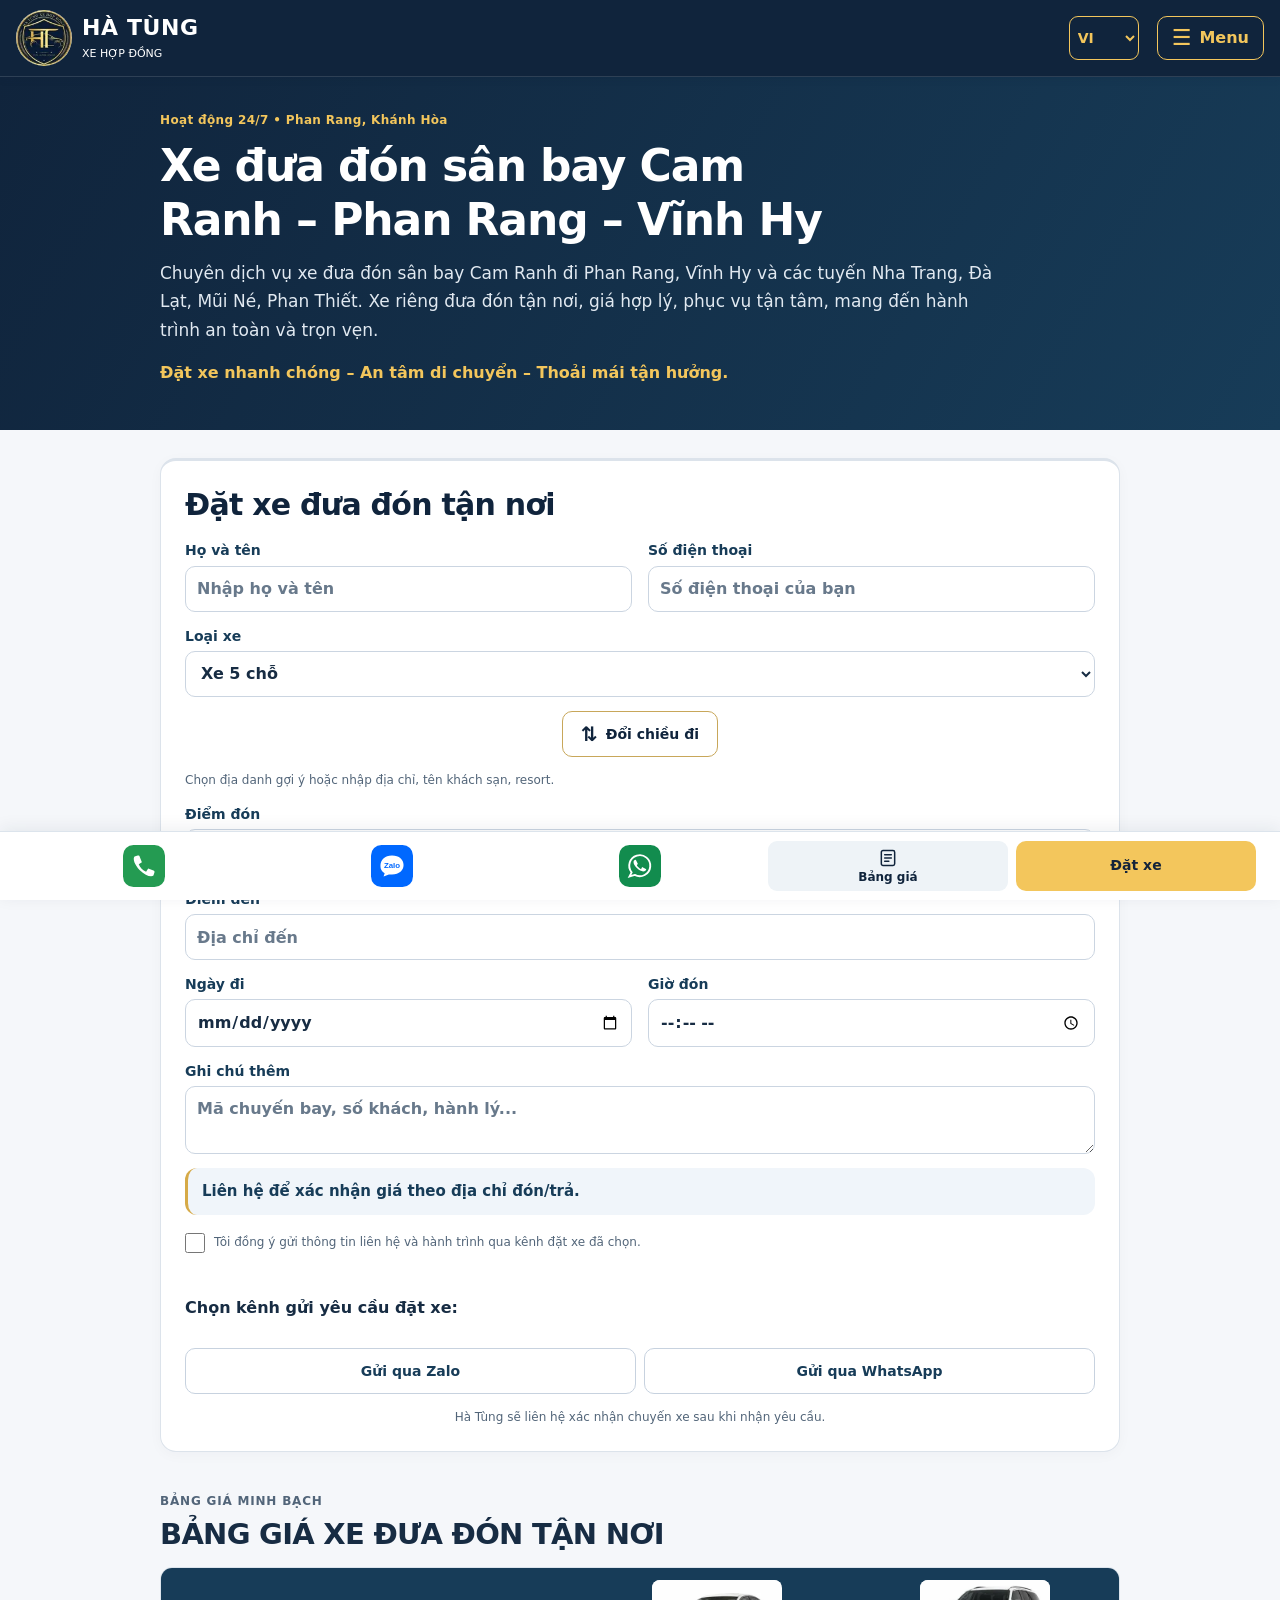
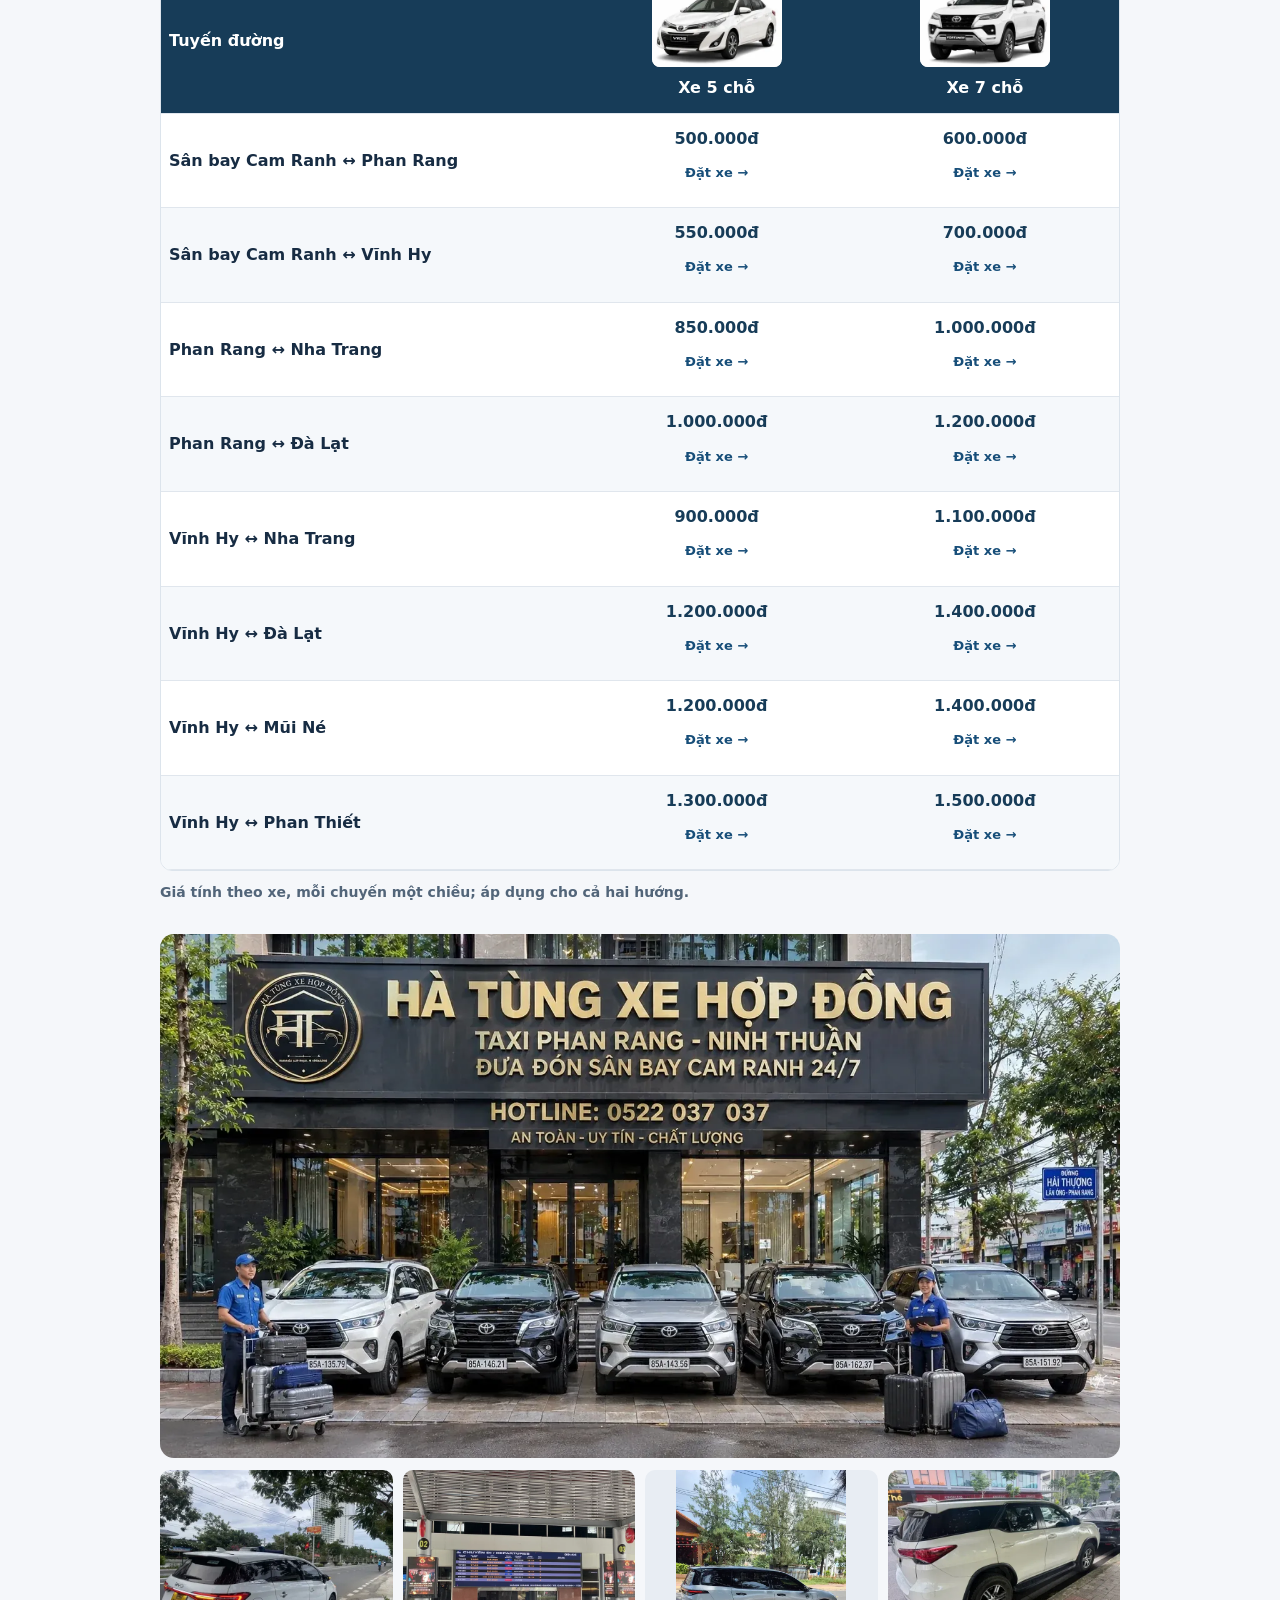
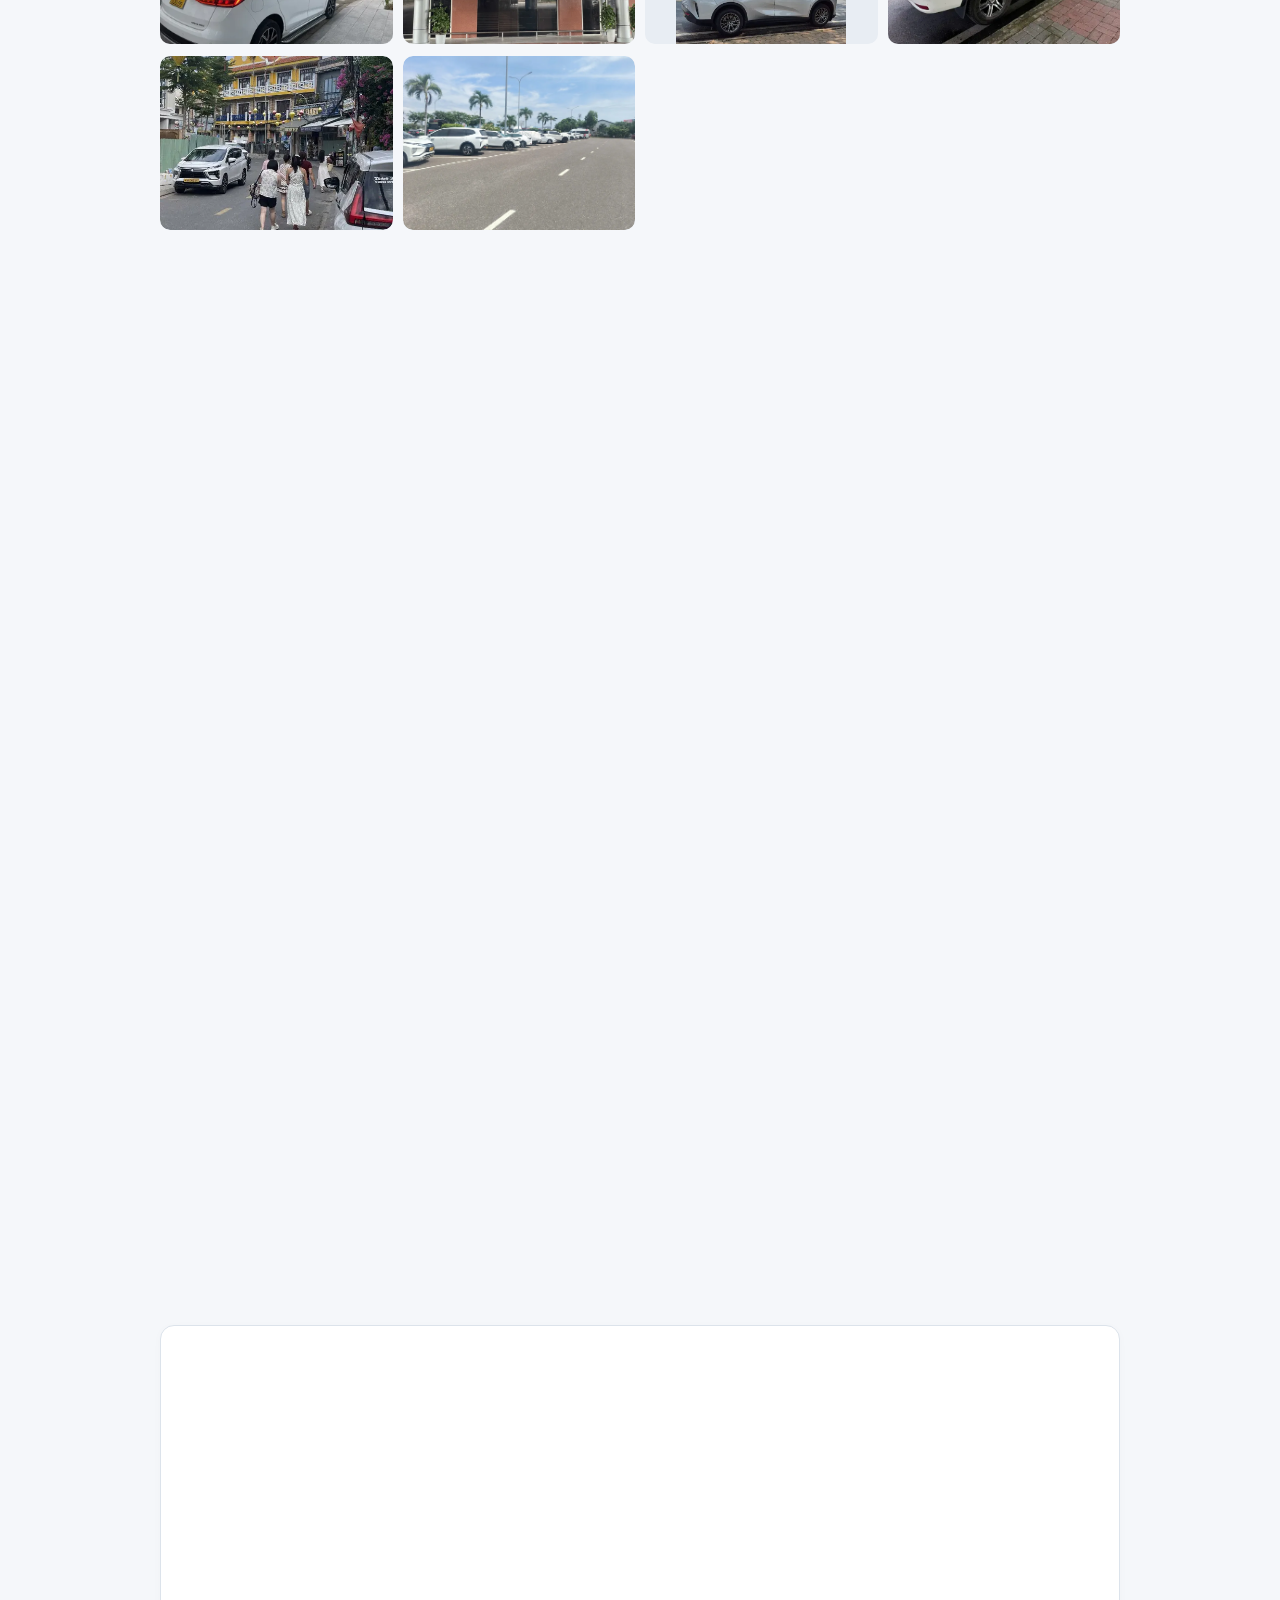
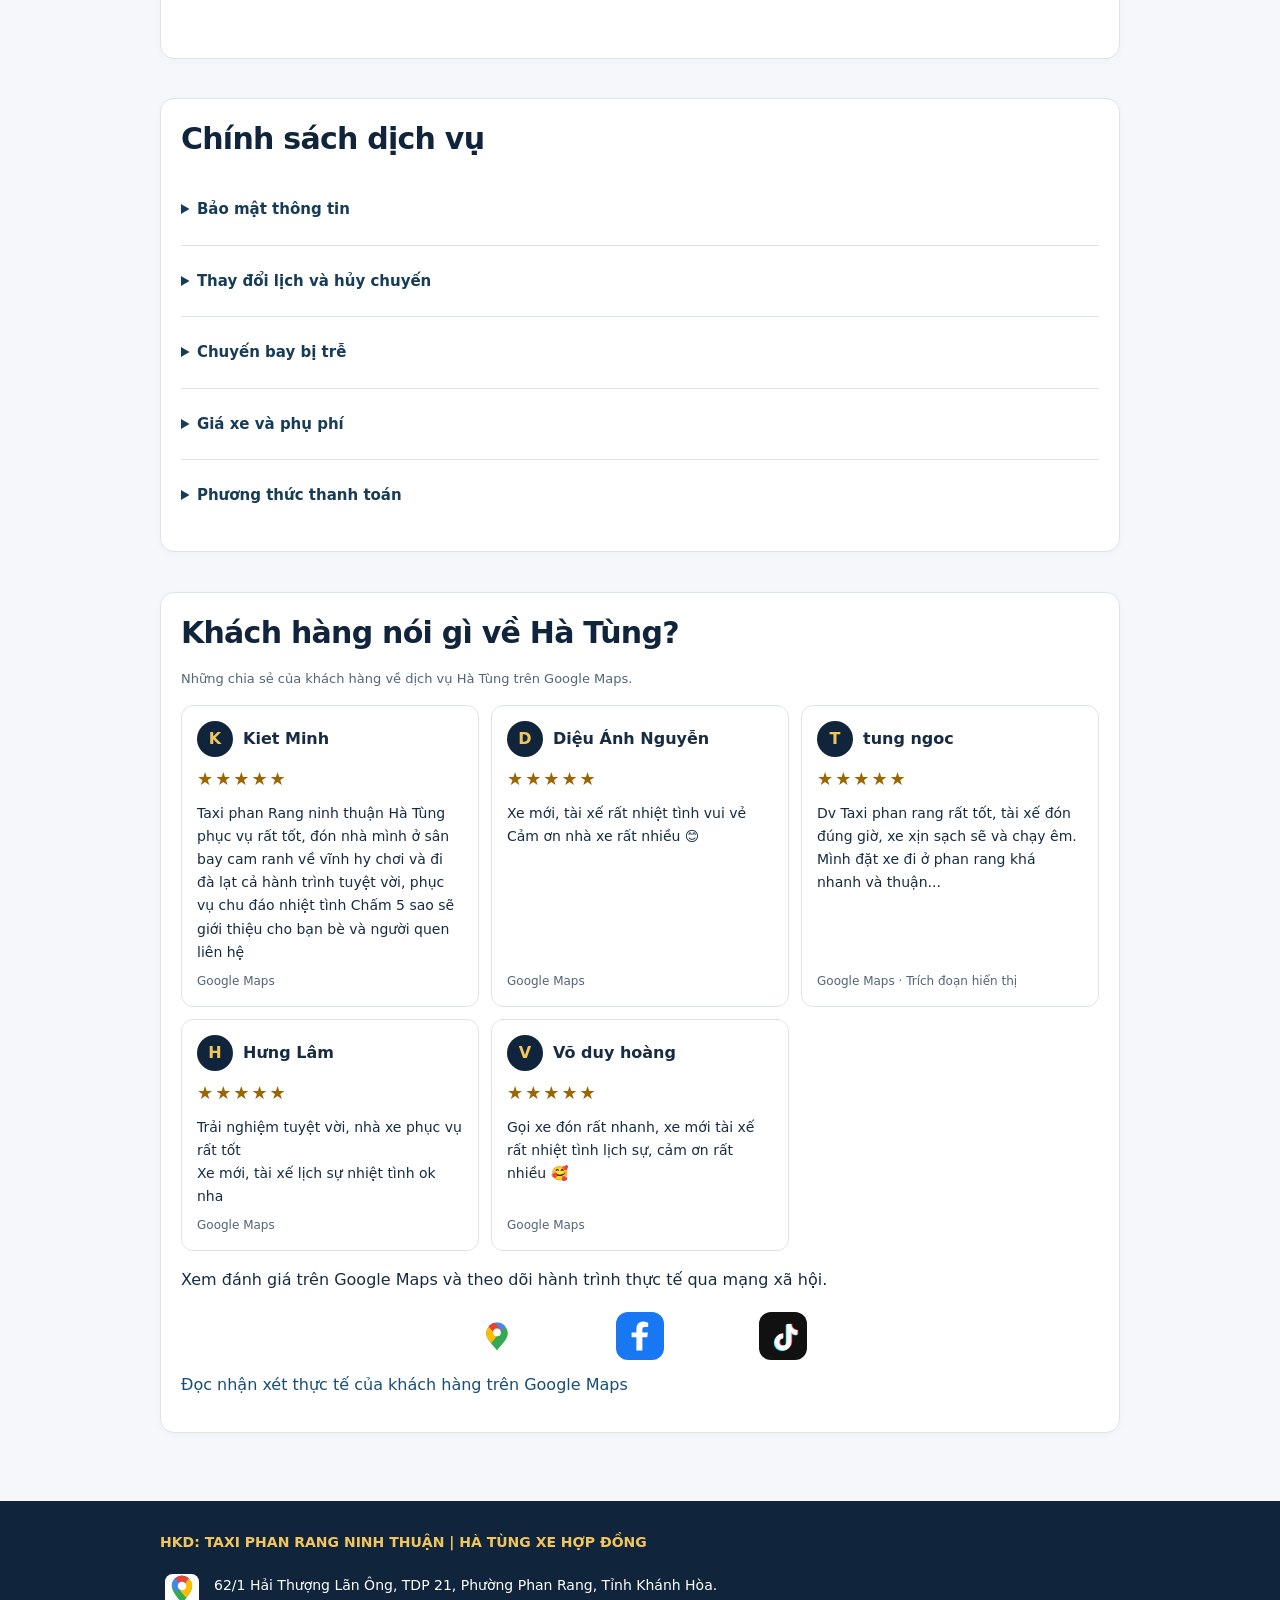
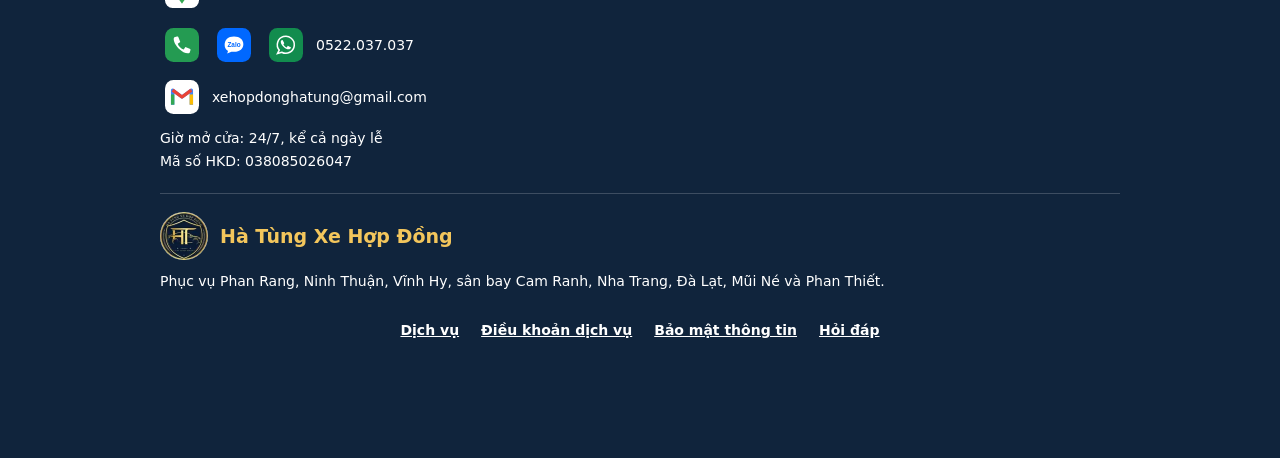
==== index.html @ fb78cbcc "Keep language selector labels readable" ====
<!DOCTYPE html>

<html lang="vi"><head><script>window.HATUNG_CONFIG=window.HATUNG_CONFIG||{mapsKey:'',ga4:'',adsId:'',adsBookingLabel:''};
</script><meta charset="utf-8"/><meta content="width=device-width, initial-scale=1, maximum-scale=1, user-scalable=no, viewport-fit=cover" name="viewport"/><title>Xe sân bay Cam Ranh – Phan Rang – Vĩnh Hy | Hà Tùng</title><meta content="Xe riêng đưa đón sân bay Cam Ranh đi Phan Rang từ 500.000đ, Vĩnh Hy từ 550.000đ. Xe 5–7 chỗ, phục vụ 24/7. Đặt xe: 0522.037.037." name="description"/><meta content="index, follow, max-image-preview:large" name="robots"/><meta content="#10243c" name="theme-color"/><meta content="summary_large_image" name="twitter:card"/><meta content="website" property="og:type"/><meta content="vi_VN" property="og:locale"/><meta content="Xe sân bay Cam Ranh – Phan Rang – Vĩnh Hy | Hà Tùng" property="og:title"/><meta content="Xe riêng đưa đón sân bay Cam Ranh đi Phan Rang từ 500.000đ, Vĩnh Hy từ 550.000đ. Xe 5–7 chỗ, phục vụ 24/7. Đặt xe: 0522.037.037." property="og:description"/><meta content="https://hatungxehopdong.com/" property="og:url"/><meta content="https://hatungxehopdong.com/assets/chia-se.jpg" property="og:image"/><link href="https://hatungxehopdong.com/" rel="canonical"/><link href="assets/favicon.png" rel="icon" type="image/png"/><script type="application/ld+json">{"@context":"https://schema.org","@graph":[{"@type":"LocalBusiness","name":"Hà Tùng Xe Hợp Đồng","url":"https://hatungxehopdong.com/","telephone":"+84522037037","logo":"https://hatungxehopdong.com/assets/logo-ha-tung.webp","sameAs":["https://maps.app.goo.gl/uRKmPusp86ucoQtp9?g_st=ic","https://www.facebook.com/share/1BxwKxnjmH/?mibextid=wwXIfr","https://www.tiktok.com/@h.tng.xe.hp.ng"],"@id":"https://hatungxehopdong.com/#business","email":"xehopdonghatung@gmail.com","contactPoint":{"@type":"ContactPoint","telephone":"+84522037037","contactType":"customer service","availableLanguage":"vi","hoursAvailable":{"@type":"OpeningHoursSpecification","dayOfWeek":["Monday","Tuesday","Wednesday","Thursday","Friday","Saturday","Sunday"],"opens":"00:00","closes":"23:59"}},"legalName":"TAXI PHAN RANG NINH THUẬN | HÀ TÙNG XE HỢP ĐỒNG","address":{"@type":"PostalAddress","streetAddress":"62/1 Hải Thượng Lãn Ông, TDP 21","addressLocality":"Phường Phan Rang","addressRegion":"Khánh Hòa","addressCountry":"VN"},"hasMap":"https://maps.app.goo.gl/uRKmPusp86ucoQtp9?g_st=ic","identifier":{"@type":"PropertyValue","propertyID":"Mã số HKD","value":"038085026047"},"openingHours":"Mo-Su 00:00-23:59","image":"https://hatungxehopdong.com/assets/chia-se.jpg","priceRange":"500.000–1.500.000 VND","currenciesAccepted":"VND","description":"Xe riêng đưa đón sân bay Cam Ranh đi Phan Rang từ 500.000đ, Vĩnh Hy từ 550.000đ. Xe 5–7 chỗ, phục vụ 24/7. Đặt xe: 0522.037.037."},{"@type":"TaxiService","name":"Hà Tùng Xe Hợp Đồng","url":"https://hatungxehopdong.com/","serviceType":"Xe riêng đưa đón sân bay và liên tỉnh","areaServed":["Phan Rang","Ninh Thuận","Cam Ranh","Vĩnh Hy","Nha Trang","Đà Lạt","Mũi Né","Phan Thiết","Khánh Hòa"],"@id":"https://hatungxehopdong.com/#service","provider":{"@id":"https://hatungxehopdong.com/#business"},"description":"Xe riêng đưa đón sân bay Cam Ranh đi Phan Rang từ 500.000đ, Vĩnh Hy từ 550.000đ. Xe 5–7 chỗ, phục vụ 24/7. Đặt xe: 0522.037.037.","offers":[{"@type":"Offer","name":"Sân bay Cam Ranh ↔ Phan Rang – Xe 5 chỗ, một chiều","price":500000,"priceCurrency":"VND","url":"https://hatungxehopdong.com/#gia"},{"@type":"Offer","name":"Sân bay Cam Ranh ↔ Phan Rang – Xe 7 chỗ, một chiều","price":600000,"priceCurrency":"VND","url":"https://hatungxehopdong.com/#gia"},{"@type":"Offer","name":"Sân bay Cam Ranh ↔ Vĩnh Hy – Xe 5 chỗ, một chiều","price":550000,"priceCurrency":"VND","url":"https://hatungxehopdong.com/#gia"},{"@type":"Offer","name":"Sân bay Cam Ranh ↔ Vĩnh Hy – Xe 7 chỗ, một chiều","price":700000,"priceCurrency":"VND","url":"https://hatungxehopdong.com/#gia"},{"@type":"Offer","name":"Phan Rang ↔ Nha Trang – Xe 5 chỗ, một chiều","price":850000,"priceCurrency":"VND","url":"https://hatungxehopdong.com/#gia"},{"@type":"Offer","name":"Phan Rang ↔ Nha Trang – Xe 7 chỗ, một chiều","price":1000000,"priceCurrency":"VND","url":"https://hatungxehopdong.com/#gia"},{"@type":"Offer","name":"Phan Rang ↔ Đà Lạt – Xe 5 chỗ, một chiều","price":1000000,"priceCurrency":"VND","url":"https://hatungxehopdong.com/#gia"},{"@type":"Offer","name":"Phan Rang ↔ Đà Lạt – Xe 7 chỗ, một chiều","price":1200000,"priceCurrency":"VND","url":"https://hatungxehopdong.com/#gia"},{"@type":"Offer","name":"Vĩnh Hy ↔ Nha Trang – Xe 5 chỗ, một chiều","price":900000,"priceCurrency":"VND","url":"https://hatungxehopdong.com/#gia"},{"@type":"Offer","name":"Vĩnh Hy ↔ Nha Trang – Xe 7 chỗ, một chiều","price":1100000,"priceCurrency":"VND","url":"https://hatungxehopdong.com/#gia"},{"@type":"Offer","name":"Vĩnh Hy ↔ Đà Lạt – Xe 5 chỗ, một chiều","price":1200000,"priceCurrency":"VND","url":"https://hatungxehopdong.com/#gia"},{"@type":"Offer","name":"Vĩnh Hy ↔ Đà Lạt – Xe 7 chỗ, một chiều","price":1400000,"priceCurrency":"VND","url":"https://hatungxehopdong.com/#gia"},{"@type":"Offer","name":"Vĩnh Hy ↔ Mũi Né – Xe 5 chỗ, một chiều","price":1200000,"priceCurrency":"VND","url":"https://hatungxehopdong.com/#gia"},{"@type":"Offer","name":"Vĩnh Hy ↔ Mũi Né – Xe 7 chỗ, một chiều","price":1400000,"priceCurrency":"VND","url":"https://hatungxehopdong.com/#gia"},{"@type":"Offer","name":"Vĩnh Hy ↔ Phan Thiết – Xe 5 chỗ, một chiều","price":1300000,"priceCurrency":"VND","url":"https://hatungxehopdong.com/#gia"},{"@type":"Offer","name":"Vĩnh Hy ↔ Phan Thiết – Xe 7 chỗ, một chiều","price":1500000,"priceCurrency":"VND","url":"https://hatungxehopdong.com/#gia"}],"availableChannel":{"@type":"ServiceChannel","serviceUrl":"https://hatungxehopdong.com/#datxe","servicePhone":{"@type":"ContactPoint","telephone":"+84522037037"}}},{"@type":"WebSite","@id":"https://hatungxehopdong.com/#website","url":"https://hatungxehopdong.com/","name":"Hà Tùng Xe Hợp Đồng","inLanguage":"vi","publisher":{"@id":"https://hatungxehopdong.com/#business"}},{"@type":"WebPage","@id":"https://hatungxehopdong.com/#page","url":"https://hatungxehopdong.com/","name":"Xe sân bay Cam Ranh – Phan Rang – Vĩnh Hy | Hà Tùng","inLanguage":"vi","isPartOf":{"@id":"https://hatungxehopdong.com/#website"},"mainEntity":{"@id":"https://hatungxehopdong.com/#service"},"description":"Xe riêng đưa đón sân bay Cam Ranh đi Phan Rang từ 500.000đ, Vĩnh Hy từ 550.000đ. Xe 5–7 chỗ, phục vụ 24/7. Đặt xe: 0522.037.037.","about":{"@id":"https://hatungxehopdong.com/#service"}}]}</script><style>*{box-sizing:border-box}html{scroll-behavior:smooth;scroll-padding-top:calc(var(--header-height, 100px) + 12px)}body{margin:0;font:16px/1.6 system-ui,-apple-system,sans-serif;color:#172c43;background:#f4f6f9}a{color:#174e79;text-decoration:none}a:hover{text-decoration:underline}img{max-width:100%;display:block}button,input,select,textarea{font:inherit}button,.btn{display:inline-flex;align-items:center;justify-content:center;min-height:48px;padding:12px 20px;border:0;border-radius:12px;background:#f3c65c;color:#14243a;font-weight:750;cursor:pointer;text-align:center}button:disabled{opacity:.6;cursor:wait}.blue{background:#075cbb;color:white}.green{background:#173c58;color:white}header{background:#10243c;color:white;display:flex;align-items:center;justify-content:space-between;gap:18px;padding:14px max(20px,calc((100% - 1160px)/2));flex-wrap:wrap}header a{color:white}.brand{display:flex;align-items:center;gap:10px;line-height:1.25}.brand img{width:56px;height:56px;border-radius:50%}.brand strong{font-size:22px;letter-spacing:1px}.brand small{font-size:11px}nav{display:flex;gap:18px;align-items:center}nav a{padding:10px 0;font-weight:600}.hero{background:linear-gradient(135deg,#10243c,#234866);color:white;padding:44px max(20px,calc((100% - 1160px)/2));display:grid;grid-template-columns:1fr 1fr;gap:30px;align-items:center}.hero h1{font-size:clamp(32px,4vw,52px);line-height:1.12;letter-spacing:-.035em;margin:12px 0 18px}.hero p{margin:12px 0 20px}.eyebrow{font-size:12px;font-weight:800;letter-spacing:1.5px;color:#f3c65c}.hero-photo{margin:0;min-width:0}.hero-photo img{width:100%;height:auto;border-radius:18px}.hero-photo figcaption{font-size:12px;color:#dce5ef;text-align:center}.brand-gallery{grid-column:1/-1}.brand-gallery-grid{display:grid;grid-template-columns:repeat(4,minmax(0,1fr));gap:12px}.brand-gallery img{width:100%;height:auto;aspect-ratio:4/3;object-fit:contain;background:#19354e;border-radius:12px}main{max-width:1160px;margin:auto;padding:40px 20px}section{margin-bottom:36px;min-width:0}h2{font-size:clamp(24px,3vw,34px);line-height:1.2;margin:0 0 20px;letter-spacing:-.025em}h3{font-size:19px;line-height:1.35;margin:0 0 10px}.grid{display:grid;grid-template-columns:repeat(2,minmax(0,1fr));gap:16px}.panel{background:white;border:1px solid #e0e6ed;border-radius:18px;padding:24px;box-shadow:0 4px 16px #10243c08}.muted{color:#526579}.farewrap{background:white;border:1px solid #dce4ec;border-radius:16px;overflow:hidden}.faretable{width:100%;border-collapse:collapse;table-layout:fixed}.faretable th,.faretable td{padding:15px 12px;border-bottom:1px solid #e0e6ed;text-align:center;vertical-align:middle}.faretable th:first-child{width:44%;text-align:left}.faretable thead{background:#173c58;color:white}.faretable thead img{margin:0 auto 8px}.faretable tbody tr:nth-child(even){background:#f5f8fb}.faretable td{font-weight:800;color:#173c58;font-variant-numeric:tabular-nums}.farebook{display:flex;align-items:center;justify-content:center;min-height:44px;font-size:13px;color:#174e79;font-weight:650;text-decoration:underline}.formgrid{display:grid;grid-template-columns:repeat(2,minmax(0,1fr));gap:16px}.full{grid-column:1/-1}label{display:block;font-weight:650;min-width:0}input,select,textarea{display:block;width:100%;min-width:0;min-height:48px;padding:12px;margin-top:6px;border:1px solid #aebdcc;border-radius:10px;background:white;color:#172c43}textarea{min-height:100px;resize:vertical}input[type=checkbox]{min-height:20px;min-width:20px;accent-color:#173c58}.map-tools{font-size:13px;margin-top:-8px}.map-tools a{text-decoration:underline;display:inline-flex;min-height:44px;align-items:center}#quote{padding:15px;background:#eef4fa;border-radius:12px;font-size:19px;font-weight:750;color:#173c58}#status{margin:0}summary{cursor:pointer;font-weight:700;padding:14px 0}details{border-bottom:1px solid #dce4ec}footer{background:#10243c;color:white;padding:32px max(20px,calc((100% - 1160px)/2)) 110px}footer a{color:white;text-decoration:underline}.dock{position:fixed;bottom:0;left:0;right:0;display:flex;justify-content:center;gap:8px;background:white;padding:9px 12px calc(9px + env(safe-area-inset-bottom));box-shadow:0 -4px 24px #10243c22;z-index:5}.dock a{flex:1;max-width:240px;padding:10px 6px;font-size:14px}.dock .btn:last-child{background:#f3c65c;color:#14243a}:focus-visible{outline:3px solid #c18b14;outline-offset:3px}.skip{position:absolute;left:8px;top:-100px;background:white;padding:12px;z-index:10}.skip:focus{top:8px}.benefits .panel{border-top:3px solid #d6aa47}.benefits h3{color:#173c58}@media(max-width:760px){header{padding:12px 16px;gap:8px}.brand img{width:44px;height:44px}.brand strong{font-size:18px}.brand small{font-size:9px}header>.btn{font-size:12px;padding:8px;min-height:44px}nav{order:3;width:100%;justify-content:space-between;gap:6px;font-size:13px}nav a{min-height:44px;display:flex;align-items:center}.hero{grid-template-columns:1fr;padding:24px 16px;gap:20px}.hero h1{font-size:34px}.hero .btn{padding:12px 15px}.brand-gallery-grid{grid-template-columns:repeat(2,minmax(0,1fr));gap:8px}main{padding:28px 12px}.panel{padding:18px}.grid,.formgrid{grid-template-columns:1fr}.faretable th,.faretable td{padding:10px 4px;font-size:clamp(11px,3.3vw,15px);overflow-wrap:anywhere}.faretable th:first-child{width:40%}.farebook{font-size:12px}.benefits .grid{grid-template-columns:repeat(2,minmax(0,1fr));gap:10px}.benefits .panel{padding:12px;font-size:14px}.benefits h3{font-size:16px}footer{padding-bottom:calc(100px + env(safe-area-inset-bottom))}}@media(prefers-reduced-motion:reduce){html{scroll-behavior:auto}}header{flex-wrap:nowrap;position:sticky;top:0;z-index:1000;box-shadow:0 2px 10px #10243c22}.header-menu{position:relative;border:0;margin-left:auto;flex-shrink:0}.header-menu summary{list-style:none;display:flex;align-items:center;gap:8px;min-height:44px;padding:8px 14px;border:1px solid #f3c65c;border-radius:10px;color:#f3c65c;font-weight:750}.header-menu summary::-webkit-details-marker{display:none}.menu-icon{font-size:22px;line-height:1}.header-menu nav{position:absolute;right:0;top:calc(100% + 8px);width:200px;display:flex;flex-direction:column;align-items:stretch;gap:0;background:#10243c;border:1px solid #526579;border-radius:12px;padding:6px;box-shadow:0 8px 24px #0004}.header-menu:not([open]) nav{display:none}.header-menu nav a{display:flex;align-items:center;min-height:44px;padding:10px 14px;border-radius:7px;font-size:15px}.header-menu nav a:hover,.header-menu nav a:focus-visible{background:#234866;color:#f3c65c}.brand{min-width:0}.brand img{flex-shrink:0}@media(max-width:760px){.header-menu summary{padding:8px 10px}.brand small{font-size:11px}.header-menu nav{width:190px}}
/* V21: compact, mobile-first booking */
#datxe{max-width:780px;margin-inline:auto;padding:clamp(16px,3vw,30px);border-top:4px solid #d6aa47}
#datxe h2{font-size:clamp(21px,3vw,30px);margin-bottom:16px}
#booking{grid-template-columns:repeat(2,minmax(0,1fr));gap:12px 14px;align-items:start}
#booking label{font-size:14px;line-height:1.4;color:#173c58}
#booking input:not([type=checkbox]),#booking select,#booking textarea{font-size:16px;min-height:46px;padding:10px 11px;margin-top:5px;border-color:#c7d2df;background:#f8fafc;border-radius:9px;max-width:100%}
#booking input:focus,#booking select:focus,#booking textarea:focus{background:white;border-color:#b58b32;outline:2px solid #d6aa4760;outline-offset:1px}
#booking .booking-seat{grid-column:1/-1}
#booking .booking-location{min-width:0}
#booking .map-tools{margin:0;display:flex;flex-direction:column;align-items:flex-end;font-size:12px}
#booking .map-tools a{min-height:36px;text-decoration:none;font-weight:650}
#booking .map-tools>div:not([hidden]){width:100%;margin-top:6px}

#booking textarea{min-height:64px}
#booking #quote{font-size:15px;padding:12px 14px;border-left:3px solid #d6aa47;background:#f0f5fa;line-height:1.5}
#booking .booking-consent{display:flex;align-items:flex-start;gap:9px;font-size:12px;font-weight:400;color:#526579;line-height:1.5;padding:4px 0}
#booking .booking-consent input{flex:0 0 20px;width:20px;height:20px;margin:0}
#booking .booking-submit{min-height:50px;font-size:15px;box-shadow:0 3px 8px #10243c15}
#booking .booking-zalo{text-align:center;font-size:14px;font-weight:650;display:flex;align-items:center;justify-content:center;min-height:44px;margin-top:-5px}
#booking #status{font-size:12px;line-height:1.5;text-align:center}
@media(max-width:480px){#booking{gap:10px}#booking .booking-fullname,#booking .booking-phone{grid-column:1/-1}#booking input[type=date],#booking input[type=time]{padding-inline:6px}#datxe{padding:15px} }
@media(max-width:330px){#booking .booking-date,#booking .booking-time{grid-column:1/-1}}

.dock .whatsapp{background:#08783e;color:#fff}.dock a{min-width:0;text-align:center;line-height:1.2;overflow-wrap:anywhere}@media(max-width:480px){.dock{gap:4px;padding-inline:6px}.dock a{font-size:12px;padding:8px 3px}}


main > .brand-gallery { margin: 16px 0 24px; }

html{-webkit-text-size-adjust:100%;scroll-padding-bottom:100px}body{overflow-wrap:break-word}header{padding-top:max(10px,env(safe-area-inset-top));padding-left:max(16px,env(safe-area-inset-left));padding-right:max(16px,env(safe-area-inset-right))}.hero>*,.grid>*,.formgrid>*{min-width:0}.hero-photo img{aspect-ratio:1536/838}.header-menu nav{max-height:70vh;overflow:auto}.dock a{min-height:48px}.faretable th,.faretable td{font-variant-numeric:tabular-nums}.faretable td{overflow-wrap:normal}.faretable th[scope=row]{overflow-wrap:anywhere}#booking .booking-location{grid-column:1/-1}#booking .map-tools a{min-height:44px}#booking input[type=date],#booking input[type=time]{appearance:auto;min-width:0}#booking .booking-consent{min-height:44px}.brand-gallery img{aspect-ratio:4/3} @media(max-width:760px){.hero{padding:20px 16px;gap:12px}.hero h1{font-size:clamp(25px,6.6vw,34px);margin:8px 0 12px}.hero p{font-size:15px;margin:0 0 8px}.hero-photo img{border-radius:12px}main{padding:18px 12px}section{margin-bottom:24px}.panel{border-radius:14px;box-shadow:none}.faretable th,.faretable td{font-size:clamp(11px,3.2vw,14px);padding:10px 3px}.brand strong{font-size:18px;letter-spacing:.3px}.brand small{font-size:10px}.dock{gap:5px;padding-inline:8px}.dock a{font-size:13px}.benefits .panel{overflow-wrap:anywhere}} @media(max-width:360px){.brand img{width:38px;height:38px}.header-menu summary{padding:6px 8px}.brand strong{font-size:16px}.faretable th:first-child{width:39%}} @media(prefers-reduced-motion:reduce){*,*::before,*::after{scroll-behavior:auto!important;animation:none!important;transition:none!important}}
.hero{grid-template-columns:1fr}main > .hero-photo{margin:16px 0}main > .hero-photo img{display:block}

/* V32: consistent visual rhythm and mobile-first refinement */
:root{--navy:#10243c;--gold:#f3c65c;--ink:#172c43;--line:#dce4ec}
body{background:#f5f7fa;line-height:1.55}header{padding-block:10px}.brand strong{letter-spacing:.6px}.hero{padding-block:30px;background:#10243c}.hero>div{max-width:850px}.hero h1{font-size:clamp(27px,3.7vw,43px);line-height:1.18;margin:9px 0 12px;letter-spacing:-.025em}.hero p{max-width:760px;margin:0;color:#e1e9f1;font-size:clamp(15px,1.6vw,17px)}.eyebrow{letter-spacing:.8px;font-size:12px}main{max-width:1000px;padding:28px 20px}section{margin-bottom:30px}h2{font-size:clamp(22px,2.8vw,29px);margin-bottom:15px;line-height:1.25}h3{font-size:18px;margin-bottom:7px}.panel{border-radius:14px;padding:20px;box-shadow:0 2px 8px #10243c06}.panel p{margin:8px 0 14px}.grid{gap:12px}#datxe{max-width:none;border-top:3px solid #d6aa47;padding:22px}#booking{gap:12px 16px}#booking .booking-zalo{margin:0;min-height:44px}#booking #status{margin:0}#booking #quote:empty{display:none}#booking .map-tools a{min-height:44px}#booking .booking-submit{box-shadow:none}#gia .eyebrow{color:#526579!important;margin-bottom:5px}#gia h2{font-size:clamp(20px,2.8vw,29px)}.farewrap{border-radius:12px}.faretable th,.faretable td{padding:12px 8px}.faretable tbody th{font-weight:650;line-height:1.35}.faretable td{white-space:nowrap}.farebook{min-height:44px;text-decoration:none;font-weight:650}.faretable thead{background:#173c58}.faretable thead img{max-width:130px!important}#gia>p{margin:10px 0 0;font-size:14px}main>.hero-photo{margin:0 0 12px}main>.hero-photo img{border-radius:14px}.brand-gallery{margin-bottom:30px}.brand-gallery img{background:#e8edf3;border-radius:10px}.benefits .grid{grid-template-columns:repeat(3,minmax(0,1fr))}.benefits .panel{border-top:2px solid #d6aa47;font-size:15px}.benefits h3{font-size:17px}#dichvu article{display:flex;flex-direction:column;align-items:flex-start}#dichvu article p{flex:1}#dichvu article>a{min-height:44px;display:inline-flex;align-items:center}#faq details:last-child{border-bottom:0}#faq summary{font-size:15px;line-height:1.45;padding:13px 0}#faq details p{color:#526579;margin:0 0 14px}.social-links{display:grid;grid-template-columns:repeat(3,minmax(0,1fr));gap:8px}.social-links .btn{padding:8px 5px;font-size:14px;background:#173c58;color:white}footer{padding-inline:max(20px,calc((100% - 960px)/2));font-size:14px;line-height:1.7}footer p{margin:0 0 12px}footer strong{color:#f3c65c;display:inline-block;margin-bottom:8px;line-height:1.5}footer h2{border-top:1px solid #ffffff30;padding-top:18px;margin:20px 0 10px;font-size:20px;color:#f3c65c}footer p:last-child{color:#dce5ef;margin-bottom:0}.dock{gap:6px;padding-inline:10px}.dock a{border-radius:9px}.dock .green{background:#173c58}.dock .blue{background:#075cbb}
@media(max-width:760px){main{padding:20px 12px}section{margin-bottom:24px}.hero{padding:22px 16px}.hero h1{font-size:clamp(25px,6.8vw,32px)}.panel,#datxe{padding:15px}.benefits .grid{grid-template-columns:repeat(2,minmax(0,1fr));gap:9px}.benefits .panel{padding:12px;font-size:13px}.benefits h3{font-size:15px}.faretable th,.faretable td{padding:9px 4px;font-size:clamp(11px,3.2vw,14px)}.faretable th:first-child{width:42%}.farebook{font-size:12px}.brand-gallery{margin-bottom:24px}footer{padding-top:24px}.dock a{font-size:13px}}
@media(max-width:360px){.faretable th,.faretable td{font-size:11px}.social-links .btn{font-size:12px}.brand strong{font-size:16px}}

/* V34: refinements outside the price table */
header{padding-top:max(10px,env(safe-area-inset-top))}#booking input,#booking select,#booking textarea{font-size:16px} .header-menu summary{min-width:44px;min-height:44px}#booking button:focus-visible,#booking a:focus-visible,header a:focus-visible,header summary:focus-visible,.dock a:focus-visible{outline:3px solid #b78b2e;outline-offset:3px} @media(max-width:480px){#booking .booking-location{grid-column:1/-1;min-width:0}#booking input,#booking select,#booking textarea{min-width:0;max-width:100%}} @media(prefers-reduced-motion:reduce){html{scroll-behavior:auto}header,.dock,#booking{animation:none;transition:none}}
.language-picker{position:relative;flex-shrink:0;margin-left:auto}.language-picker select{margin:0;width:70px;min-height:44px;padding:5px 4px;background:#10243c;color:#f3c65c;border:1px solid #f3c65c;border-radius:9px;font-size:14px;font-weight:700}.language-picker option{background:#fff;color:#10243c}.language-picker .language-status{position:absolute;right:0;top:100%;width:220px;background:#10243c;color:white;font-size:12px;padding:6px;border-radius:6px;z-index:1002}.language-status:empty{display:none}header .header-menu{margin-left:0}#translation-engine{position:absolute;left:-10000px;width:1px;height:1px;overflow:hidden}@media(max-width:480px){header{gap:6px!important}.language-picker select{width:58px;font-size:12px}.header-menu summary{padding:6px 8px!important}.brand{min-width:0;gap:6px!important}.brand span{min-width:0}.brand strong{font-size:clamp(12px,3.5vw,18px)!important;letter-spacing:0!important}.brand small{font-size:clamp(8px,2.3vw,10px)!important}.brand img{flex-shrink:0;width:38px!important;height:38px!important}}
/* V36: outside fare table */ .skip-link{position:fixed;top:8px;left:8px;z-index:9999;padding:10px 16px;background:#fff;color:#10243c;border-radius:8px;transform:translateY(-160%)}.skip-link:focus{transform:none} .language-picker select:focus-visible{outline:2px solid white;outline-offset:3px} #dichvu article,#faq,footer{overflow-wrap:anywhere} @media(max-width:360px){header .brand{flex:1;min-width:0}header .brand span{overflow-wrap:anywhere}header .language-picker select{width:54px}header .header-menu summary{font-size:12px}}
.social-links .app-icon,.dock .app-icon{display:flex;align-items:center;justify-content:center;background:transparent!important;box-shadow:none;border:0;padding:4px;min-height:48px;line-height:1}.app-icon svg{width:42px;height:42px;display:block;flex:none}.social-links .app-icon svg{width:48px;height:48px}.app-icon:focus-visible{outline:3px solid #b78b2e;outline-offset:2px}.dock .app-icon{max-width:240px}.dock .btn:last-child{min-height:48px}
/* V43: defer offscreen painting outside price table */
@supports(content-visibility:auto){#vi-sao,#dichvu,#faq{content-visibility:auto;contain-intrinsic-size:auto 520px}}
@media(max-width:480px){.dock .app-icon svg{width:38px;height:38px}.header-menu nav{max-height:65dvh}}

/* V60: scoped visual polish; existing fare rules unchanged */
.hero{padding-block:clamp(24px,4vw,42px);background:linear-gradient(120deg,#10243c,#173c58)}
.hero h1{max-width:880px;line-height:1.24;letter-spacing:-.018em;font-size:clamp(27px,3.6vw,44px)}
.hero p{max-width:850px;line-height:1.7;margin-block:10px}.hero .eyebrow{letter-spacing:.2px}
header .brand{flex:1}header .brand strong{line-height:1.3}header .header-menu nav{width:min(245px,85vw)}
#datxe,#vi-sao,#dichvu,#faq,#chinh-sach,#danh-gia{margin-bottom:clamp(24px,4vw,40px)}
#datxe h2,#vi-sao h2,#dichvu h2,#faq h2,#chinh-sach h2,#danh-gia h2{font-size:clamp(22px,2.7vw,30px);line-height:1.3;letter-spacing:-.015em;margin-bottom:16px;color:#10243c}
#booking label{font-weight:600}#booking .booking-consent{font-weight:400}#booking .booking-submit{background:#f3c65c;color:#10243c}#booking .chat-options button{font-weight:650;line-height:1.35}#booking .address-hint{line-height:1.5}#booking #status:empty{display:none}
main>.hero-photo img{border-radius:14px}main>.brand-gallery{margin-block:12px 30px}.brand-gallery-grid,.journey-gallery{gap:10px}.brand-gallery img,.journey-gallery img{border-radius:10px;display:block}
#vi-sao .panel,#dichvu .panel{border-radius:12px;padding:clamp(13px,2vw,22px)}#vi-sao h3,#dichvu h3{font-size:clamp(15px,1.8vw,19px);line-height:1.4;margin-bottom:7px}#dichvu article p{margin-block:8px 12px}
#faq summary,#chinh-sach summary{font-size:15px;line-height:1.5;padding-block:12px}#faq details:last-child,#chinh-sach details:last-child{border-bottom:0}#chinh-sach details{padding-block:0}#chinh-sach details p{margin:0 0 14px}
.ht-review-note{font-size:14px;color:#526579;line-height:1.6}.ht-reviews{grid-template-columns:repeat(auto-fit,minmax(min(100%,260px),1fr));gap:12px}.ht-review{padding:16px;box-shadow:none}.ht-review-head{min-width:0}.ht-review-stars{letter-spacing:1px}.ht-review-link{line-height:1.5}
footer .footer-address>span,footer .footer-contact-line>a:not(.footer-contact-icon){overflow-wrap:anywhere;min-width:0}footer .footer-contact-line{gap:6px}footer .footer-meta{line-height:1.65}footer h2{line-height:1.4}
.dock{align-items:stretch}.dock>a{flex:1 1 0;min-width:0;min-height:48px}.dock .dock-fare,.dock .btn:last-child{line-height:1.25}
@media(max-width:760px){.hero{padding:24px 16px}.hero h1{font-size:clamp(25px,6.5vw,32px)}.hero p{font-size:15px}#datxe,#faq,#chinh-sach,#danh-gia{padding:16px}#booking{gap:12px 10px}#vi-sao .grid{gap:10px}.ht-reviews{grid-template-columns:1fr}.ht-review{padding:13px}.dock{gap:4px;padding-inline:6px}.dock>a{padding-inline:3px}.dock .app-icon svg{width:36px;height:36px}}
@media(max-width:360px){#booking .chat-options button{font-size:12px;padding-inline:5px}.dock .app-icon svg{width:30px;height:30px}.dock .btn:last-child{font-size:11px}.dock .dock-fare{font-size:11px}footer .footer-contact-line{gap:4px}}
</style><meta content="Hà Tùng Xe Hợp Đồng" property="og:site_name"/><meta content="Hà Tùng Xe Hợp Đồng – xe đưa đón sân bay Cam Ranh" property="og:image:alt"/><meta content="Xe sân bay Cam Ranh – Phan Rang – Vĩnh Hy | Hà Tùng" name="twitter:title"/><meta content="Xe riêng đưa đón sân bay Cam Ranh đi Phan Rang từ 500.000đ, Vĩnh Hy từ 550.000đ. Xe 5–7 chỗ, phục vụ 24/7. Đặt xe: 0522.037.037." name="twitter:description"/><meta content="https://hatungxehopdong.com/assets/chia-se.jpg" name="twitter:image"/><meta content="Hà Tùng Xe Hợp Đồng" name="twitter:image:alt"/><meta content="telephone=no" name="format-detection"/><meta content="light" name="color-scheme"/><link href="sitemap.xml" rel="sitemap" type="application/xml"/><meta content="1200" property="og:image:width"/><meta content="630" property="og:image:height"/><style>#booking .booking-swap-row{display:flex;justify-content:center;margin:0;grid-column:1/-1}#booking .booking-swap{display:inline-flex;align-items:center;justify-content:center;gap:8px;min-height:44px;width:auto;padding:6px 18px;border:1px solid #c8a75a;border-radius:10px;background:#fff;color:#10243c;font-size:14px;font-weight:700;cursor:pointer}#booking .booking-swap:focus-visible{outline:2px solid #10243c;outline-offset:2px}#booking .booking-swap span:first-child{font-size:20px}#booking .map-tools:not(:has(div:not([hidden]))){display:none}</style><style>.footer-contact-line{display:inline-flex;align-items:center;flex-wrap:wrap;gap:6px;max-width:100%;vertical-align:middle;margin:3px 0}.footer-contact-line .footer-contact-icon{display:inline-flex;align-items:center;justify-content:center;width:44px;height:44px;flex:0 0 44px;text-decoration:none}.footer-contact-icon svg{width:34px;height:34px;display:block}.footer-contact-line a{overflow-wrap:anywhere}</style><style>
/* V51: visual refinement; fare table rules untouched */
body{font-family:system-ui,-apple-system,BlinkMacSystemFont,"Segoe UI",Arial,sans-serif;line-height:1.6;color:#172c43;background:#f5f7fa}
header{border-bottom:1px solid #ffffff20;box-shadow:0 2px 8px #10243c18}
.hero{padding-inline:max(20px,calc((100% - 960px)/2));padding-block:34px;background:linear-gradient(120deg,#10243c,#173c58)}
.hero h1{max-width:820px;line-height:1.22;letter-spacing:-.025em;text-wrap:balance}
.hero .eyebrow{letter-spacing:.35px;font-weight:650}.hero p{line-height:1.7}.hero p:last-child{margin-top:14px;color:#f3c65c;font-weight:650;font-size:clamp(14px,1.5vw,16px)}
#datxe{padding:24px;border-radius:16px;box-shadow:0 4px 18px #10243c08}#datxe h2{letter-spacing:-.02em}#booking{gap:14px 16px}#booking label{font-weight:650}#booking input:not([type=checkbox]),#booking select,#booking textarea{background:#fff;border-color:#bfcbd7;border-radius:10px}#booking input::placeholder,#booking textarea::placeholder{color:#68798b;opacity:1}#booking .booking-consent{font-weight:400;line-height:1.6}#booking .booking-submit{border-radius:10px;letter-spacing:.15px}#booking .booking-swap-row{margin:0}#booking .booking-zalo{min-height:40px}#booking #status{color:#526579}
#vi-sao .panel,#dichvu .panel,#faq,main>section.panel:not(#datxe){border-radius:14px;box-shadow:0 2px 10px #10243c06}#vi-sao .panel{line-height:1.55}#vi-sao .panel p{margin-bottom:0}#dichvu article p{line-height:1.65}#dichvu article>a{font-weight:650}#faq summary{color:#173c58}#faq details p{line-height:1.65}
.social-links{max-width:420px;margin-inline:auto}.social-links .app-icon{border-radius:12px}.social-links .app-icon:hover,.dock .app-icon:hover{background:#eef3f7!important}
footer{line-height:1.65;padding-top:30px}footer .footer-address{display:flex;align-items:flex-start;gap:10px;margin:8px 0 10px}footer .footer-address>span{flex:1;min-width:0;padding-top:5px}footer .footer-contact-line{display:flex;align-items:center;flex-wrap:wrap;gap:8px;margin:8px 0}footer .footer-contact-icon{flex:0 0 44px}footer .footer-contact-icon svg{width:34px;height:34px}footer .footer-contact-line>a:not(.footer-contact-icon){text-decoration:none;overflow-wrap:anywhere}footer .footer-meta{display:block;margin-top:8px;color:#e1e9f1}footer h2{font-size:19px;letter-spacing:0}footer p:last-child{font-size:14px}
.dock{border-top:1px solid #dce4ec;box-shadow:0 -3px 16px #10243c12;gap:8px}.dock .btn:last-child{font-weight:750;border-radius:10px}.dock .app-icon{border-radius:10px}
@media(max-width:760px){.hero{padding:24px 16px}.hero h1{font-size:clamp(25px,6.5vw,32px);text-wrap:initial}.hero p{font-size:15px;line-height:1.65}#datxe{padding:16px}#booking{gap:11px 12px}#vi-sao .panel{padding:12px}#vi-sao h3{line-height:1.4}#dichvu .panel,#faq{padding:16px}footer{padding-inline:16px}.dock{gap:5px}}
@media(max-width:360px){footer .footer-contact-line{gap:4px}footer .footer-contact-icon{flex-basis:40px}.hero h1{font-size:24px}}
</style><style id="dock-fare-v53">.dock .dock-fare{display:flex;flex-direction:column;align-items:center;justify-content:center;gap:2px;background:#eef3f7;color:#10243c;font-weight:700;min-height:48px;padding:3px 2px;font-size:12px;box-shadow:none}.dock .dock-fare svg{flex-shrink:0}.dock .dock-fare:hover{background:#e0e8ef}@media(max-width:360px){.dock{gap:3px;padding-inline:5px}.dock .dock-fare{font-size:11px}}</style>
<style id="v54">#booking .chat-options{display:grid;grid-template-columns:repeat(2,minmax(0,1fr));gap:8px}#booking .chat-options button{min-height:46px;border:1px solid #c7d2df;background:#fff;color:#173c58;border-radius:10px;font-size:14px;padding:8px;white-space:normal}#booking .address-hint{font-size:12px;color:#526579;margin:0}#chinh-sach details{padding:12px 0;border-bottom:1px solid #dbe3eb}#chinh-sach summary{font-weight:650;cursor:pointer;color:#173c58}#chinh-sach p{margin:8px 0 0;line-height:1.65}footer .footer-address>span,footer .footer-contact-line a{overflow-wrap:anywhere;min-width:0} .dock>a{min-width:0} @media(max-width:380px){.dock{gap:3px;padding-inline:5px}.dock>a{padding-inline:3px;font-size:11px}.dock svg{max-width:30px}#booking .chat-options button{font-size:13px}}</style><style id="reviews-v55">.ht-reviews{display:grid;grid-template-columns:repeat(3,minmax(0,1fr));gap:12px;margin:16px 0}.ht-review{min-width:0;background:#fff;color:#172c43;border:1px solid #dce3eb;border-radius:12px;padding:15px;display:flex;flex-direction:column;gap:8px}.ht-review-head{display:flex;align-items:center;gap:10px}.ht-review-avatar{width:36px;height:36px;flex:none;border-radius:50%;display:grid;place-items:center;background:#10243c;color:#f3c65c;font-weight:700}.ht-review-stars{color:#9b6500;letter-spacing:2px;font-size:18px}.ht-review blockquote{margin:0;font-size:14px;line-height:1.65;white-space:pre-line;overflow-wrap:anywhere}.ht-review-source{font-size:12px;color:#526478;margin-top:auto}.ht-review-link{display:inline-block;margin:4px 0 12px;font-weight:650}.ht-review-note{font-size:13px}@media(max-width:760px){.ht-reviews{grid-template-columns:repeat(2,minmax(0,1fr))}}@media(max-width:520px){.ht-reviews{grid-template-columns:1fr;gap:9px}.ht-review{padding:12px}}</style><style>.journey-gallery{display:grid;grid-template-columns:repeat(4,minmax(0,1fr));gap:10px;margin-top:12px}.journey-gallery a{display:block;min-width:0;border-radius:10px;overflow:hidden;background:#e9edf2}.journey-gallery img{width:100%;height:auto;aspect-ratio:4/3;object-fit:cover}.journey-gallery a:focus-visible{outline:3px solid #b58b36;outline-offset:2px}.journey-gallery a:nth-child(4) img{object-fit:contain}@media(max-width:760px){.journey-gallery{grid-template-columns:repeat(2,minmax(0,1fr));gap:8px}}</style><style id="v61-performance">/* V61: outside fare section only */
header .brand,header .language-picker,footer .footer-address{min-width:0} footer p,footer a{overflow-wrap:anywhere} #datxe input,#datxe select,#datxe textarea{min-width:0;max-width:100%} #datxe :is(input,select,textarea){font-size:16px} :where(header,footer,#datxe,#faq,#chinh-sach,#danh-gia,.dock) :focus-visible{outline:2px solid #b58b36;outline-offset:3px} .journey-gallery a{min-width:0} @media(max-width:380px){header{column-gap:5px}.dock{gap:4px}.dock a{min-width:0;padding-inline:3px}} @media(prefers-reduced-motion:reduce){html{scroll-behavior:auto!important} *,*::before,*::after{animation-duration:.01ms!important;transition-duration:.01ms!important}}
</style>



<style id="v63-mobile">@media(max-width:760px){#datxe input,#datxe select,#datxe textarea{font-size:16px;min-width:0;max-width:100%;box-sizing:border-box}#lienhe a,#lienhe p{overflow-wrap:anywhere}#datxe button{min-height:44px}}@media(prefers-reduced-motion:reduce){html{scroll-behavior:auto!important}}:focus-visible{outline:2px solid #a47824;outline-offset:3px}</style><style id="v66-refinement">
#datxe,#faq,#chinh-sach,#danh-gia{border-color:#dce3eb;box-shadow:0 3px 14px #10243c08} #datxe h2,#faq h2,#chinh-sach h2,#danh-gia h2,#vi-sao h2,#dichvu h2{letter-spacing:-.025em;line-height:1.3;text-wrap:balance} #datxe label{line-height:1.45} #datxe :is(input:not([type=checkbox]),select,textarea){border-color:#cbd5e1;line-height:1.45} #datxe :is(input,select,textarea):focus{border-color:#a47824} #datxe .address-hint,#datxe #status{line-height:1.55} #vi-sao .panel,#dichvu .panel{line-height:1.55} #faq summary{line-height:1.5} #chinh-sach p,#danh-gia p{line-height:1.65} #lienhe{line-height:1.65} #lienhe .footer-address,#lienhe .footer-contact-line{overflow-wrap:anywhere} .brand-gallery img,.journey-gallery img{display:block} .dock a{min-height:44px} @media(max-width:480px){#datxe,#faq,#chinh-sach,#danh-gia{padding:14px} #datxe .chat-options{gap:8px} #datxe .chat-options button{white-space:normal;line-height:1.25} #lienhe .footer-address{align-items:flex-start} .dock a{font-size:11px;line-height:1.2}} @media(prefers-reduced-motion:reduce){html{scroll-behavior:auto!important}}
</style>
<link rel="apple-touch-icon" href="assets/favicon.png"/><meta name="keywords" content="taxi Phan Rang, xe hợp đồng Phan Rang, xe sân bay Cam Ranh Phan Rang, xe Cam Ranh Vĩnh Hy, xe Phan Rang Nha Trang, xe Phan Rang Đà Lạt, xe du lịch Ninh Thuận, xe 5 chỗ, xe 7 chỗ"/><link rel="stylesheet" href="assets/responsive.css"/><link rel="stylesheet" href="assets/translation.css"/><link rel="stylesheet" href="assets/booking.css"/><link rel="stylesheet" href="assets/site-pages.css"/><meta name="google-site-verification" content="9eJrCQ9Iue8KPdu5itKeMETt930sD_DGFtEMoQsOPhU" /></head><body><a class="skip-link" href="#noi-dung">Chuyển đến nội dung chính</a><header><a class="brand notranslate" href="#" translate="no"><img alt="Logo Hà Tùng Xe Hợp Đồng" decoding="async" fetchpriority="high" height="240" loading="eager" src="[data-uri]" width="240"/><span><strong>HÀ TÙNG</strong><br/><small>XE HỢP ĐỒNG</small></span></a><div class="language-picker notranslate" translate="no"><select aria-label="Language / Ngôn ngữ" id="site-language"><option value="vi">🇻🇳 VI</option><option value="en">🇬🇧 EN</option><option value="ko">🇰🇷 KO</option><option value="zh-CN">🇨🇳 ZH</option><option value="ja">🇯🇵 JA</option><option value="ru">🇷🇺 RU</option></select><span class="language-status" id="language-status" role="status"></span></div><details class="header-menu"><summary aria-label="Menu điều hướng"><span aria-hidden="true" class="menu-icon">☰</span> Menu</summary><nav aria-label="Điều hướng chính"><a href="#datxe">Đặt xe</a><a href="#gia">Bảng giá</a><a href="#dichvu">Dịch vụ</a><a href="#faq">Hỏi đáp</a><a href="#chinh-sach">Chính sách dịch vụ</a><a href="#danh-gia">Đánh giá</a><a href="#lienhe">Liên hệ</a></nav></details></header><div class="hero"><div><div class="eyebrow">Hoạt động 24/7 • <span class="notranslate" translate="no">Phan Rang</span>, <span class="notranslate" translate="no">Khánh Hòa</span></div><h1>Xe đưa đón sân bay <span class="notranslate" translate="no">Cam Ranh</span> – <span class="notranslate" translate="no">Phan Rang</span> – <span class="notranslate" translate="no">Vĩnh Hy</span></h1><p>Chuyên dịch vụ xe đưa đón sân bay <span class="notranslate" translate="no">Cam Ranh</span> đi <span class="notranslate" translate="no">Phan Rang</span>, <span class="notranslate" translate="no">Vĩnh Hy</span> và các tuyến <span class="notranslate" translate="no">Nha Trang</span>, <span class="notranslate" translate="no">Đà Lạt</span>, <span class="notranslate" translate="no">Mũi Né</span>, <span class="notranslate" translate="no">Phan Thiết</span>. Xe riêng đưa đón tận nơi, giá hợp lý, phục vụ tận tâm, mang đến hành trình an toàn và trọn vẹn.</p>
<p>Đặt xe nhanh chóng – An tâm di chuyển – Thoải mái tận hưởng.</p></div></div><main id="noi-dung" tabindex="-1"><section class="panel" id="datxe"><h2>Đặt xe đưa đón tận nơi</h2><form class="formgrid" id="booking"><div hidden aria-hidden="true"><label>Website<input id="website-check" name="_honey" tabindex="-1" autocomplete="off"></label></div><label class="booking-fullname">Họ và tên<input autocomplete="name" class="notranslate" id="fullname" placeholder="Nhập họ và tên" required="" translate="no"/></label><label class="booking-phone">Số điện thoại<input autocomplete="tel" class="notranslate" id="phone" inputmode="tel" pattern="[0-9+ .\-]{8,16}" placeholder="Số điện thoại của bạn" required="" translate="no" type="tel"/></label><label class="booking-seat">Loại xe<select id="seat"><option value="0">Xe 5 chỗ</option><option value="1">Xe 7 chỗ</option></select></label><div class="full booking-swap-row"><button class="booking-swap" id="swap-route" type="button"><span aria-hidden="true">⇅</span> <span>Đổi chiều đi</span></button></div><p class="full address-hint">Chọn địa danh gợi ý hoặc nhập địa chỉ, tên khách sạn, resort.</p><div class="full booking-location"><label>Điểm đón<input class="notranslate" id="pickup" list="places" placeholder="Sân bay, nhà hoặc khách sạn" required="" translate="no"/></label><div class="map-tools"><div hidden="" id="pickup-maps"></div></div></div><div class="full booking-location"><label>Điểm đến<input class="notranslate" id="drop" list="places" placeholder="Địa chỉ đến" required="" translate="no"/></label><div class="map-tools"><div hidden="" id="drop-maps"></div></div></div><label class="booking-date">Ngày đi<input id="date" required="" type="date"/></label><label class="booking-time">Giờ đón<input id="time" required="" type="time"/></label><label class="full">Ghi chú thêm<textarea class="notranslate" id="note" placeholder="Mã chuyến bay, số khách, hành lý..." rows="2" translate="no"></textarea></label><div aria-live="polite" class="full" id="quote"></div><label class="full booking-consent"><input id="consent" required="" type="checkbox"/> Tôi đồng ý gửi thông tin liên hệ và hành trình qua kênh đặt xe đã chọn.</label><p class="full booking-channel-label"><strong>Chọn kênh gửi yêu cầu đặt xe:</strong></p><div class="full chat-options"><button id="send-zalo" type="button">Gửi qua Zalo</button><button id="send-wa" type="button">Gửi qua WhatsApp</button></div><a class="full booking-zalo" hidden="" id="open-wa" rel="noopener noreferrer" target="_blank">Mở WhatsApp để gửi</a><textarea aria-label="Nội dung đặt xe để sao chép" class="full notranslate" hidden="" id="copy-booking" readonly="" translate="no"></textarea><a class="full booking-zalo" hidden="" href="https://zalo.me/0522037037" id="open-zalo" rel="noopener" target="_blank">Mở Zalo để gửi</a><p class="full muted" id="status" role="status"><span class="notranslate" translate="no">Hà Tùng</span> sẽ liên hệ xác nhận chuyến xe sau khi nhận yêu cầu.</p><datalist class="notranslate" id="places" translate="no"><option value="Sân bay Cam Ranh"></option><option value="Phan Rang"></option><option value="Vĩnh Hy"></option><option value="Nha Trang"></option><option value="Đà Lạt"></option><option value="Mũi Né"></option><option value="Phan Thiết"></option><option value="Cảng hàng không quốc tế Cam Ranh"></option><option value="Phan Rang – Tháp Chàm"></option><option value="Ninh Chữ"></option><option value="Vịnh Vĩnh Hy"></option><option value="Hang Rái"></option><option value="Bình Tiên"></option><option value="Bãi Dài Cam Ranh"></option><option value="Ga Tháp Chàm"></option><option value="Sân bay Liên Khương"></option></datalist></form></section><section id="gia"><div class="eyebrow" style="color:#267457">BẢNG GIÁ MINH BẠCH</div><h2>BẢNG GIÁ XE ĐƯA ĐÓN TẬN NƠI</h2><div class="farewrap"><table class="faretable"><thead><tr><th scope="col">Tuyến đường</th><th scope="col"><img alt="Xe 5 chỗ – ảnh minh họa" class="fare-car" decoding="async" height="214" loading="lazy" src="[data-uri]" style="object-fit:contain;background:white;border-radius:8px;aspect-ratio:1.5;width:100%;height:auto;max-width:170px" width="320"/>Xe 5 chỗ</th><th scope="col"><img alt="Xe 7 chỗ – ảnh minh họa" class="fare-car" decoding="async" height="214" loading="lazy" src="[data-uri]" style="object-fit:contain;background:white;border-radius:8px;aspect-ratio:1.5;width:100%;height:auto;max-width:170px" width="320"/>Xe 7 chỗ</th></tr></thead><tbody><tr><th scope="row">Sân bay <span class="notranslate" translate="no">Cam Ranh</span> ↔ <span class="notranslate" translate="no">Phan Rang</span></th><td><span class="notranslate" translate="no">500.000đ</span><a class="farebook" href="#datxe" onclick="choose(0,0)">Đặt xe →</a></td><td><span class="notranslate" translate="no">600.000đ</span><a class="farebook" href="#datxe" onclick="choose(0,1)">Đặt xe →</a></td></tr><tr><th scope="row">Sân bay <span class="notranslate" translate="no">Cam Ranh</span> ↔ <span class="notranslate" translate="no">Vĩnh Hy</span></th><td><span class="notranslate" translate="no">550.000đ</span><a class="farebook" href="#datxe" onclick="choose(2,0)">Đặt xe →</a></td><td><span class="notranslate" translate="no">700.000đ</span><a class="farebook" href="#datxe" onclick="choose(2,1)">Đặt xe →</a></td></tr><tr><th scope="row"><span class="notranslate" translate="no">Phan Rang</span> ↔ <span class="notranslate" translate="no">Nha Trang</span></th><td><span class="notranslate" translate="no">850.000đ</span><a class="farebook" href="#datxe" onclick="choose(4,0)">Đặt xe →</a></td><td><span class="notranslate" translate="no">1.000.000đ</span><a class="farebook" href="#datxe" onclick="choose(4,1)">Đặt xe →</a></td></tr><tr><th scope="row"><span class="notranslate" translate="no">Phan Rang</span> ↔ <span class="notranslate" translate="no">Đà Lạt</span></th><td><span class="notranslate" translate="no">1.000.000đ</span><a class="farebook" href="#datxe" onclick="choose(6,0)">Đặt xe →</a></td><td><span class="notranslate" translate="no">1.200.000đ</span><a class="farebook" href="#datxe" onclick="choose(6,1)">Đặt xe →</a></td></tr><tr><th scope="row"><span class="notranslate" translate="no">Vĩnh Hy</span> ↔ <span class="notranslate" translate="no">Nha Trang</span></th><td><span class="notranslate" translate="no">900.000đ</span><a class="farebook" href="#datxe" onclick="choose(8,0)">Đặt xe →</a></td><td><span class="notranslate" translate="no">1.100.000đ</span><a class="farebook" href="#datxe" onclick="choose(8,1)">Đặt xe →</a></td></tr><tr><th scope="row"><span class="notranslate" translate="no">Vĩnh Hy</span> ↔ <span class="notranslate" translate="no">Đà Lạt</span></th><td><span class="notranslate" translate="no">1.200.000đ</span><a class="farebook" href="#datxe" onclick="choose(10,0)">Đặt xe →</a></td><td><span class="notranslate" translate="no">1.400.000đ</span><a class="farebook" href="#datxe" onclick="choose(10,1)">Đặt xe →</a></td></tr><tr><th scope="row"><span class="notranslate" translate="no">Vĩnh Hy</span> ↔ <span class="notranslate" translate="no">Mũi Né</span></th><td><span class="notranslate" translate="no">1.200.000đ</span><a class="farebook" href="#datxe" onclick="choose(12,0)">Đặt xe →</a></td><td><span class="notranslate" translate="no">1.400.000đ</span><a class="farebook" href="#datxe" onclick="choose(12,1)">Đặt xe →</a></td></tr><tr><th scope="row"><span class="notranslate" translate="no">Vĩnh Hy</span> ↔ <span class="notranslate" translate="no">Phan Thiết</span></th><td><span class="notranslate" translate="no">1.300.000đ</span><a class="farebook" href="#datxe" onclick="choose(14,0)">Đặt xe →</a></td><td><span class="notranslate" translate="no">1.500.000đ</span><a class="farebook" href="#datxe" onclick="choose(14,1)">Đặt xe →</a></td></tr></tbody></table></div><p class="muted"><strong>Giá tính theo xe, mỗi chuyến một chiều; áp dụng cho cả hai hướng.</strong></p></section>
<figure class="hero-photo"><img alt="Banner minh họa dịch vụ xe sân bay Cam Ranh – Hà Tùng" decoding="async" fetchpriority="low" height="838" loading="lazy" src="[data-uri]" width="1536"/></figure>
<div aria-label="Ảnh thực tế xe và hành trình" class="brand-gallery"><div class="brand-gallery-grid"><img alt="Xe dịch vụ đưa đón tận nơi Hà Tùng" decoding="async" height="480" loading="lazy" src="[data-uri]" width="640"/><img alt="Bảng thông tin chuyến bay đi tại sân bay quốc tế Cam Ranh" decoding="async" height="480" loading="lazy" src="[data-uri]" width="640"/><img alt="Xe Hà Tùng phục vụ khách trên hành trình" decoding="async" height="640" loading="lazy" src="[data-uri]" width="625"/><img alt="Xe đưa đón khách Hà Tùng" decoding="async" height="480" loading="lazy" src="[data-uri]" width="640"/></div><div aria-label="Hình ảnh hành trình Hà Tùng" class="journey-gallery"><a aria-label="Xe phục vụ hành trình du lịch" href="[data-uri]" rel="noopener" target="_blank"><img alt="Xe phục vụ hành trình du lịch" decoding="async" height="1000" loading="lazy" src="[data-uri]" width="462"/></a><a aria-label="Xe tại bãi đỗ" href="[data-uri]" rel="noopener" target="_blank"><img alt="Xe tại bãi đỗ" decoding="async" height="750" loading="lazy" src="[data-uri]" width="1000"/></a></div></div><section class="benefits" id="vi-sao"><h2>Vì sao chọn <span class="notranslate" translate="no">Hà Tùng</span>?</h2><div class="grid"><div class="panel"><h3>Theo dõi chuyến bay</h3>Theo dõi chuyến bay để chủ động sắp xếp giờ đón.</div><div class="panel"><h3>Đón tận nơi, trả tận nơi</h3>Đưa đón tại sân bay, nhà riêng, khách sạn hoặc resort.</div><div class="panel"><h3>Tài xế địa phương</h3>Am hiểu đường đi và các điểm đến trong khu vực.</div><div class="panel"><h3>Giá minh bạch</h3>Thống nhất chi phí trước chuyến đi.</div><div class="panel"><h3>Xe đời mới, sạch sẽ</h3>Không gian xe sạch sẽ, thoải mái suốt hành trình.</div><div class="panel"><h3>Hỗ trợ xuất hóa đơn VAT</h3>Vui lòng thông báo khi đặt xe nếu cần hóa đơn VAT.</div></div></section><section id="dichvu"><h2>Dịch vụ taxi <span class="notranslate" translate="no">Phan Rang</span> và xe hợp đồng liên tỉnh</h2><p><span class="notranslate" translate="no">Hà Tùng</span> nhận đặt xe hai chiều, đón và trả khách tận nơi tại <span class="notranslate" translate="no">Phan Rang</span> (<span class="notranslate" translate="no">Ninh Thuận</span> cũ, nay thuộc <span class="notranslate" translate="no">Khánh Hòa</span>), <span class="notranslate" translate="no">Vĩnh Hy</span> và sân bay <span class="notranslate" translate="no">Cam Ranh</span>. Giá niêm yết tính theo xe cho một chuyến một chiều; chọn tuyến và loại xe trong bảng giá để gửi yêu cầu.</p><div class="grid"><article class="panel"><h3>Xe sân bay <span class="notranslate" translate="no">Cam Ranh</span> đi <span class="notranslate" translate="no">Phan Rang</span> và ngược lại</h3><p>Xe riêng đón tại sân bay hoặc địa chỉ ở <span class="notranslate" translate="no">Phan Rang</span>. Giá một chiều <span class="notranslate" translate="no">500.000đ</span> cho xe 5 chỗ và <span class="notranslate" translate="no">600.000đ</span> cho xe 7 chỗ.</p><a class="btn green" href="#datxe" onclick="choose(0,0)">Đặt xe <span class="notranslate" translate="no">Phan Rang</span></a></article><article class="panel"><h3>Taxi <span class="notranslate" translate="no">Cam Ranh</span> đi <span class="notranslate" translate="no">Vĩnh Hy</span> và ngược lại</h3><p>Đưa đón khách đến resort, homestay hoặc địa chỉ tại <span class="notranslate" translate="no">Vĩnh Hy</span>. Xe 5 chỗ <span class="notranslate" translate="no">550.000đ</span>, xe 7 chỗ <span class="notranslate" translate="no">700.000đ</span> mỗi chiều.</p><a class="btn green" href="#datxe" onclick="choose(2,0)">Đặt xe <span class="notranslate" translate="no">Vĩnh Hy</span></a></article><article class="panel"><h3>Xe <span class="notranslate" translate="no">Phan Rang</span> đi <span class="notranslate" translate="no">Nha Trang</span>, <span class="notranslate" translate="no">Đà Lạt</span></h3><p>Xe riêng liên tỉnh cho gia đình và khách công tác. Giá đi <span class="notranslate" translate="no">Nha Trang</span> từ <span class="notranslate" translate="no">850.000đ</span>, <span class="notranslate" translate="no">Đà Lạt</span> từ <span class="notranslate" translate="no">1.000.000đ</span>.</p><a href="#gia">Xem bảng giá →</a></article><article class="panel"><h3>Xe <span class="notranslate" translate="no">Vĩnh Hy</span> đi <span class="notranslate" translate="no">Nha Trang</span>, <span class="notranslate" translate="no">Đà Lạt</span>, <span class="notranslate" translate="no">Mũi Né</span>, <span class="notranslate" translate="no">Phan Thiết</span></h3><p>Đặt xe theo lịch trình riêng, chọn xe 5 hoặc 7 chỗ phù hợp số khách và hành lý. Xem giá từng tuyến ở bảng giá.</p><a href="#gia">Xem bảng giá →</a></article></div></section><section class="panel" id="faq"><h2>Câu hỏi thường gặp khi đặt xe sân bay</h2><details><summary>Taxi sân bay <span class="notranslate" translate="no">Cam Ranh</span> đi <span class="notranslate" translate="no">Phan Rang</span> giá bao nhiêu?</summary><p>Xe 5 chỗ <span class="notranslate" translate="no">500.000đ</span>, xe 7 chỗ <span class="notranslate" translate="no">600.000đ</span>, tính theo xe/chuyến một chiều.</p></details><details><summary>Xe <span class="notranslate" translate="no">Cam Ranh</span> đi <span class="notranslate" translate="no">Vĩnh Hy</span> giá bao nhiêu?</summary><p>Xe 5 chỗ <span class="notranslate" translate="no">550.000đ</span>, xe 7 chỗ <span class="notranslate" translate="no">700.000đ</span> mỗi chiều.</p></details><details><summary>Có nhận xe chiều về sân bay <span class="notranslate" translate="no">Cam Ranh</span> không?</summary><p>Có. Chọn điểm đón và điểm trả theo chiều đi mong muốn trong biểu mẫu.</p></details><details><summary>Đặt xe và xác nhận chuyến như thế nào?</summary><p>Điền biểu mẫu đặt xe, gọi <span class="notranslate" translate="no">0522.037.037</span> hoặc liên hệ Zalo. <span class="notranslate" translate="no">Hà Tùng</span> sẽ liên hệ xác nhận lịch và giá trước chuyến đi.</p></details><details><summary>Giá tính theo người hay theo xe?</summary><p>Bảng giá tính theo xe/chuyến một chiều. Liên hệ để xác nhận giá theo địa chỉ cụ thể.</p></details></section><section class="panel" id="chinh-sach"><h2>Chính sách dịch vụ</h2><details><summary>Bảo mật thông tin</summary><p>Thông tin liên hệ và hành trình được gửi qua kênh bạn chọn (Zalo hoặc WhatsApp) để xử lý yêu cầu đặt xe. Vui lòng không gửi thông tin thanh toán hoặc giấy tờ cá nhân không cần thiết.</p></details><details><summary>Thay đổi lịch và hủy chuyến</summary><p>Vui lòng liên hệ sớm qua hotline để xác nhận khả năng đổi lịch hoặc hủy chuyến. Điều kiện và chi phí (nếu có) cần được thống nhất trước khi xác nhận đặt xe.</p></details><details><summary>Chuyến bay bị trễ</summary><p>Vui lòng cung cấp mã chuyến bay và thông báo khi lịch bay thay đổi để Hà Tùng xác nhận lại giờ đón.</p></details><details><summary>Giá xe và phụ phí</summary><p>Bảng giá áp dụng cho một xe, một chiều. Các yêu cầu ngoài tuyến, điểm dừng thêm hoặc thời gian chờ cần được xác nhận giá trước chuyến đi.</p></details><details><summary>Phương thức thanh toán</summary><p>Vui lòng thống nhất phương thức, thời điểm thanh toán và yêu cầu hóa đơn với Hà Tùng khi xác nhận chuyến xe.</p></details></section><section class="panel" id="danh-gia"><h2>Khách hàng nói gì về Hà Tùng?</h2><p class="ht-review-note">Những chia sẻ của khách hàng về dịch vụ Hà Tùng trên Google Maps.</p><div class="ht-reviews"><article class="ht-review"><div class="ht-review-head"><span aria-hidden="true" class="ht-review-avatar">K</span><strong class="notranslate" translate="no">Kiet Minh</strong></div><div aria-label="5/5" class="ht-review-stars">★★★★★</div><blockquote>Taxi phan Rang ninh thuận Hà Tùng phục vụ rất tốt, đón nhà mình ở sân bay cam ranh về vĩnh hy chơi và đi đà lạt cả hành trình tuyệt vời, phục vụ chu đáo nhiệt tình Chấm 5 sao sẽ giới thiệu cho bạn bè và người quen liên hệ</blockquote><div class="ht-review-source">Google Maps</div></article><article class="ht-review"><div class="ht-review-head"><span aria-hidden="true" class="ht-review-avatar">D</span><strong class="notranslate" translate="no">Diệu Ánh Nguyễn</strong></div><div aria-label="5/5" class="ht-review-stars">★★★★★</div><blockquote>Xe mới, tài xế rất nhiệt tình vui vẻ
Cảm ơn nhà xe rất nhiều 😊</blockquote><div class="ht-review-source">Google Maps</div></article><article class="ht-review"><div class="ht-review-head"><span aria-hidden="true" class="ht-review-avatar">T</span><strong class="notranslate" translate="no">tung ngoc</strong></div><div aria-label="5/5" class="ht-review-stars">★★★★★</div><blockquote>Dv Taxi phan rang rất tốt, tài xế đón đúng giờ, xe xịn sạch sẽ và chạy êm. Mình đặt xe đi ở phan rang khá nhanh và thuận...</blockquote><div class="ht-review-source">Google Maps · Trích đoạn hiển thị</div></article><article class="ht-review"><div class="ht-review-head"><span aria-hidden="true" class="ht-review-avatar">H</span><strong class="notranslate" translate="no">Hưng Lâm</strong></div><div aria-label="5/5" class="ht-review-stars">★★★★★</div><blockquote>Trải nghiệm tuyệt vời, nhà xe phục vụ rất tốt
Xe mới, tài xế lịch sự nhiệt tình ok nha</blockquote><div class="ht-review-source">Google Maps</div></article><article class="ht-review"><div class="ht-review-head"><span aria-hidden="true" class="ht-review-avatar">V</span><strong class="notranslate" translate="no">Võ duy hoàng</strong></div><div aria-label="5/5" class="ht-review-stars">★★★★★</div><blockquote>Gọi xe đón rất nhanh, xe mới tài xế rất nhiệt tình lịch sự, cảm ơn rất nhiều 🥰</blockquote><div class="ht-review-source">Google Maps</div></article></div><p>Xem đánh giá trên Google Maps và theo dõi hành trình thực tế qua mạng xã hội.</p> <div class="social-links"><a aria-label="Google Maps" class="btn green app-icon" href="https://maps.app.goo.gl/uRKmPusp86ucoQtp9?g_st=ic" title="Google Maps"><svg aria-hidden="true" focusable="false" viewbox="0 0 40 40" xmlns="http://www.w3.org/2000/svg"><rect fill="#fff" height="40" rx="10" width="40"></rect><g transform="translate(8 8)"><path d="M12 1a9 9 0 0 0-9 9c0 5 6 10 9 14 3-4 9-9 9-14a9 9 0 0 0-9-9z" fill="#34a853"></path><path d="M5 4a9 9 0 0 1 14 0l-7 8z" fill="#4285f4"></path><path d="M3 10c0 3 2 6 4 8l5-6-7-8a9 9 0 0 0-2 6z" fill="#fbbc04"></path><path d="M5 4l7 8 4-5-6-6a9 9 0 0 0-5 3z" fill="#ea4335"></path><circle cx="12" cy="9" fill="white" r="3.2"></circle></g></svg></a><a aria-label="Facebook" class="btn blue app-icon" href="https://www.facebook.com/share/1BxwKxnjmH/?mibextid=wwXIfr" title="Facebook"><svg aria-hidden="true" focusable="false" viewbox="0 0 40 40" xmlns="http://www.w3.org/2000/svg"><rect fill="#1877f2" height="40" rx="10" width="40"></rect><g transform="translate(8 8)"><path d="M14 24V13h4l.6-4H14V6.5c0-1.2.4-2 2-2h2.8V1A24 24 0 0 0 15 0c-4 0-6 2.4-6 6.5V9H5v4h4v11z" fill="white"></path></g></svg></a><a aria-label="TikTok" class="btn app-icon" href="https://www.tiktok.com/@h.tng.xe.hp.ng" title="TikTok"><svg aria-hidden="true" focusable="false" viewbox="0 0 40 40" xmlns="http://www.w3.org/2000/svg"><rect fill="#111" height="40" rx="10" width="40"></rect><g transform="translate(8 8)"><path d="M15 2h4c0 3 2 5 5 5v4c-2 0-4-1-5-2v8a7 7 0 1 1-7-7v4a3 3 0 1 0 3 3z" fill="#25f4ee" transform="translate(-0.7 0.6)"></path><path d="M15 2h4c0 3 2 5 5 5v4c-2 0-4-1-5-2v8a7 7 0 1 1-7-7v4a3 3 0 1 0 3 3z" fill="#fe2c55" transform="translate(0.7 -0.3)"></path><path d="M15 2h4c0 3 2 5 5 5v4c-2 0-4-1-5-2v8a7 7 0 1 1-7-7v4a3 3 0 1 0 3 3z" fill="white" transform="translate(0 0)"></path></g></svg></a></div><p><a href="https://maps.app.goo.gl/uRKmPusp86ucoQtp9?g_st=ic" rel="noopener" target="_blank">Đọc nhận xét thực tế của khách hàng trên Google Maps</a></p></section></main><footer id="lienhe"><p class="notranslate" translate="no"><strong class="notranslate notranslate" translate="no">HKD: TAXI PHAN RANG NINH THUẬN | HÀ TÙNG XE HỢP ĐỒNG</strong><span class="footer-address"><a aria-label="Địa chỉ trên Google Maps" class="footer-contact-icon notranslate" href="https://maps.app.goo.gl/uRKmPusp86ucoQtp9?g_st=ic" rel="noopener noreferrer" style="display:inline-flex;align-items:center;justify-content:center;width:44px;height:44px;vertical-align:middle;text-decoration:none" target="_blank" title="Google Maps" translate="no"><svg aria-hidden="true" focusable="false" viewbox="0 0 40 40" xmlns="http://www.w3.org/2000/svg"><rect fill="#fff" height="40" rx="9" width="40"></rect><path d="M20 35C17 30 8 21 8 14a12 12 0 0 1 24 0c0 7-9 16-12 21Z" fill="#34a853"></path><path d="M8 14a12 12 0 0 1 20-9L14 21Z" fill="#4285f4"></path><path d="M28 5a12 12 0 0 1 4 9c0 4-3 9-7 14l-7-8Z" fill="#fbbc04"></path><path d="M12 5a12 12 0 0 1 16 0l-8 9Z" fill="#ea4335"></path><circle cx="20" cy="14" fill="#fff" r="5"></circle></svg></a><span> 62/1 <span class="notranslate" translate="no">Hải Thượng Lãn Ông</span>, TDP 21, Phường <span class="notranslate" translate="no">Phan Rang</span>, Tỉnh <span class="notranslate" translate="no">Khánh Hòa</span>.</span></span><span class="footer-contact-line"><a aria-label="Gọi đặt xe" class="footer-contact-icon notranslate" href="tel:0522037037" title="Gọi đặt xe" translate="no"><svg aria-hidden="true" focusable="false" viewbox="0 0 40 40" xmlns="http://www.w3.org/2000/svg"><rect fill="#249b52" height="40" rx="10" width="40"></rect><g transform="translate(8 8)"><path d="M6 2 3 3c-2 2 0 8 5 13s11 7 13 5l1-3c.2-.7-.2-1.3-1-1.6l-5-2-2 3c-3-1-6-4-7-7l3-2-2-5C7.7 2 7 1.8 6 2z" fill="white"></path></g></svg></a><a aria-label="Chat Zalo" class="footer-contact-icon notranslate" href="https://zalo.me/0522037037" title="Chat Zalo" translate="no"><svg aria-hidden="true" focusable="false" viewbox="0 0 40 40" xmlns="http://www.w3.org/2000/svg"><rect fill="#0068ff" height="40" rx="10" width="40"></rect><g transform="translate(8 8)"><path d="M12 2C5 2 1 6 1 12c0 3 1 5 4 7l-1 3 5-2h3c7 0 11-4 11-9S19 2 12 2z" fill="white"></path><text fill="#0068ff" font-family="Arial,sans-serif" font-size="7.5" font-weight="bold" text-anchor="middle" x="12" y="14">Zalo</text></g></svg></a><a aria-label="WhatsApp" class="footer-contact-icon notranslate" href="https://wa.me/84522037037" rel="noopener noreferrer" target="_blank" title="WhatsApp" translate="no"><svg aria-hidden="true" focusable="false" viewbox="0 0 40 40" xmlns="http://www.w3.org/2000/svg"><rect fill="#128c4e" height="40" rx="10" width="40"></rect><g transform="translate(8 8)"><path d="M4 18 2 22l5-1.5A10 10 0 1 0 4 18z" fill="none" stroke="white" stroke-width="1.8"></path><path d="M8 6c-3 0-3 4 1 8s8 4 9 1l-4-2-1 2c-2-1-4-3-4-4l1-1z" fill="white"></path></g></svg></a> <a href="tel:0522037037"><span class="notranslate" translate="no">0522.037.037</span></a></span><span class="footer-contact-line"><a aria-label="Email" class="footer-contact-icon" href="mailto:xehopdonghatung@gmail.com" title="Email"><svg aria-hidden="true" focusable="false" viewbox="0 0 40 40" xmlns="http://www.w3.org/2000/svg"><rect fill="#fff" height="40" rx="10" width="40"></rect><path d="M9 29V12l11 8 11-8v17" fill="none" stroke="#4285f4" stroke-linejoin="round" stroke-width="4"></path><path d="M9 12l11 8 11-8" fill="none" stroke="#ea4335" stroke-linejoin="round" stroke-width="4"></path><path d="M9 29V17" stroke="#34a853" stroke-width="4"></path><path d="M31 29V17" stroke="#fbbc04" stroke-width="4"></path></svg></a> <a href="mailto:xehopdonghatung@gmail.com">xehopdonghatung@gmail.com</a></span>Giờ mở cửa: 24/7, kể cả ngày lễ<br/>Mã số HKD: <span class="notranslate" translate="no">038085026047</span></p>
<h2 style="display:flex;align-items:center;gap:12px;flex-wrap:nowrap"><img alt="Logo Hà Tùng Xe Hợp Đồng" decoding="async" height="48" loading="lazy" src="[data-uri]" style="width:48px;height:48px;object-fit:contain;border-radius:50%;flex-shrink:0" width="48"/><span class="notranslate" translate="no">Hà Tùng Xe Hợp Đồng</span></h2><p>Phục vụ <span class="notranslate" translate="no">Phan Rang</span>, <span class="notranslate" translate="no">Ninh Thuận</span>, <span class="notranslate" translate="no">Vĩnh Hy</span>, sân bay <span class="notranslate" translate="no">Cam Ranh</span>, <span class="notranslate" translate="no">Nha Trang</span>, <span class="notranslate" translate="no">Đà Lạt</span>, <span class="notranslate" translate="no">Mũi Né</span> và <span class="notranslate" translate="no">Phan Thiết</span>.</p>
<nav class="site-pages" aria-label="Trang thông tin"><a href="/dich-vu/">Dịch vụ</a><a href="/dieu-khoan/">Điều khoản dịch vụ</a><a href="/bao-mat/">Bảo mật thông tin</a><a href="/hoi-dap/">Hỏi đáp</a></nav></footer><div class="dock"><a aria-label="Gọi đặt xe" class="btn green app-icon" href="tel:0522037037" title="Gọi đặt xe"><svg aria-hidden="true" focusable="false" viewbox="0 0 40 40" xmlns="http://www.w3.org/2000/svg"><rect fill="#249b52" height="40" rx="10" width="40"></rect><g transform="translate(8 8)"><path d="M6 2 3 3c-2 2 0 8 5 13s11 7 13 5l1-3c.2-.7-.2-1.3-1-1.6l-5-2-2 3c-3-1-6-4-7-7l3-2-2-5C7.7 2 7 1.8 6 2z" fill="white"></path></g></svg></a><a aria-label="Chat Zalo" class="btn blue app-icon" href="https://zalo.me/0522037037" title="Chat Zalo"><svg aria-hidden="true" focusable="false" viewbox="0 0 40 40" xmlns="http://www.w3.org/2000/svg"><rect fill="#0068ff" height="40" rx="10" width="40"></rect><g transform="translate(8 8)"><path d="M12 2C5 2 1 6 1 12c0 3 1 5 4 7l-1 3 5-2h3c7 0 11-4 11-9S19 2 12 2z" fill="white"></path><text fill="#0068ff" font-family="Arial,sans-serif" font-size="7.5" font-weight="bold" text-anchor="middle" x="12" y="14">Zalo</text></g></svg></a><a aria-label="WhatsApp" class="btn whatsapp notranslate app-icon" href="https://wa.me/84522037037" rel="noopener noreferrer" target="_blank" title="WhatsApp" translate="no"><svg aria-hidden="true" focusable="false" viewbox="0 0 40 40" xmlns="http://www.w3.org/2000/svg"><rect fill="#128c4e" height="40" rx="10" width="40"></rect><g transform="translate(8 8)"><path d="M4 18 2 22l5-1.5A10 10 0 1 0 4 18z" fill="none" stroke="white" stroke-width="1.8"></path><path d="M8 6c-3 0-3 4 1 8s8 4 9 1l-4-2-1 2c-2-1-4-3-4-4l1-1z" fill="white"></path></g></svg></a><a aria-label="Bảng giá" class="btn dock-fare" href="#gia"><svg aria-hidden="true" fill="none" height="20" stroke="currentColor" stroke-linecap="round" stroke-linejoin="round" stroke-width="1.8" viewbox="0 0 24 24" width="20"><rect height="18" rx="2" width="16" x="4" y="3"></rect><path d="M8 8h8M8 12h8M8 16h5"></path></svg><span>Bảng giá</span></a><a class="btn" href="#datxe">Đặt xe</a></div>
<div aria-hidden="true" id="translation-engine"></div><script id="language-script">(()=>{const select=document.getElementById('site-language'),status=document.getElementById('language-status');let loaded=false,ready=false,pending='vi',timer;const names={vi:'Tiếng Việt',en:'English',ko:'한국어','zh-CN':'简体中文',ja:'日本語',ru:'Русский'},codes={vi:'VI',en:'EN',ko:'KO','zh-CN':'ZH',ja:'JA',ru:'RU'};function label(){for(const o of select.options)o.textContent=o.value===select.value?codes[o.value]:names[o.value];}function cookieLang(){const m=document.cookie.match(/(?:^|;\s*)googtrans=([^;]+)/);return m?decodeURIComponent(m[1]).split('/').pop():'vi'}function fail(){clearTimeout(window.hatungLoadTimeout);status.textContent='Translation unavailable. Select a language to retry.';select.value='vi';label();}function wait(){clearInterval(timer);let n=0;timer=setInterval(()=>{const combo=document.querySelector('#translation-engine .goog-te-combo');if(combo&&Array.from(combo.options).some(o=>o.value===pending)){combo.value=pending;combo.dispatchEvent(new Event('change',{bubbles:true}));clearInterval(timer);status.textContent='';}else if(++n>75){clearInterval(timer);fail();}},200)}window.hatungTranslateInit=()=>{try{new google.translate.TranslateElement({pageLanguage:'vi',includedLanguages:'en,ko,zh-CN,ja,ru',autoDisplay:false},'translation-engine');ready=true;clearTimeout(window.hatungLoadTimeout);wait()}catch{loaded=false;fail()}};function load(){status.textContent='Loading translation…';if(ready){wait();return}if(loaded)return;loaded=true;clearTimeout(window.hatungLoadTimeout);window.hatungLoadTimeout=setTimeout(()=>{if(!ready){loaded=false;sc.remove();fail()}},18000);const sc=document.createElement('script');sc.src='https://translate.google.com/translate_a/element.js?cb=hatungTranslateInit';sc.async=true;sc.onerror=()=>{loaded=false;sc.remove();fail()};document.head.appendChild(sc)}select.addEventListener('change',()=>{pending=select.value;label();if(pending==='vi'){clearInterval(timer);for(const path of new Set(['/',location.pathname,location.pathname.replace(/[^/]*$/,'')]))document.cookie='googtrans=; Max-Age=0; path='+path;try{sessionStorage.setItem('hatungDraft',JSON.stringify(Object.fromEntries(['fullname','phone','seat','pickup','drop','date','time','note','consent'].map(id=>{const e=document.getElementById(id);return [id,e.type==='checkbox'?e.checked:e.value]}))))}catch{}location.reload();return}load()});const saved=cookieLang();if(saved!=='vi'&&names[saved]){select.value=pending=saved;load()}label()})();</script><script>document.addEventListener("DOMContentLoaded",()=>{try{const raw=sessionStorage.getItem('hatungDraft');if(raw){sessionStorage.removeItem('hatungDraft');for(const [id,v] of Object.entries(JSON.parse(raw))){const e=document.getElementById(id);if(e){if(e.type==='checkbox')e.checked=v;else e.value=v}}quote()}}catch{}
(()=>{const dict={"vi": ["Giá một chiều: ", "Liên hệ để xác nhận giá theo địa chỉ đón/trả.", "Nhập họ và tên", "Số điện thoại của bạn", "Sân bay, nhà hoặc khách sạn", "Địa chỉ đến", "Mã chuyến bay, số khách, hành lý..."], "en": ["One-way fare: ", "Contact us to confirm the fare for your pickup and drop-off addresses.", "Full name", "Your phone number", "Airport, home or hotel", "Drop-off address", "Flight number, passengers, luggage..."], "ko": ["편도 요금: ", "승하차 주소에 따른 요금은 문의해 주세요.", "성명", "전화번호", "공항, 자택 또는 호텔", "도착 주소", "항공편 번호, 승객 수, 수하물..."], "zh-CN": ["单程车费：", "请联系我们确认上下车地址对应的车费。", "姓名", "您的电话号码", "机场、住宅或酒店", "下车地址", "航班号、乘客人数、行李…"], "ja": ["片道料金：", "乗車・降車場所に応じた料金はお問い合わせください。", "氏名", "電話番号", "空港、自宅またはホテル", "降車先住所", "便名、人数、荷物…"], "ru": ["Стоимость в одну сторону: ", "Уточните стоимость поездки по адресам подачи и назначения.", "Имя и фамилия", "Ваш номер телефона", "Аэропорт, дом или отель", "Адрес назначения", "Номер рейса, число пассажиров, багаж…"]};const sel=document.getElementById('site-language');const q=document.getElementById('quote');q.classList.add('notranslate');q.setAttribute('translate','no');const fields=['fullname','phone','pickup','drop','note'];function refresh(){const a=dict[sel.value]||dict.vi;fields.forEach((id,i)=>document.getElementById(id).placeholder=a[i+2]);const r=routes.find(r=>{const [x,y]=r[0].split(' → ');return norm(x)===norm($('pickup').value)&&norm(y)===norm($('drop').value)});q.textContent=r?a[0]+money(r[1+Number($('seat').value)]):a[1];}const old=quote;quote=function(){old();refresh()};['pickup','drop','seat'].forEach(id=>$(id).addEventListener('input',refresh));sel.addEventListener('change',refresh);refresh();})();
});</script><script>const routes=[["Sân bay Cam Ranh → Phan Rang", 500000, 600000], ["Phan Rang → Sân bay Cam Ranh", 500000, 600000], ["Sân bay Cam Ranh → Vĩnh Hy", 550000, 700000], ["Vĩnh Hy → Sân bay Cam Ranh", 550000, 700000], ["Phan Rang → Nha Trang", 850000, 1000000], ["Nha Trang → Phan Rang", 850000, 1000000], ["Phan Rang → Đà Lạt", 1000000, 1200000], ["Đà Lạt → Phan Rang", 1000000, 1200000], ["Vĩnh Hy → Nha Trang", 900000, 1100000], ["Nha Trang → Vĩnh Hy", 900000, 1100000], ["Vĩnh Hy → Đà Lạt", 1200000, 1400000], ["Đà Lạt → Vĩnh Hy", 1200000, 1400000], ["Vĩnh Hy → Mũi Né", 1200000, 1400000], ["Mũi Né → Vĩnh Hy", 1200000, 1400000], ["Vĩnh Hy → Phan Thiết", 1300000, 1500000], ["Phan Thiết → Vĩnh Hy", 1300000, 1500000]];const $=id=>document.getElementById(id),money=n=>n.toLocaleString('vi-VN')+'đ';window.dataLayer=window.dataLayer||[];function track(event,extra={}){dataLayer.push({event});if(window.hatungAnalytics){gtag('event',event);if(event==='booking_request'&&HATUNG_CONFIG.adsId&&HATUNG_CONFIG.adsBookingLabel)gtag('event','conversion',{send_to:HATUNG_CONFIG.adsId+'/'+HATUNG_CONFIG.adsBookingLabel});}}const fold=v=>v.trim().toLowerCase().normalize('NFD').replace(/[\u0300-\u036f]/g,'').replace(/đ/g,'d').replace(/\s+/g,' ');const aliases=[['san bay cam ranh','cam ranh airport','cam ranh international airport','cxr'],['phan rang','phan rang thap cham','phan rang-thap cham'],['vinh hy','vinh hy bay'],['nha trang','nha trang city'],['da lat','dalat','da lat city'],['mui ne','mui ne beach'],['phan thiet','phan thiet city']];const norm=v=>{const f=fold(v);const a=aliases.find(a=>a.includes(f));return a?a[0]:f};function quote(){const r=routes.find(r=>{const [a,b]=r[0].split(' → ');return norm(a)===norm($('pickup').value)&&norm(b)===norm($('drop').value)});$('quote').textContent=r?'Giá một chiều: '+money(r[1+Number($('seat').value)]):'Liên hệ để xác nhận giá theo địa chỉ đón/trả.'}function choose(i,j){const [a,b]=routes[i][0].split(' → ');$('pickup').value=a;$('drop').value=b;$('seat').value=j;quote()}['pickup','drop','seat'].forEach(id=>$(id).addEventListener('input',quote));quote();document.addEventListener('click',e=>{let a=e.target.closest('a');if(a?.href.startsWith('tel:'))track('click_phone');if(a?.href.includes('zalo.me'))track('click_zalo');if(a?.href.includes('wa.me'))track('click_whatsapp')});
// Điền API key trình duyệt đã giới hạn tên miền và API trong Google Cloud.
const MAPS_API_KEY = window.HATUNG_CONFIG.mapsKey;
$('swap-route').addEventListener('click',()=>{const p=$('pickup'),d=$('drop');[p.value,d.value]=[d.value,p.value];quote();});
window.initBookingMaps=async function(){try{const {PlaceAutocompleteElement}=await google.maps.importLibrary('places');for(const id of ['pickup','drop']){const host=$(id+'-maps');const widget=new PlaceAutocompleteElement({includedRegionCodes:['vn']});widget.style.width='100%';widget.setAttribute('aria-label',id==='pickup'?'Tìm điểm đón trên Google Maps':'Tìm điểm đến trên Google Maps');widget.addEventListener('gmp-select',async ({placePrediction})=>{try{const place=placePrediction.toPlace();await place.fetchFields({fields:['formattedAddress','displayName']});$(id).value=place.formattedAddress||place.displayName||'';quote()}catch{ $('status').textContent='Không lấy được địa chỉ Google Maps. Vui lòng nhập thủ công.';}});host.append(widget);host.hidden=false;}}catch{ $('status').textContent='Google Maps chưa khả dụng. Bạn vẫn có thể nhập địa chỉ thủ công.';}};
function loadMaps(){if(!MAPS_API_KEY||window.mapsRequested)return;window.mapsRequested=true;const sc=document.createElement('script');sc.src='https://maps.googleapis.com/maps/api/js?key='+encodeURIComponent(MAPS_API_KEY)+'&loading=async&callback=initBookingMaps&v=weekly&language=vi&region=VN';sc.async=true;sc.onerror=()=>{$('status').textContent='Không tải được Google Maps. Vui lòng nhập địa chỉ thủ công.'};document.head.append(sc)}
$('booking').addEventListener('focusin',loadMaps,{once:true});
const today=new Date();$('date').min=[today.getFullYear(),String(today.getMonth()+1).padStart(2,'0'),String(today.getDate()).padStart(2,'0')].join('-');
$('booking').addEventListener('submit',e=>{e.preventDefault();if(e.target.reportValidity())$('status').textContent='Vui lòng chọn Gửi qua Zalo hoặc Gửi qua WhatsApp.';});

;
(()=>{const m=document.querySelector('.header-menu');m.querySelectorAll('nav a').forEach(a=>a.addEventListener('click',()=>m.open=false));document.addEventListener('click',e=>{if(m.open&&!m.contains(e.target))m.open=false});document.addEventListener('keydown',e=>{if(e.key==='Escape'&&m.open){m.open=false;m.querySelector('summary').focus()}})})();
;

(()=>{const h=document.querySelector("header");if(!h)return;const update=()=>document.documentElement.style.setProperty("--header-height",h.getBoundingClientRect().height+"px");update();if(typeof ResizeObserver!=="undefined")new ResizeObserver(update).observe(h);else window.addEventListener("resize",update);})();
</script><script>
(()=>{const form=document.getElementById('booking');const status=document.getElementById('status');const val=id=>document.getElementById(id).value.trim();function message(){return ['Yêu cầu đặt xe – Hà Tùng','Họ và tên: '+val('fullname'),'Số điện thoại: '+val('phone'),'Loại xe: '+(val('seat')==='0'?'Xe 5 chỗ':'Xe 7 chỗ'),'Điểm đón: '+val('pickup'),'Điểm đến: '+val('drop'),'Ngày đi: '+val('date'),'Giờ đón: '+val('time'),'Ghi chú: '+val('note'),'Giá tham khảo: '+document.getElementById('quote').textContent].join('\n')}document.getElementById('send-wa').addEventListener('click',()=>{if(!form.reportValidity()||document.getElementById('website-check').value)return;track('booking_whatsapp_intent');const url='https://wa.me/84522037037?text='+encodeURIComponent(message());const fallback=document.getElementById('open-wa');fallback.href=url;fallback.hidden=false;window.open(url,'_blank','noopener');status.textContent='Kiểm tra nội dung và bấm gửi trong WhatsApp. Nếu chưa mở được, bấm Mở WhatsApp để gửi.'});document.getElementById('send-zalo').addEventListener('click',async()=>{if(!form.reportValidity()||document.getElementById('website-check').value)return;track('booking_zalo_intent');const t=message();const field=document.getElementById('copy-booking');field.hidden=false;field.value=t;field.select();try{await navigator.clipboard.writeText(t);status.textContent='Đã sao chép. Mở Zalo, dán nội dung và bấm gửi.'}catch{status.textContent='Hãy sao chép nội dung trong ô bên dưới rồi mở Zalo.'}document.getElementById('open-zalo').hidden=false});})();
</script><script>(()=>{const c=window.HATUNG_CONFIG;const ids=[c.ga4,c.adsId].filter(x=>/^(G|AW)-[A-Z0-9]+$/.test(x));if(!ids.length)return;const b=document.createElement('button');b.type='button';b.textContent='Cho phép đo lường truy cập (tùy chọn)';b.style.cssText='font:inherit;margin:8px 0;';document.querySelector('footer').append(b);b.onclick=()=>{if(window.hatungAnalytics)return;window.gtag=function(){dataLayer.push(arguments)};gtag('js',new Date());ids.forEach(id=>gtag('config',id,{allow_google_signals:false,allow_ad_personalization_signals:false}));const s=document.createElement('script');s.async=true;s.src='https://www.googletagmanager.com/gtag/js?id='+encodeURIComponent(ids[0]);document.head.append(s);window.hatungAnalytics=true;b.disabled=true;b.textContent='Đã cho phép đo lường';};})();</script></body></html>
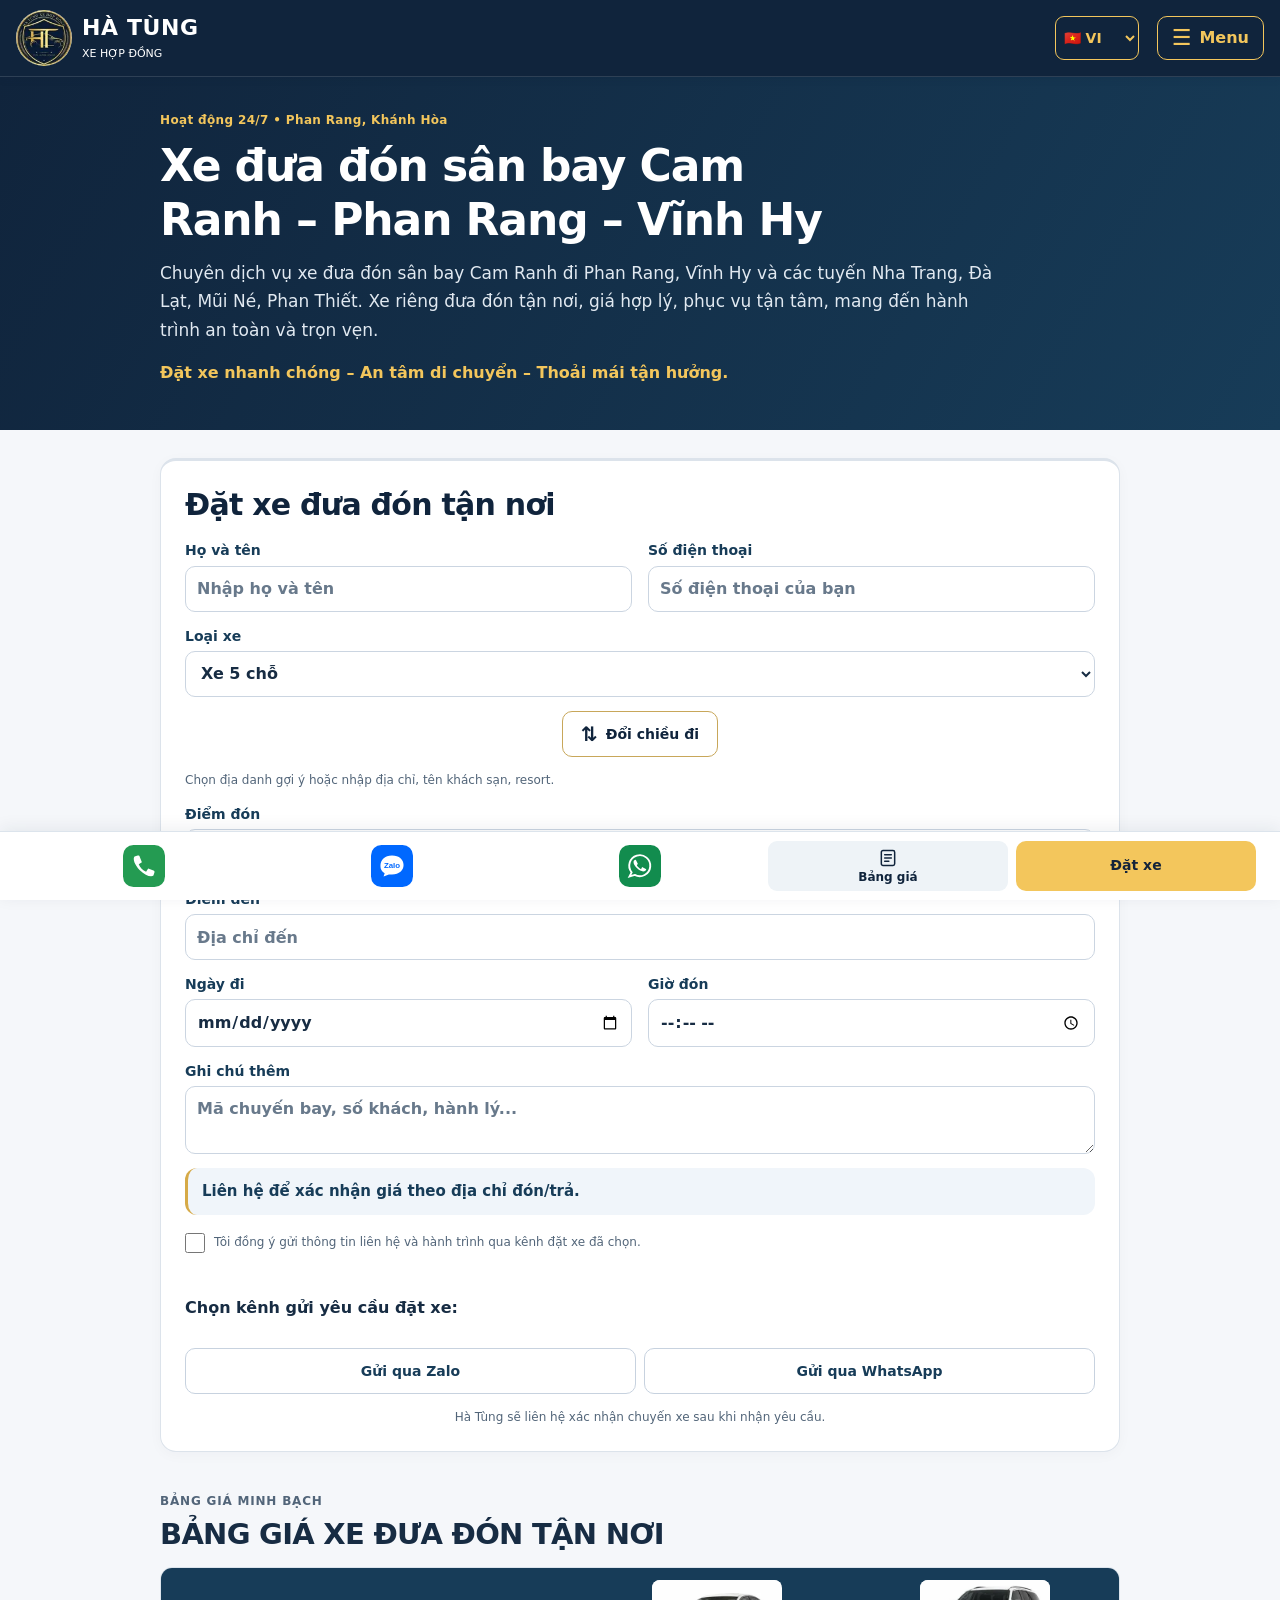
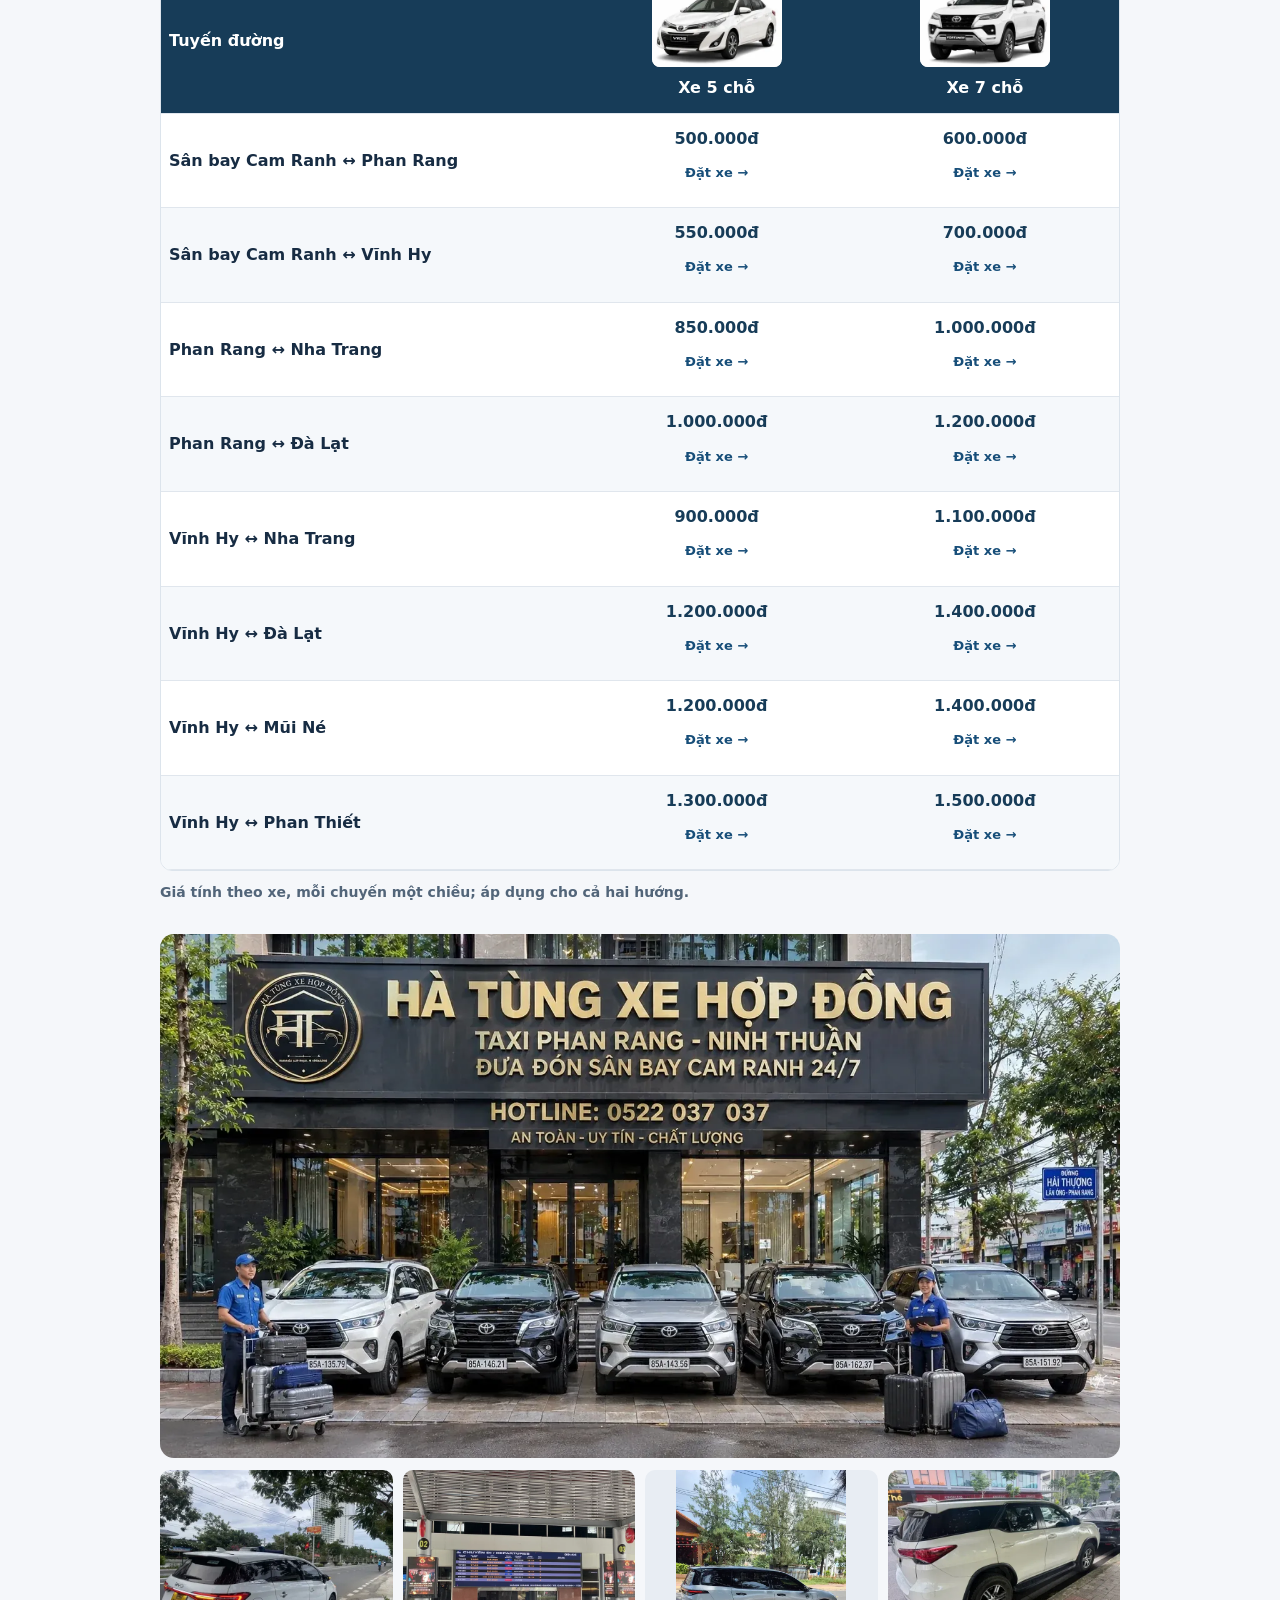
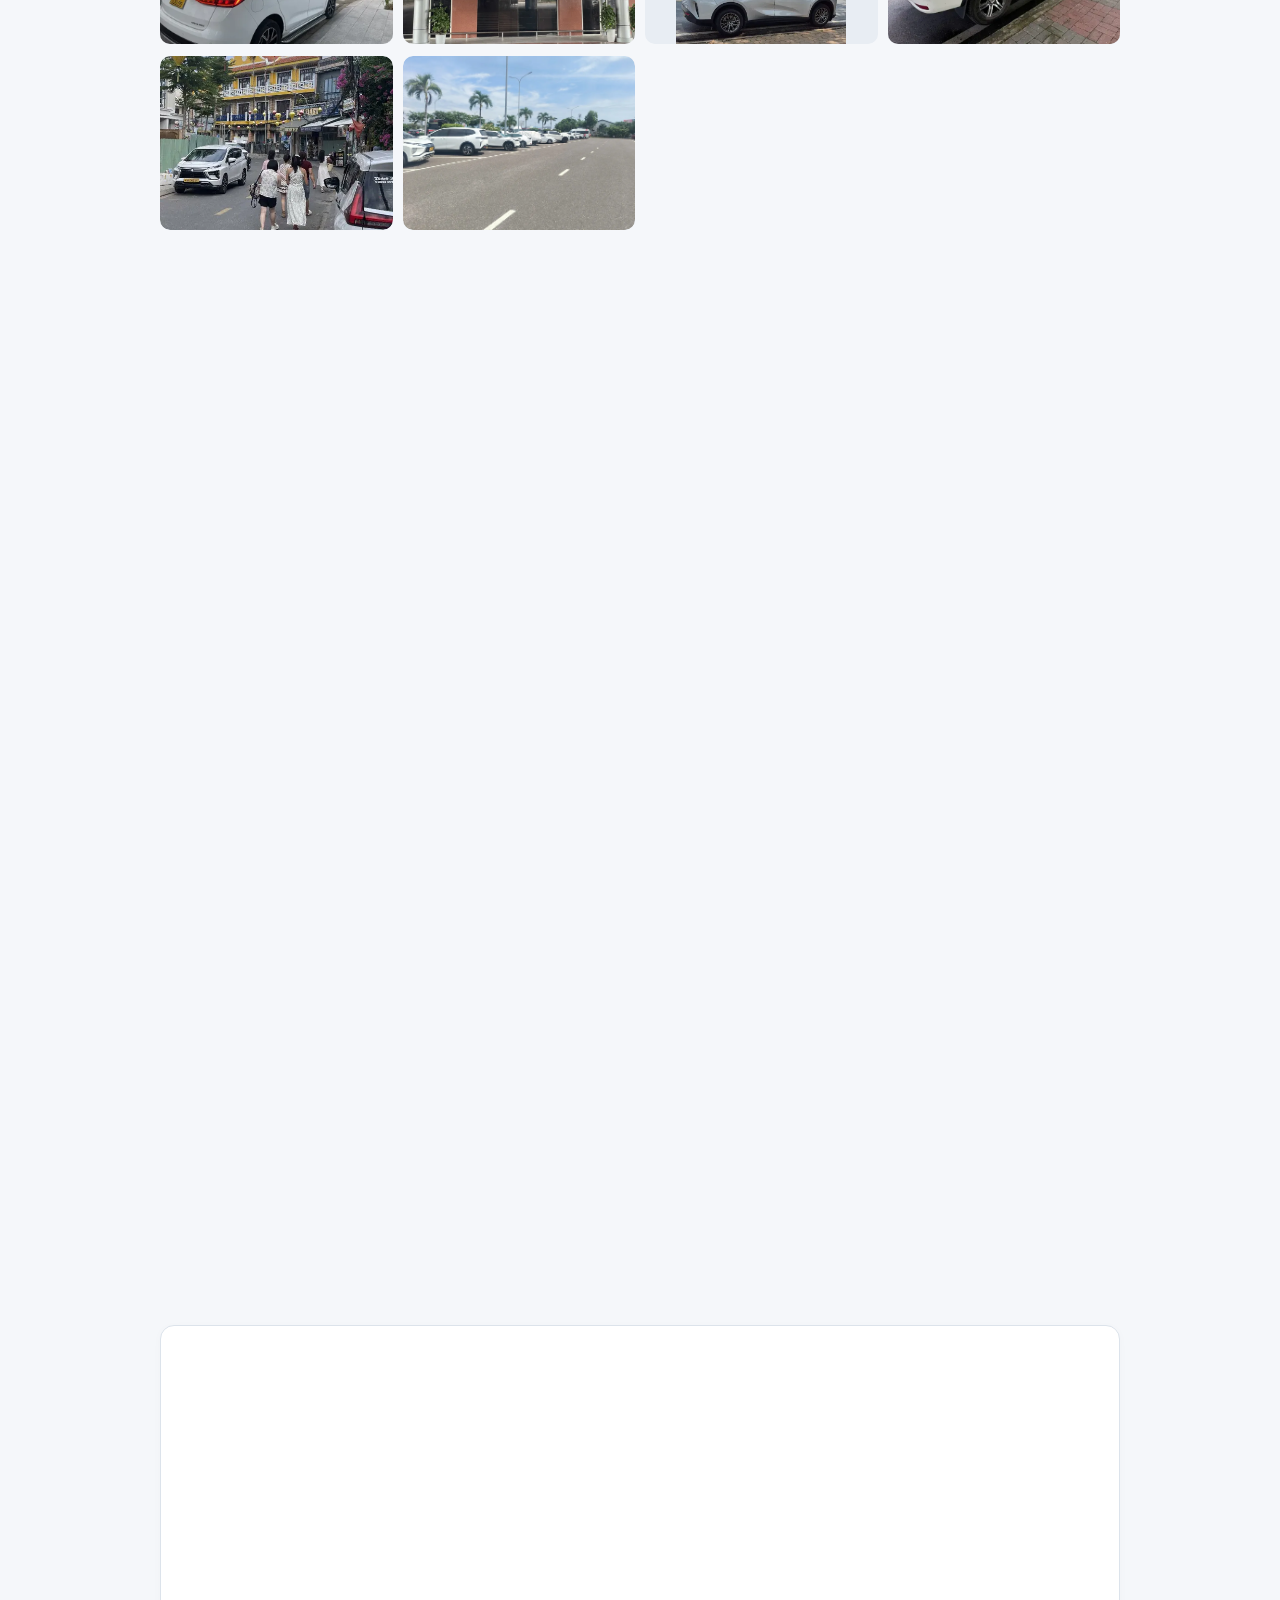
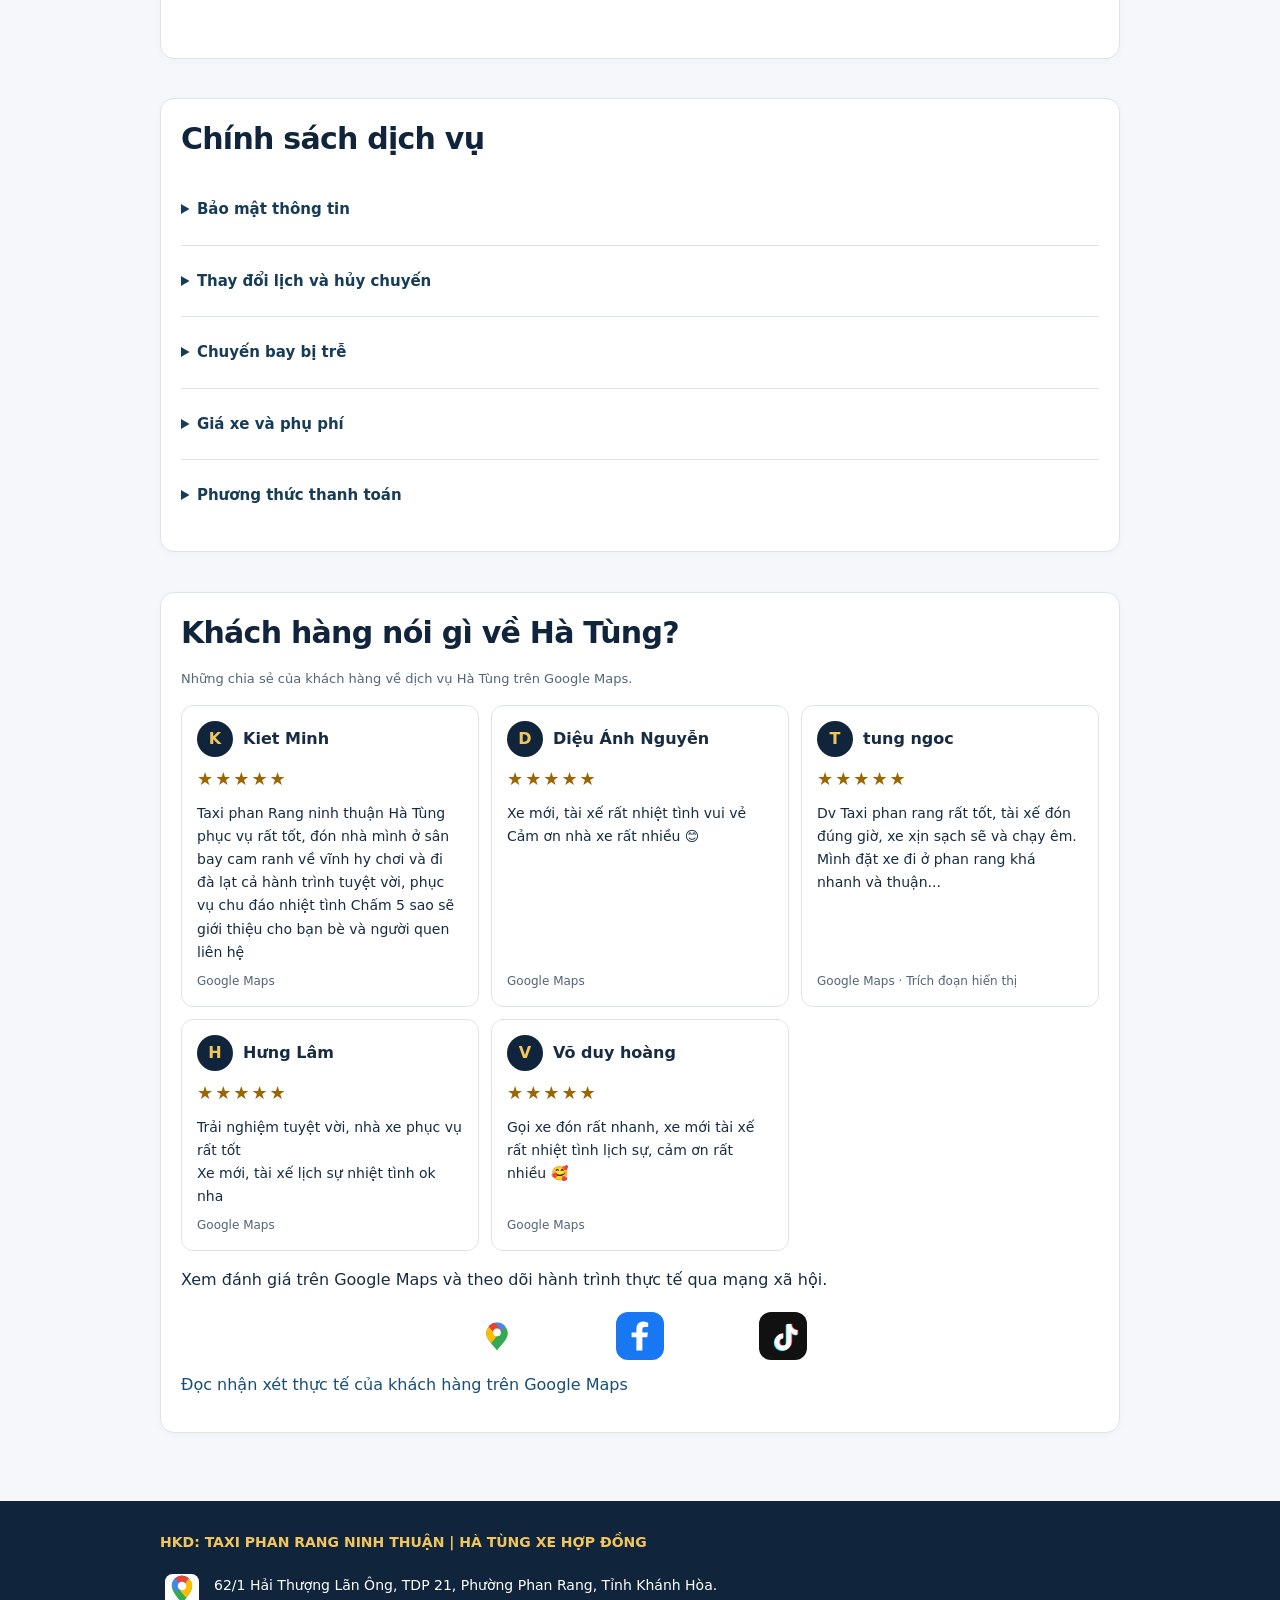
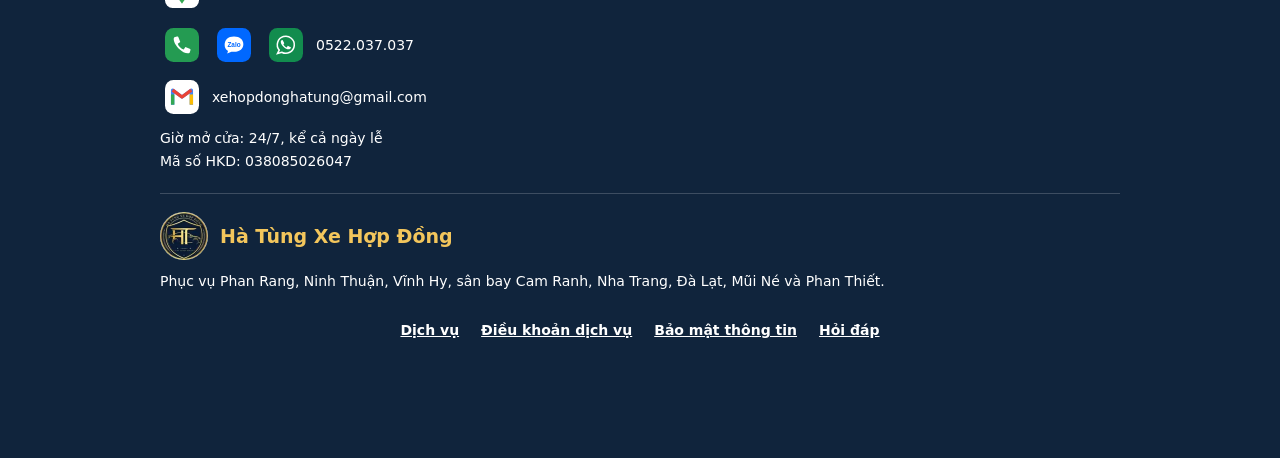
==== commit d794512c: "Restore language flags and Vietnamese selection" ====
--- a/index.html
+++ b/index.html
@@ -88,7 +88,7 @@
 <style id="v63-mobile">@media(max-width:760px){#datxe input,#datxe select,#datxe textarea{font-size:16px;min-width:0;max-width:100%;box-sizing:border-box}#lienhe a,#lienhe p{overflow-wrap:anywhere}#datxe button{min-height:44px}}@media(prefers-reduced-motion:reduce){html{scroll-behavior:auto!important}}:focus-visible{outline:2px solid #a47824;outline-offset:3px}</style><style id="v66-refinement">
 #datxe,#faq,#chinh-sach,#danh-gia{border-color:#dce3eb;box-shadow:0 3px 14px #10243c08} #datxe h2,#faq h2,#chinh-sach h2,#danh-gia h2,#vi-sao h2,#dichvu h2{letter-spacing:-.025em;line-height:1.3;text-wrap:balance} #datxe label{line-height:1.45} #datxe :is(input:not([type=checkbox]),select,textarea){border-color:#cbd5e1;line-height:1.45} #datxe :is(input,select,textarea):focus{border-color:#a47824} #datxe .address-hint,#datxe #status{line-height:1.55} #vi-sao .panel,#dichvu .panel{line-height:1.55} #faq summary{line-height:1.5} #chinh-sach p,#danh-gia p{line-height:1.65} #lienhe{line-height:1.65} #lienhe .footer-address,#lienhe .footer-contact-line{overflow-wrap:anywhere} .brand-gallery img,.journey-gallery img{display:block} .dock a{min-height:44px} @media(max-width:480px){#datxe,#faq,#chinh-sach,#danh-gia{padding:14px} #datxe .chat-options{gap:8px} #datxe .chat-options button{white-space:normal;line-height:1.25} #lienhe .footer-address{align-items:flex-start} .dock a{font-size:11px;line-height:1.2}} @media(prefers-reduced-motion:reduce){html{scroll-behavior:auto!important}}
 </style>
-<link rel="apple-touch-icon" href="assets/favicon.png"/><meta name="keywords" content="taxi Phan Rang, xe hợp đồng Phan Rang, xe sân bay Cam Ranh Phan Rang, xe Cam Ranh Vĩnh Hy, xe Phan Rang Nha Trang, xe Phan Rang Đà Lạt, xe du lịch Ninh Thuận, xe 5 chỗ, xe 7 chỗ"/><link rel="stylesheet" href="assets/responsive.css"/><link rel="stylesheet" href="assets/translation.css"/><link rel="stylesheet" href="assets/booking.css"/><link rel="stylesheet" href="assets/site-pages.css"/><meta name="google-site-verification" content="9eJrCQ9Iue8KPdu5itKeMETt930sD_DGFtEMoQsOPhU" /></head><body><a class="skip-link" href="#noi-dung">Chuyển đến nội dung chính</a><header><a class="brand notranslate" href="#" translate="no"><img alt="Logo Hà Tùng Xe Hợp Đồng" decoding="async" fetchpriority="high" height="240" loading="eager" src="[data-uri]" width="240"/><span><strong>HÀ TÙNG</strong><br/><small>XE HỢP ĐỒNG</small></span></a><div class="language-picker notranslate" translate="no"><select aria-label="Language / Ngôn ngữ" id="site-language"><option value="vi">🇻🇳 VI</option><option value="en">🇬🇧 EN</option><option value="ko">🇰🇷 KO</option><option value="zh-CN">🇨🇳 ZH</option><option value="ja">🇯🇵 JA</option><option value="ru">🇷🇺 RU</option></select><span class="language-status" id="language-status" role="status"></span></div><details class="header-menu"><summary aria-label="Menu điều hướng"><span aria-hidden="true" class="menu-icon">☰</span> Menu</summary><nav aria-label="Điều hướng chính"><a href="#datxe">Đặt xe</a><a href="#gia">Bảng giá</a><a href="#dichvu">Dịch vụ</a><a href="#faq">Hỏi đáp</a><a href="#chinh-sach">Chính sách dịch vụ</a><a href="#danh-gia">Đánh giá</a><a href="#lienhe">Liên hệ</a></nav></details></header><div class="hero"><div><div class="eyebrow">Hoạt động 24/7 • <span class="notranslate" translate="no">Phan Rang</span>, <span class="notranslate" translate="no">Khánh Hòa</span></div><h1>Xe đưa đón sân bay <span class="notranslate" translate="no">Cam Ranh</span> – <span class="notranslate" translate="no">Phan Rang</span> – <span class="notranslate" translate="no">Vĩnh Hy</span></h1><p>Chuyên dịch vụ xe đưa đón sân bay <span class="notranslate" translate="no">Cam Ranh</span> đi <span class="notranslate" translate="no">Phan Rang</span>, <span class="notranslate" translate="no">Vĩnh Hy</span> và các tuyến <span class="notranslate" translate="no">Nha Trang</span>, <span class="notranslate" translate="no">Đà Lạt</span>, <span class="notranslate" translate="no">Mũi Né</span>, <span class="notranslate" translate="no">Phan Thiết</span>. Xe riêng đưa đón tận nơi, giá hợp lý, phục vụ tận tâm, mang đến hành trình an toàn và trọn vẹn.</p>
+<link rel="apple-touch-icon" href="assets/favicon.png"/><meta name="keywords" content="taxi Phan Rang, xe hợp đồng Phan Rang, xe sân bay Cam Ranh Phan Rang, xe Cam Ranh Vĩnh Hy, xe Phan Rang Nha Trang, xe Phan Rang Đà Lạt, xe du lịch Ninh Thuận, xe 5 chỗ, xe 7 chỗ"/><link rel="stylesheet" href="assets/responsive.css"/><link rel="stylesheet" href="assets/translation.css?v=20261127b"/><link rel="stylesheet" href="assets/booking.css"/><link rel="stylesheet" href="assets/site-pages.css"/><meta name="google-site-verification" content="9eJrCQ9Iue8KPdu5itKeMETt930sD_DGFtEMoQsOPhU" /></head><body><a class="skip-link" href="#noi-dung">Chuyển đến nội dung chính</a><header><a class="brand notranslate" href="#" translate="no"><img alt="Logo Hà Tùng Xe Hợp Đồng" decoding="async" fetchpriority="high" height="240" loading="eager" src="[data-uri]" width="240"/><span><strong>HÀ TÙNG</strong><br/><small>XE HỢP ĐỒNG</small></span></a><div class="language-picker notranslate" translate="no"><select aria-label="Language / Ngôn ngữ" id="site-language"><option value="vi">🇻🇳 VI</option><option value="en">🇬🇧 EN</option><option value="ko">🇰🇷 KO</option><option value="zh-CN">🇨🇳 ZH</option><option value="ja">🇯🇵 JA</option><option value="ru">🇷🇺 RU</option></select><span class="language-status" id="language-status" role="status"></span></div><details class="header-menu"><summary aria-label="Menu điều hướng"><span aria-hidden="true" class="menu-icon">☰</span> Menu</summary><nav aria-label="Điều hướng chính"><a href="#datxe">Đặt xe</a><a href="#gia">Bảng giá</a><a href="#dichvu">Dịch vụ</a><a href="#faq">Hỏi đáp</a><a href="#chinh-sach">Chính sách dịch vụ</a><a href="#danh-gia">Đánh giá</a><a href="#lienhe">Liên hệ</a></nav></details></header><div class="hero"><div><div class="eyebrow">Hoạt động 24/7 • <span class="notranslate" translate="no">Phan Rang</span>, <span class="notranslate" translate="no">Khánh Hòa</span></div><h1>Xe đưa đón sân bay <span class="notranslate" translate="no">Cam Ranh</span> – <span class="notranslate" translate="no">Phan Rang</span> – <span class="notranslate" translate="no">Vĩnh Hy</span></h1><p>Chuyên dịch vụ xe đưa đón sân bay <span class="notranslate" translate="no">Cam Ranh</span> đi <span class="notranslate" translate="no">Phan Rang</span>, <span class="notranslate" translate="no">Vĩnh Hy</span> và các tuyến <span class="notranslate" translate="no">Nha Trang</span>, <span class="notranslate" translate="no">Đà Lạt</span>, <span class="notranslate" translate="no">Mũi Né</span>, <span class="notranslate" translate="no">Phan Thiết</span>. Xe riêng đưa đón tận nơi, giá hợp lý, phục vụ tận tâm, mang đến hành trình an toàn và trọn vẹn.</p>
 <p>Đặt xe nhanh chóng – An tâm di chuyển – Thoải mái tận hưởng.</p></div></div><main id="noi-dung" tabindex="-1"><section class="panel" id="datxe"><h2>Đặt xe đưa đón tận nơi</h2><form class="formgrid" id="booking"><div hidden aria-hidden="true"><label>Website<input id="website-check" name="_honey" tabindex="-1" autocomplete="off"></label></div><label class="booking-fullname">Họ và tên<input autocomplete="name" class="notranslate" id="fullname" placeholder="Nhập họ và tên" required="" translate="no"/></label><label class="booking-phone">Số điện thoại<input autocomplete="tel" class="notranslate" id="phone" inputmode="tel" pattern="[0-9+ .\-]{8,16}" placeholder="Số điện thoại của bạn" required="" translate="no" type="tel"/></label><label class="booking-seat">Loại xe<select id="seat"><option value="0">Xe 5 chỗ</option><option value="1">Xe 7 chỗ</option></select></label><div class="full booking-swap-row"><button class="booking-swap" id="swap-route" type="button"><span aria-hidden="true">⇅</span> <span>Đổi chiều đi</span></button></div><p class="full address-hint">Chọn địa danh gợi ý hoặc nhập địa chỉ, tên khách sạn, resort.</p><div class="full booking-location"><label>Điểm đón<input class="notranslate" id="pickup" list="places" placeholder="Sân bay, nhà hoặc khách sạn" required="" translate="no"/></label><div class="map-tools"><div hidden="" id="pickup-maps"></div></div></div><div class="full booking-location"><label>Điểm đến<input class="notranslate" id="drop" list="places" placeholder="Địa chỉ đến" required="" translate="no"/></label><div class="map-tools"><div hidden="" id="drop-maps"></div></div></div><label class="booking-date">Ngày đi<input id="date" required="" type="date"/></label><label class="booking-time">Giờ đón<input id="time" required="" type="time"/></label><label class="full">Ghi chú thêm<textarea class="notranslate" id="note" placeholder="Mã chuyến bay, số khách, hành lý..." rows="2" translate="no"></textarea></label><div aria-live="polite" class="full" id="quote"></div><label class="full booking-consent"><input id="consent" required="" type="checkbox"/> Tôi đồng ý gửi thông tin liên hệ và hành trình qua kênh đặt xe đã chọn.</label><p class="full booking-channel-label"><strong>Chọn kênh gửi yêu cầu đặt xe:</strong></p><div class="full chat-options"><button id="send-zalo" type="button">Gửi qua Zalo</button><button id="send-wa" type="button">Gửi qua WhatsApp</button></div><a class="full booking-zalo" hidden="" id="open-wa" rel="noopener noreferrer" target="_blank">Mở WhatsApp để gửi</a><textarea aria-label="Nội dung đặt xe để sao chép" class="full notranslate" hidden="" id="copy-booking" readonly="" translate="no"></textarea><a class="full booking-zalo" hidden="" href="https://zalo.me/0522037037" id="open-zalo" rel="noopener" target="_blank">Mở Zalo để gửi</a><p class="full muted" id="status" role="status"><span class="notranslate" translate="no">Hà Tùng</span> sẽ liên hệ xác nhận chuyến xe sau khi nhận yêu cầu.</p><datalist class="notranslate" id="places" translate="no"><option value="Sân bay Cam Ranh"></option><option value="Phan Rang"></option><option value="Vĩnh Hy"></option><option value="Nha Trang"></option><option value="Đà Lạt"></option><option value="Mũi Né"></option><option value="Phan Thiết"></option><option value="Cảng hàng không quốc tế Cam Ranh"></option><option value="Phan Rang – Tháp Chàm"></option><option value="Ninh Chữ"></option><option value="Vịnh Vĩnh Hy"></option><option value="Hang Rái"></option><option value="Bình Tiên"></option><option value="Bãi Dài Cam Ranh"></option><option value="Ga Tháp Chàm"></option><option value="Sân bay Liên Khương"></option></datalist></form></section><section id="gia"><div class="eyebrow" style="color:#267457">BẢNG GIÁ MINH BẠCH</div><h2>BẢNG GIÁ XE ĐƯA ĐÓN TẬN NƠI</h2><div class="farewrap"><table class="faretable"><thead><tr><th scope="col">Tuyến đường</th><th scope="col"><img alt="Xe 5 chỗ – ảnh minh họa" class="fare-car" decoding="async" height="214" loading="lazy" src="[data-uri]" style="object-fit:contain;background:white;border-radius:8px;aspect-ratio:1.5;width:100%;height:auto;max-width:170px" width="320"/>Xe 5 chỗ</th><th scope="col"><img alt="Xe 7 chỗ – ảnh minh họa" class="fare-car" decoding="async" height="214" loading="lazy" src="[data-uri]" style="object-fit:contain;background:white;border-radius:8px;aspect-ratio:1.5;width:100%;height:auto;max-width:170px" width="320"/>Xe 7 chỗ</th></tr></thead><tbody><tr><th scope="row">Sân bay <span class="notranslate" translate="no">Cam Ranh</span> ↔ <span class="notranslate" translate="no">Phan Rang</span></th><td><span class="notranslate" translate="no">500.000đ</span><a class="farebook" href="#datxe" onclick="choose(0,0)">Đặt xe →</a></td><td><span class="notranslate" translate="no">600.000đ</span><a class="farebook" href="#datxe" onclick="choose(0,1)">Đặt xe →</a></td></tr><tr><th scope="row">Sân bay <span class="notranslate" translate="no">Cam Ranh</span> ↔ <span class="notranslate" translate="no">Vĩnh Hy</span></th><td><span class="notranslate" translate="no">550.000đ</span><a class="farebook" href="#datxe" onclick="choose(2,0)">Đặt xe →</a></td><td><span class="notranslate" translate="no">700.000đ</span><a class="farebook" href="#datxe" onclick="choose(2,1)">Đặt xe →</a></td></tr><tr><th scope="row"><span class="notranslate" translate="no">Phan Rang</span> ↔ <span class="notranslate" translate="no">Nha Trang</span></th><td><span class="notranslate" translate="no">850.000đ</span><a class="farebook" href="#datxe" onclick="choose(4,0)">Đặt xe →</a></td><td><span class="notranslate" translate="no">1.000.000đ</span><a class="farebook" href="#datxe" onclick="choose(4,1)">Đặt xe →</a></td></tr><tr><th scope="row"><span class="notranslate" translate="no">Phan Rang</span> ↔ <span class="notranslate" translate="no">Đà Lạt</span></th><td><span class="notranslate" translate="no">1.000.000đ</span><a class="farebook" href="#datxe" onclick="choose(6,0)">Đặt xe →</a></td><td><span class="notranslate" translate="no">1.200.000đ</span><a class="farebook" href="#datxe" onclick="choose(6,1)">Đặt xe →</a></td></tr><tr><th scope="row"><span class="notranslate" translate="no">Vĩnh Hy</span> ↔ <span class="notranslate" translate="no">Nha Trang</span></th><td><span class="notranslate" translate="no">900.000đ</span><a class="farebook" href="#datxe" onclick="choose(8,0)">Đặt xe →</a></td><td><span class="notranslate" translate="no">1.100.000đ</span><a class="farebook" href="#datxe" onclick="choose(8,1)">Đặt xe →</a></td></tr><tr><th scope="row"><span class="notranslate" translate="no">Vĩnh Hy</span> ↔ <span class="notranslate" translate="no">Đà Lạt</span></th><td><span class="notranslate" translate="no">1.200.000đ</span><a class="farebook" href="#datxe" onclick="choose(10,0)">Đặt xe →</a></td><td><span class="notranslate" translate="no">1.400.000đ</span><a class="farebook" href="#datxe" onclick="choose(10,1)">Đặt xe →</a></td></tr><tr><th scope="row"><span class="notranslate" translate="no">Vĩnh Hy</span> ↔ <span class="notranslate" translate="no">Mũi Né</span></th><td><span class="notranslate" translate="no">1.200.000đ</span><a class="farebook" href="#datxe" onclick="choose(12,0)">Đặt xe →</a></td><td><span class="notranslate" translate="no">1.400.000đ</span><a class="farebook" href="#datxe" onclick="choose(12,1)">Đặt xe →</a></td></tr><tr><th scope="row"><span class="notranslate" translate="no">Vĩnh Hy</span> ↔ <span class="notranslate" translate="no">Phan Thiết</span></th><td><span class="notranslate" translate="no">1.300.000đ</span><a class="farebook" href="#datxe" onclick="choose(14,0)">Đặt xe →</a></td><td><span class="notranslate" translate="no">1.500.000đ</span><a class="farebook" href="#datxe" onclick="choose(14,1)">Đặt xe →</a></td></tr></tbody></table></div><p class="muted"><strong>Giá tính theo xe, mỗi chuyến một chiều; áp dụng cho cả hai hướng.</strong></p></section>
 <figure class="hero-photo"><img alt="Banner minh họa dịch vụ xe sân bay Cam Ranh – Hà Tùng" decoding="async" fetchpriority="low" height="838" loading="lazy" src="[data-uri]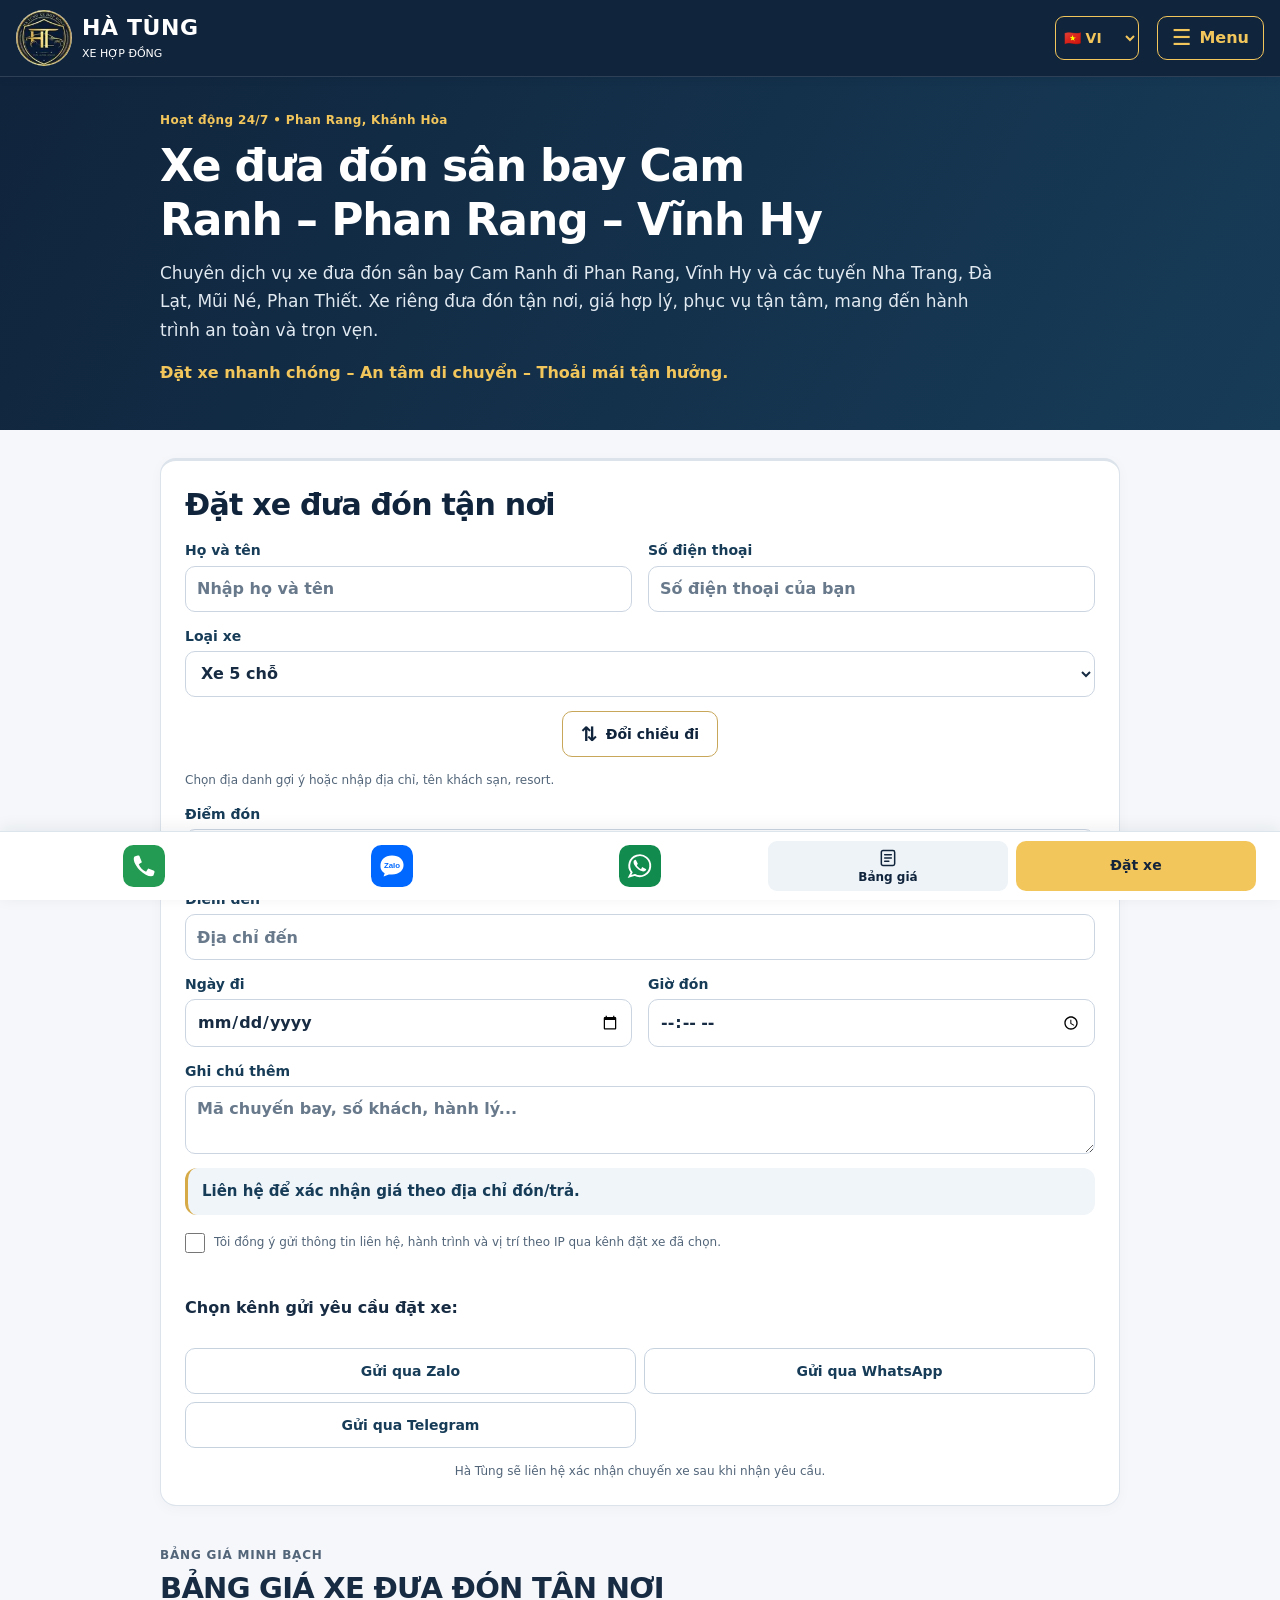
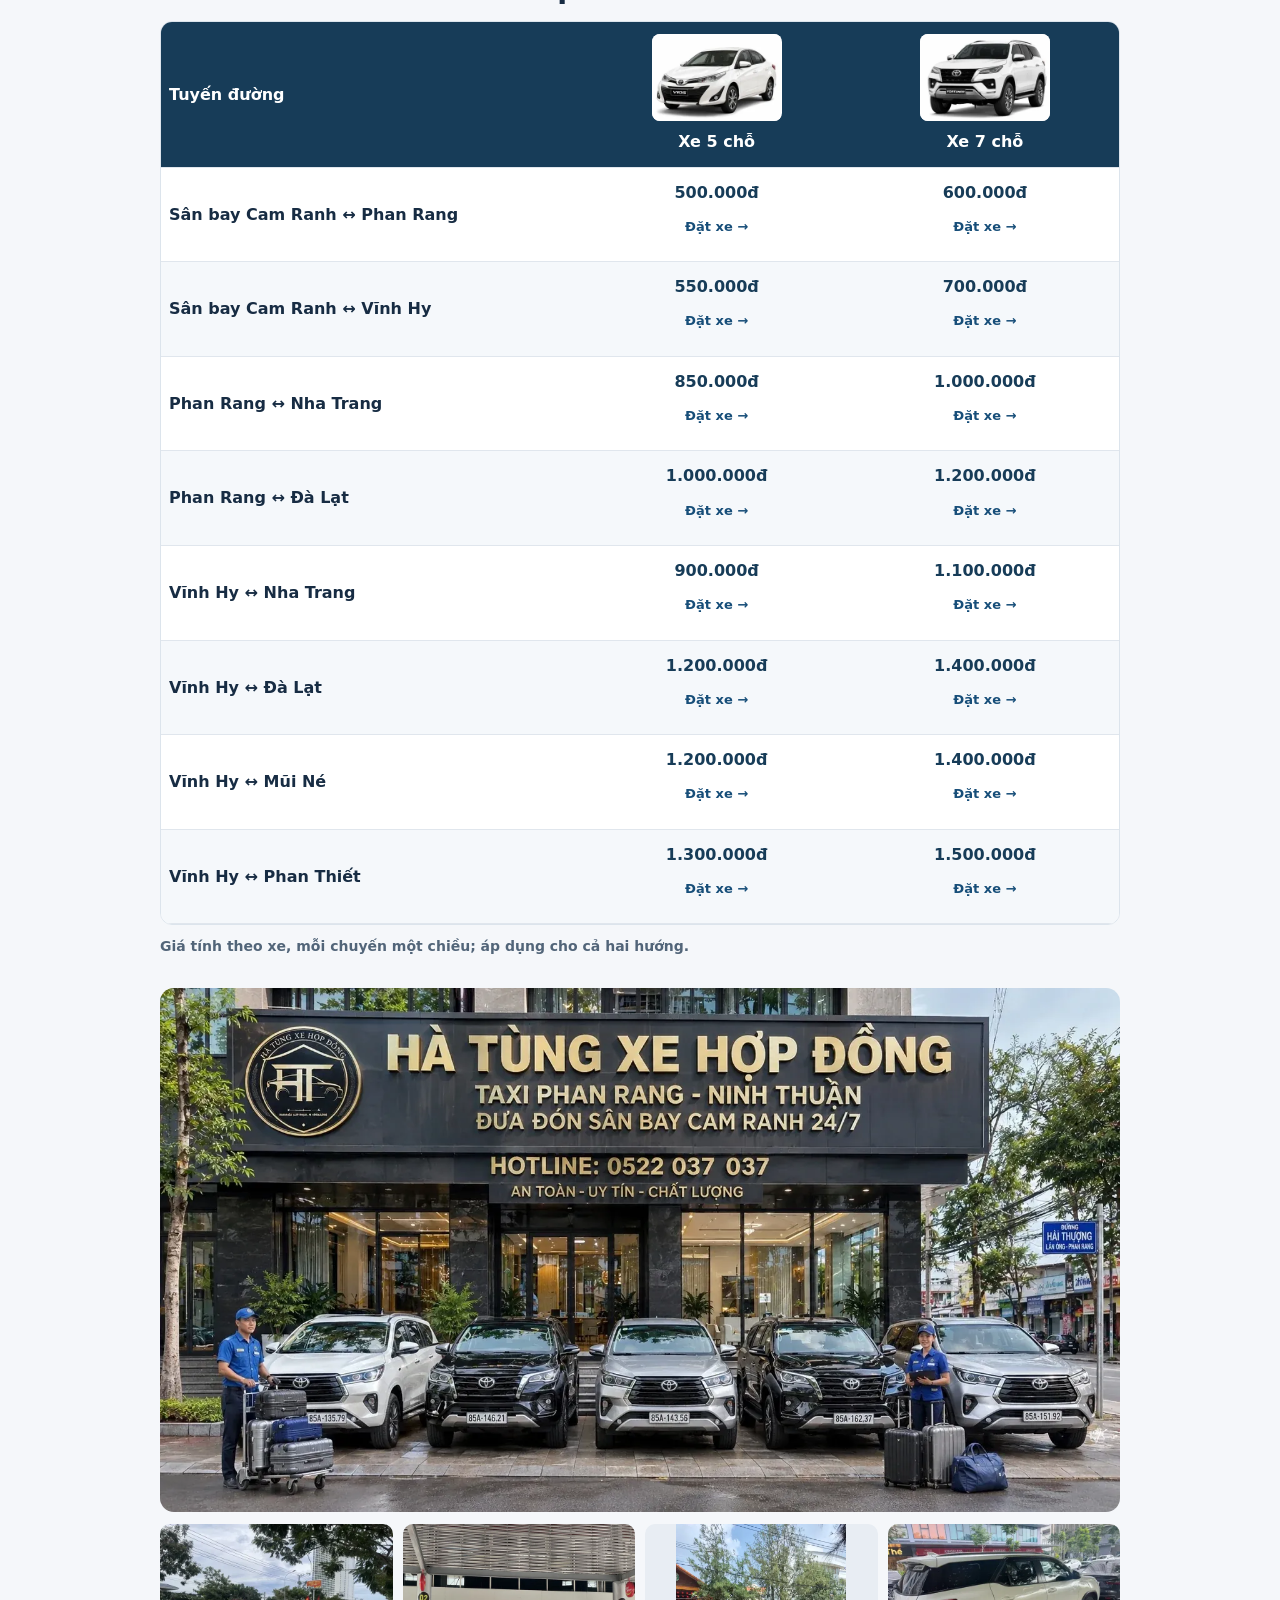
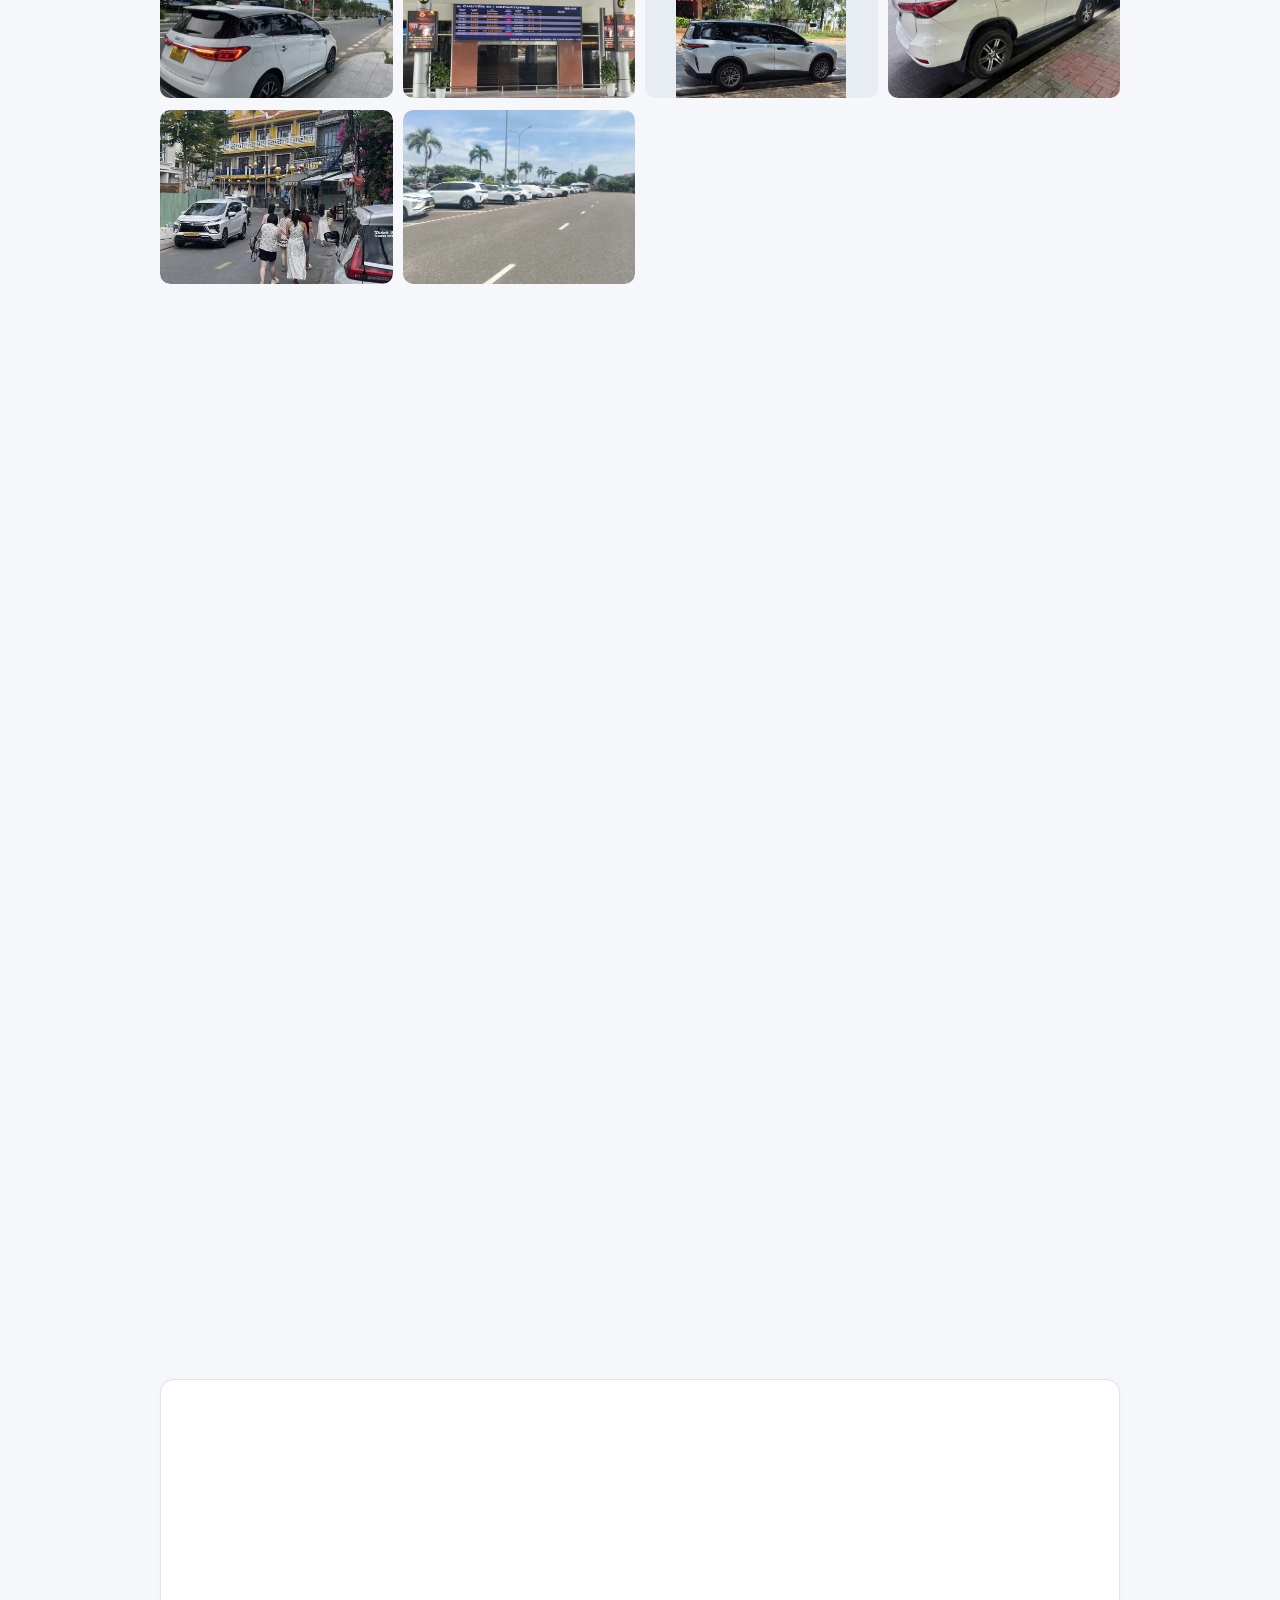
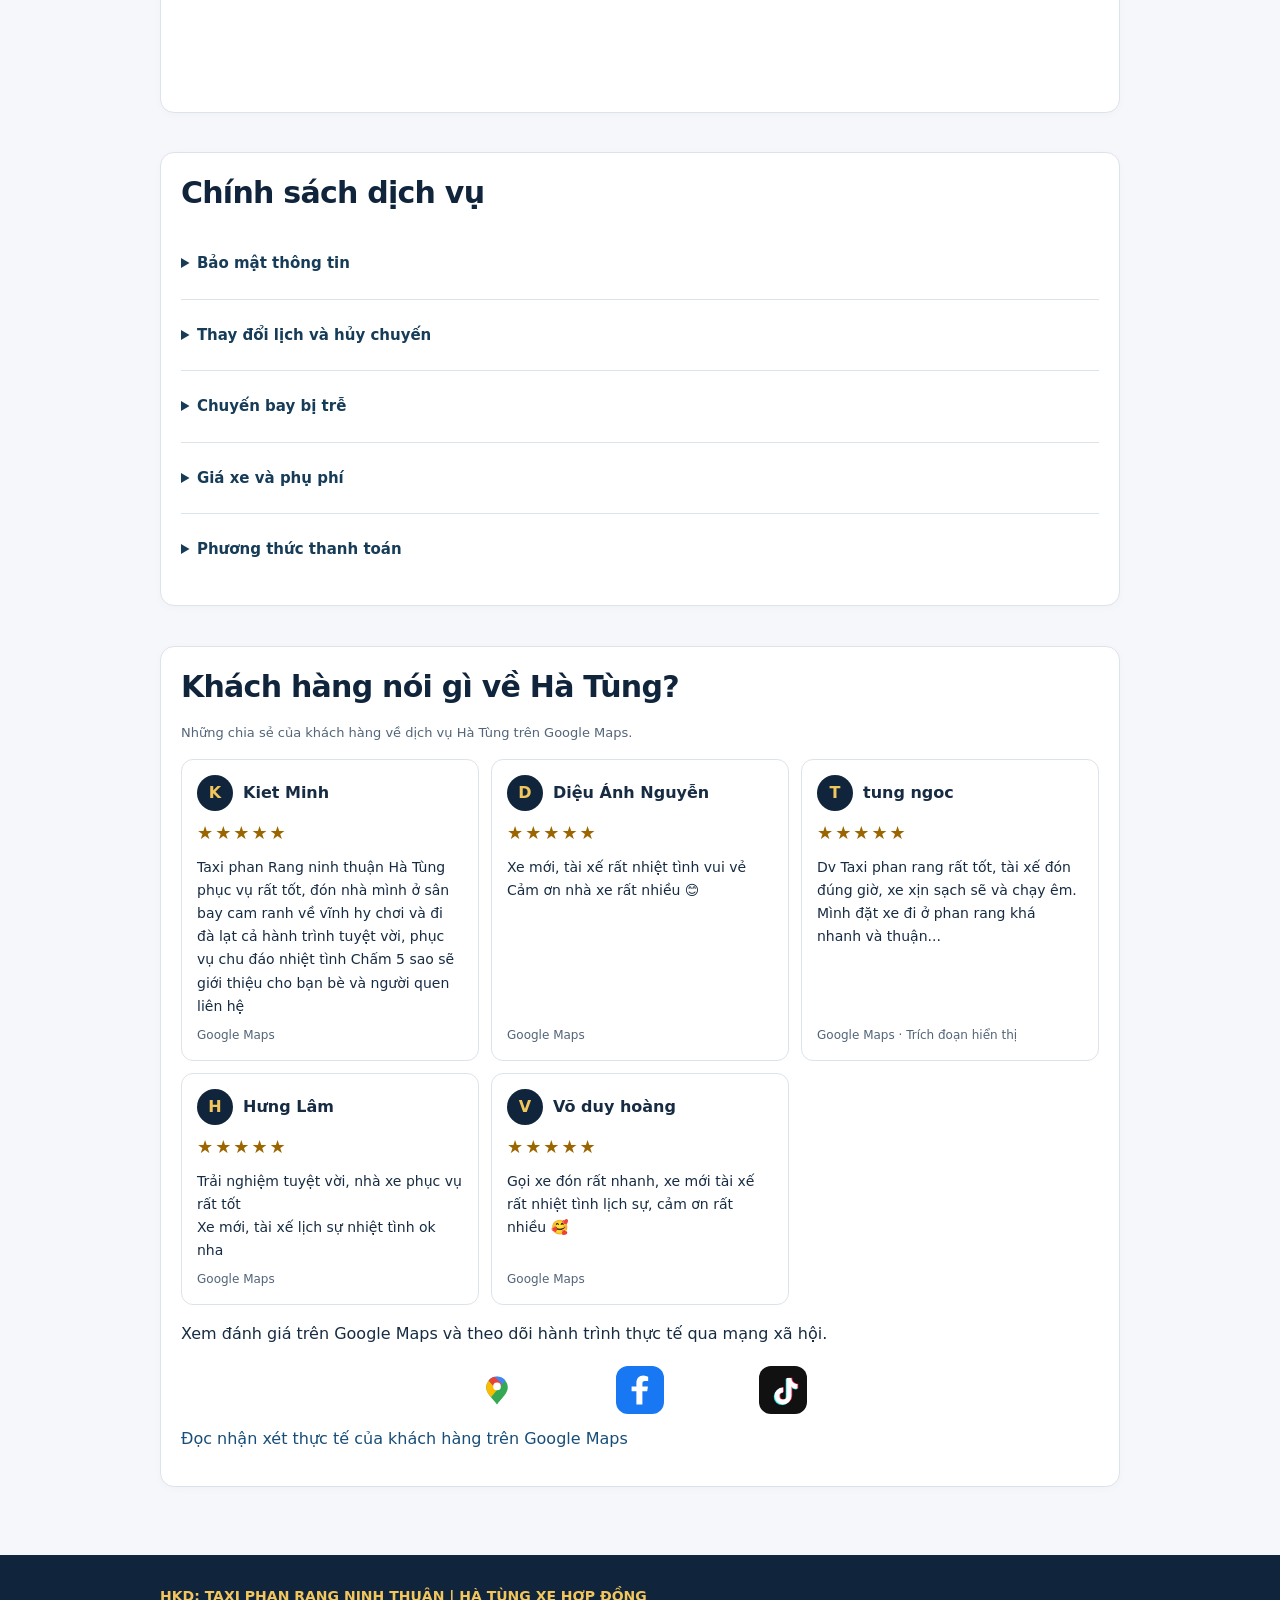
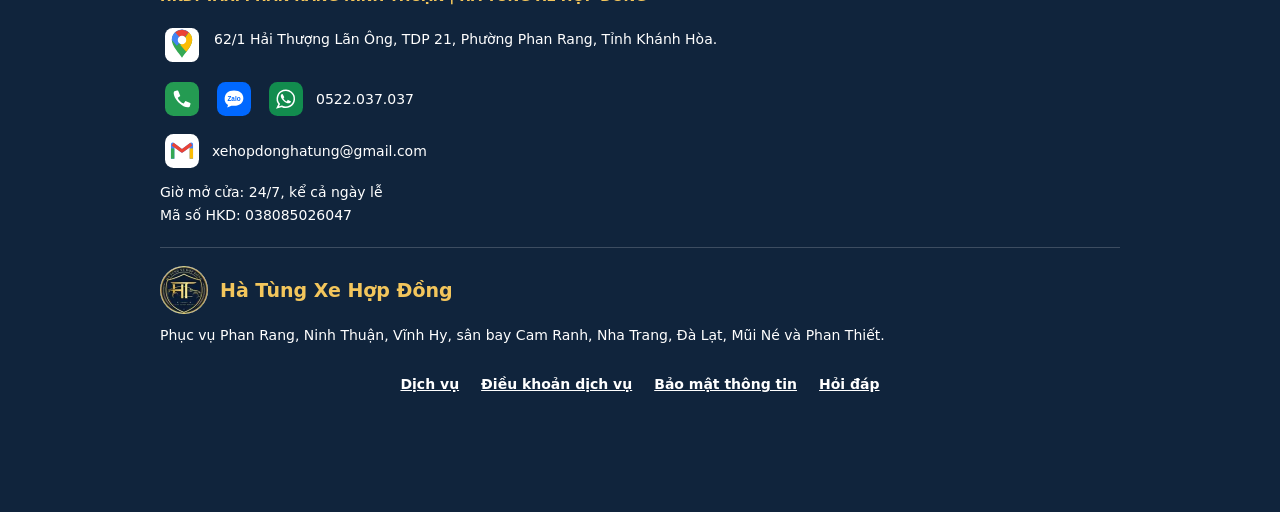
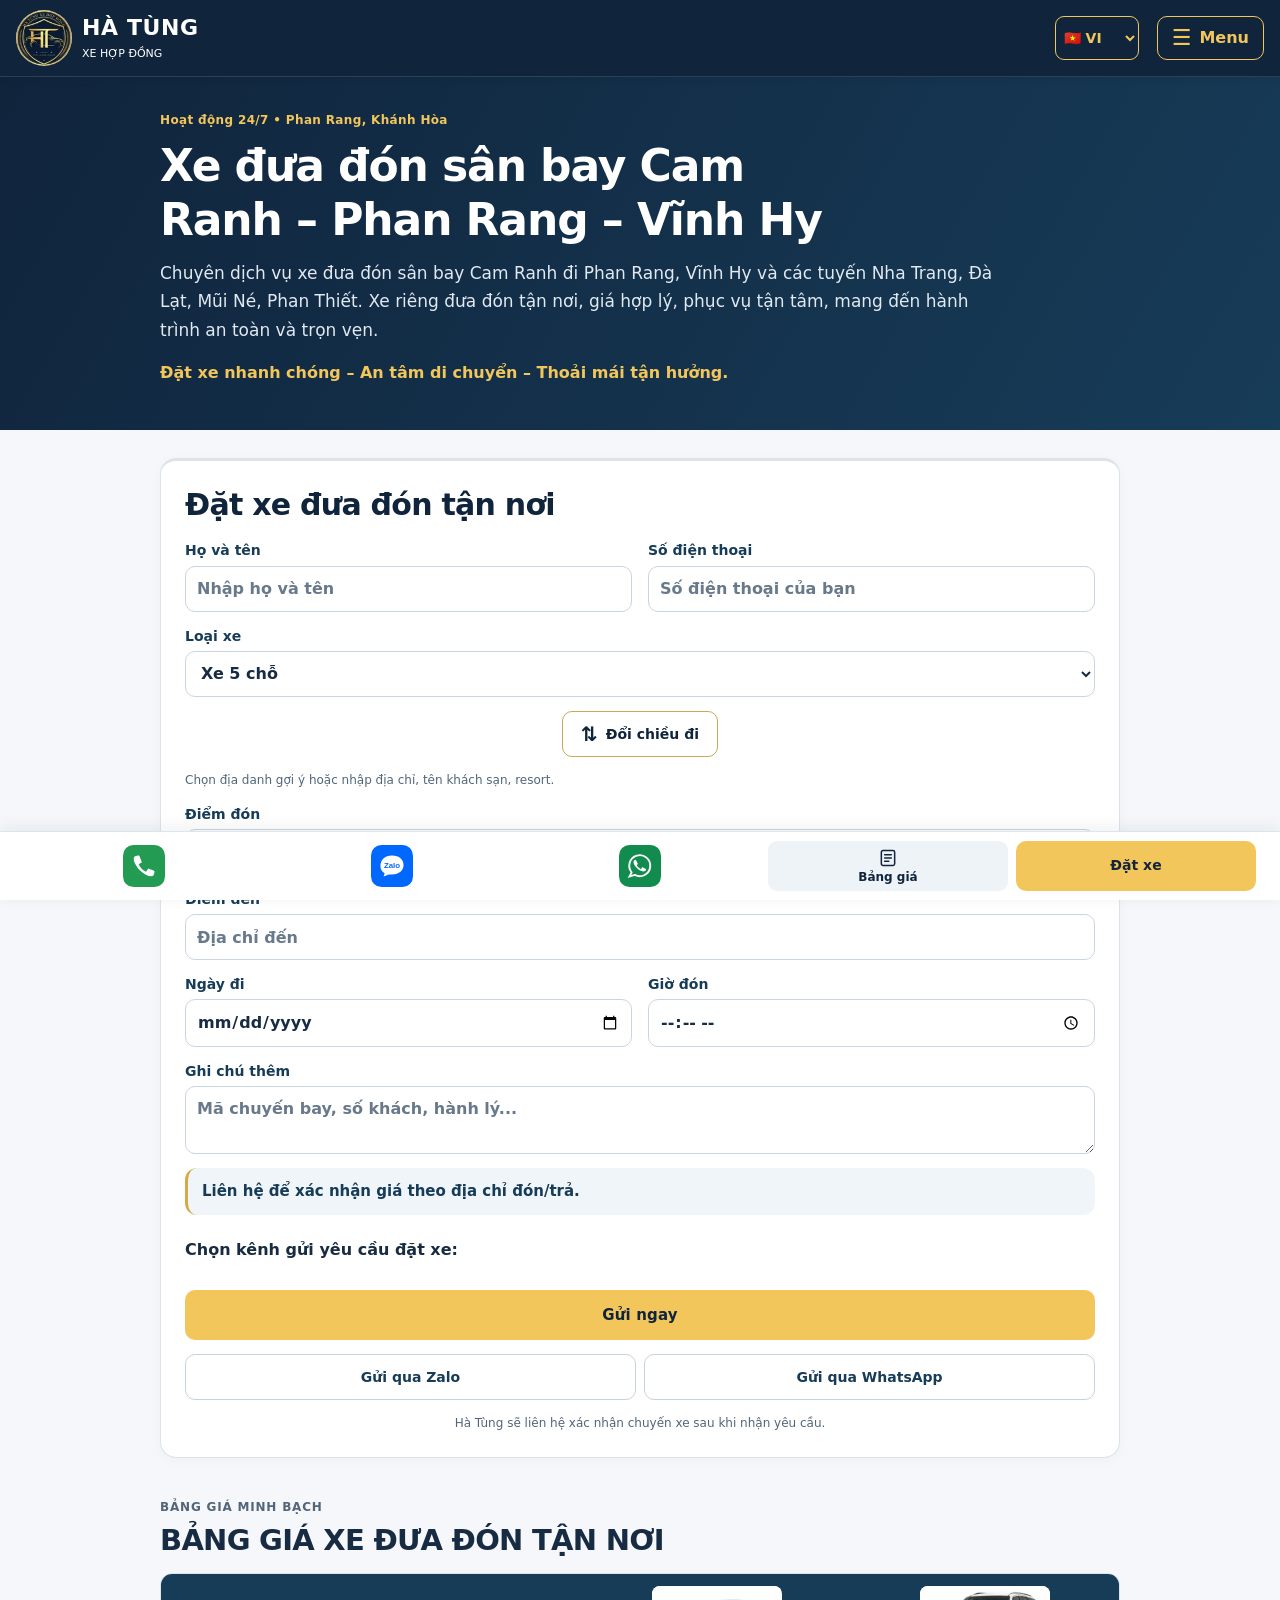
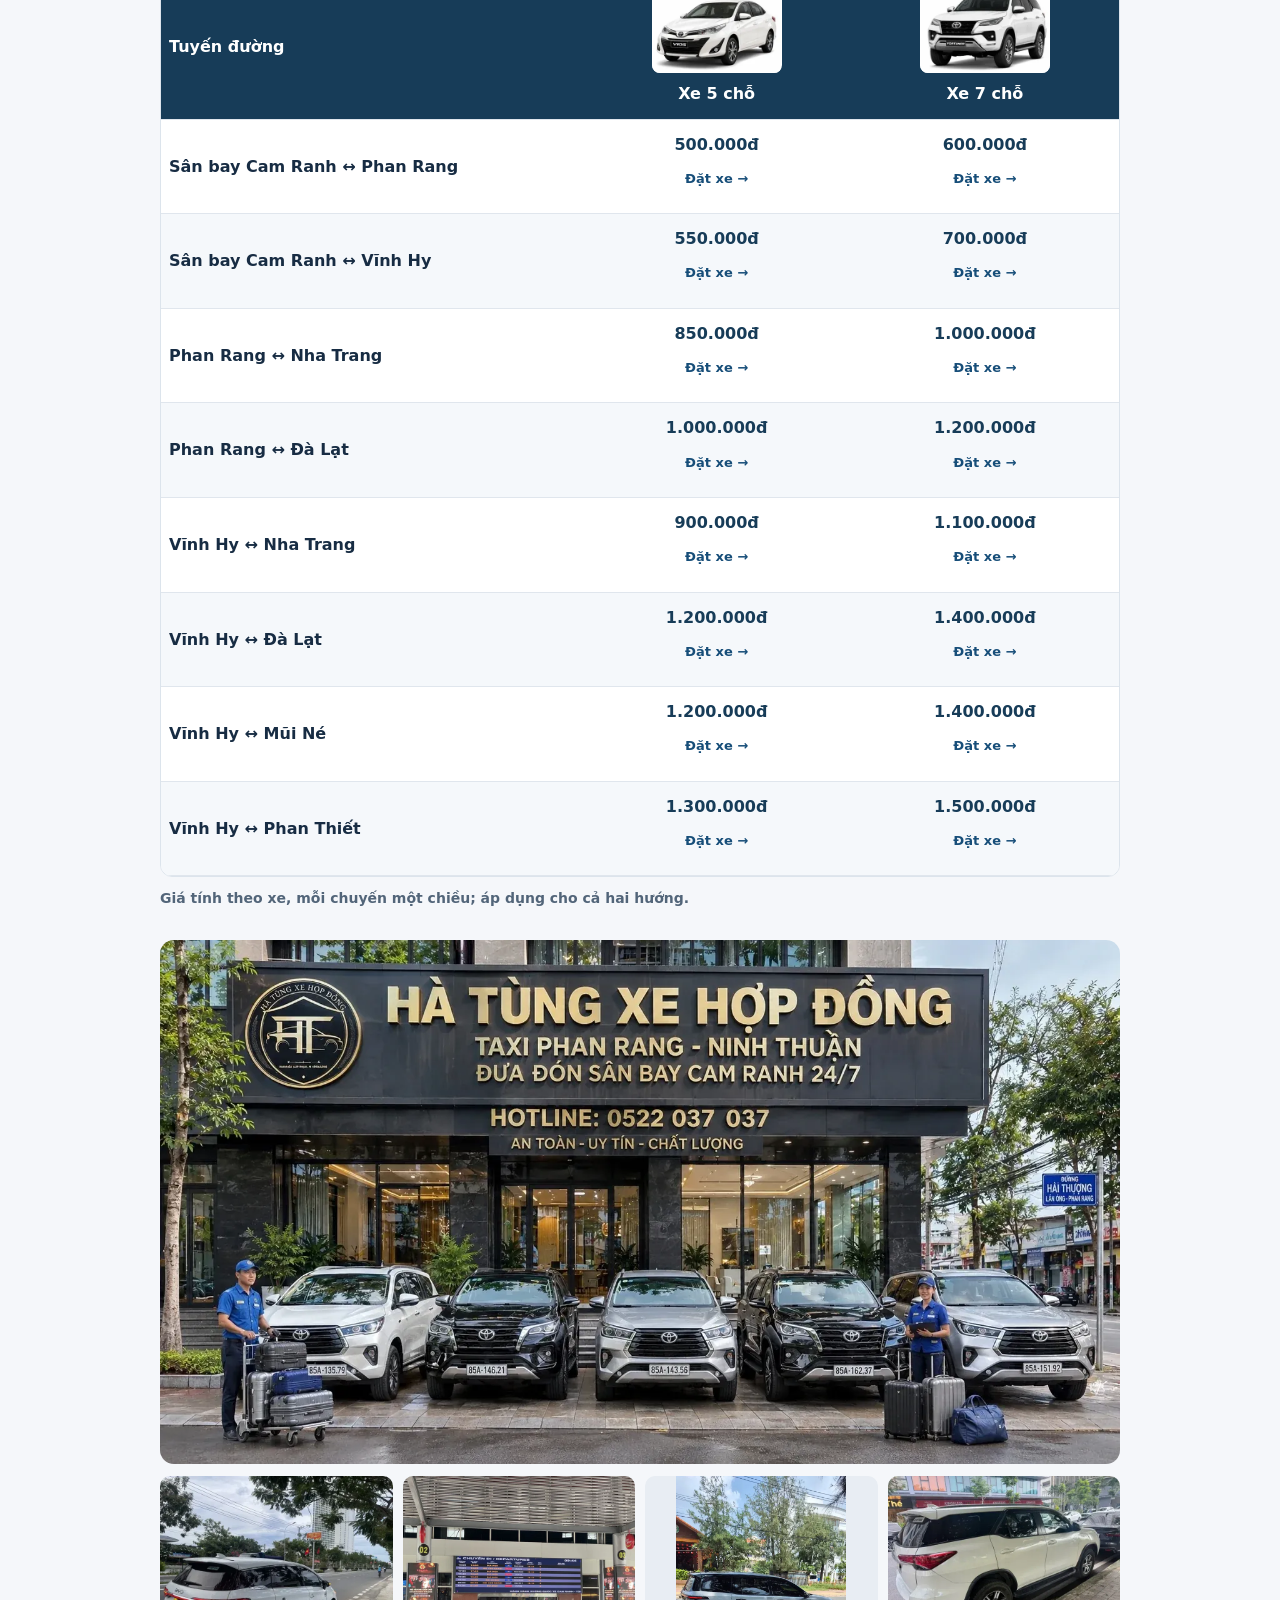
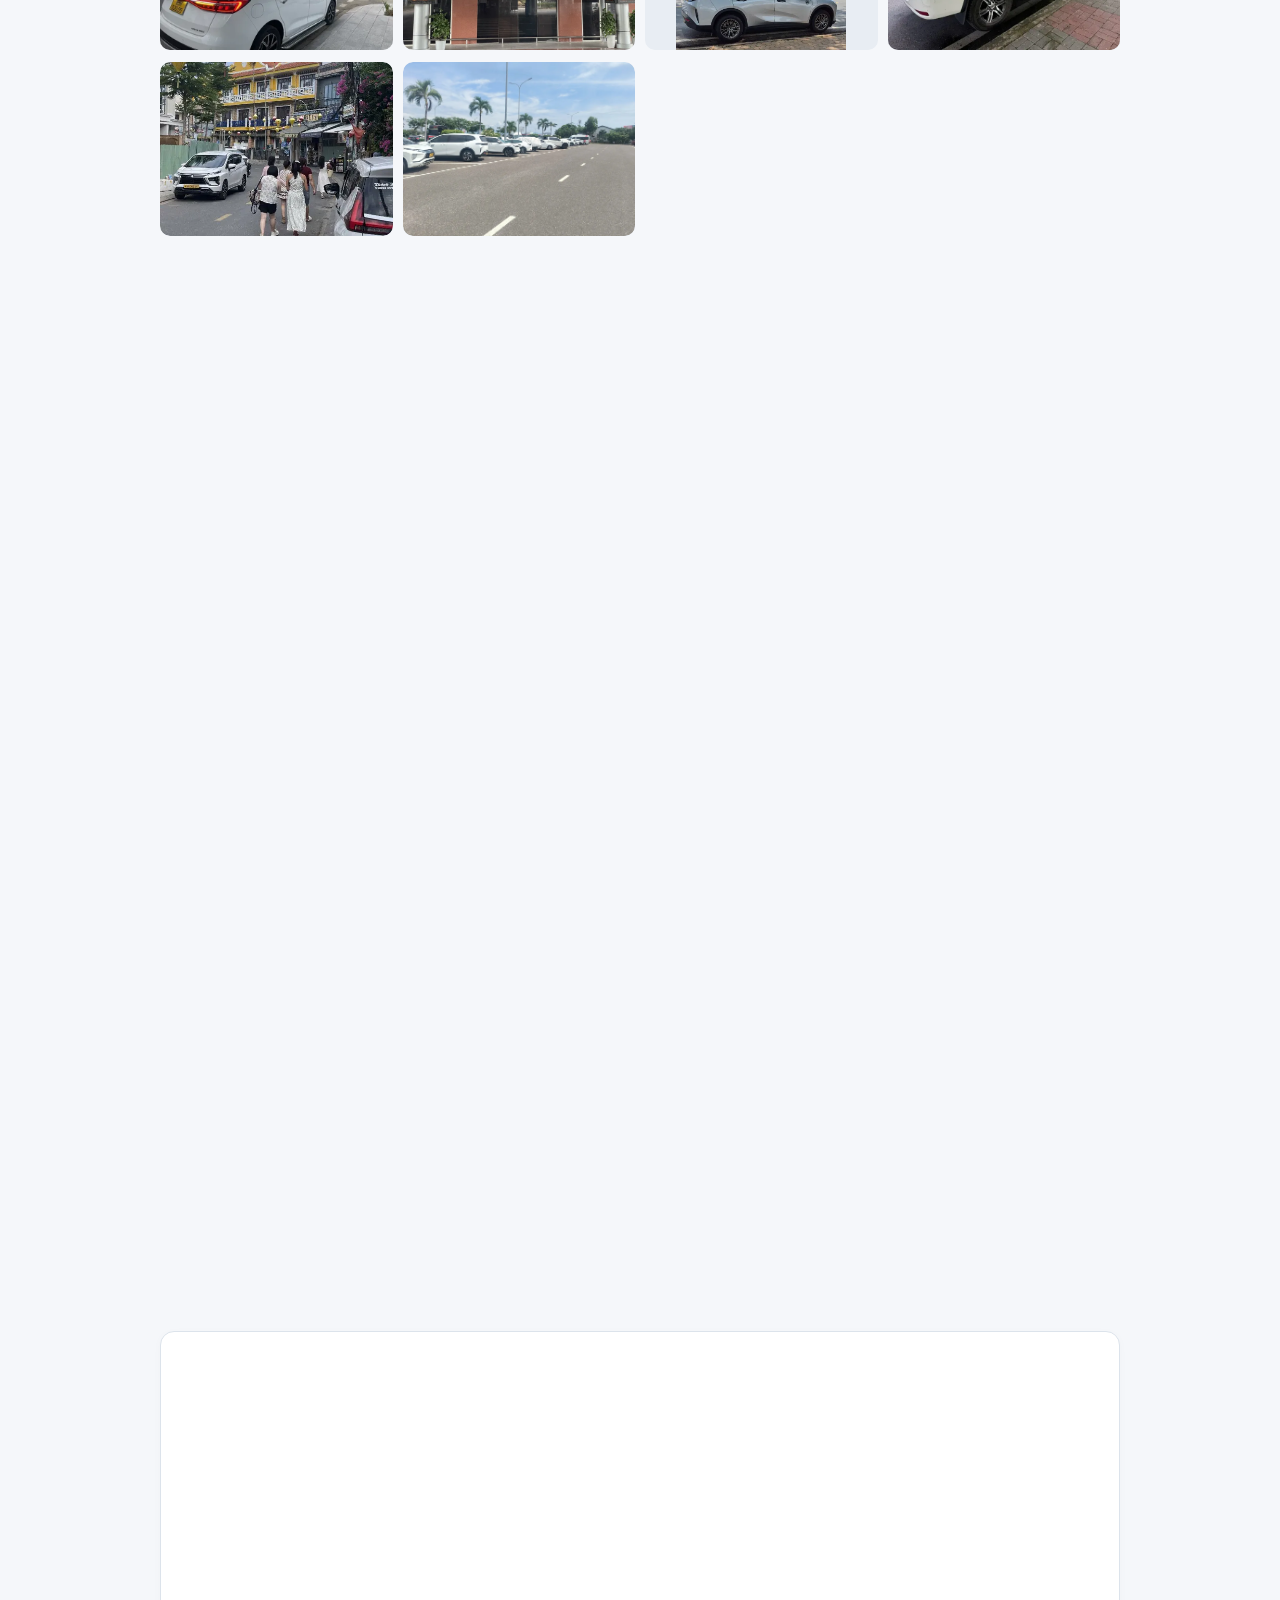
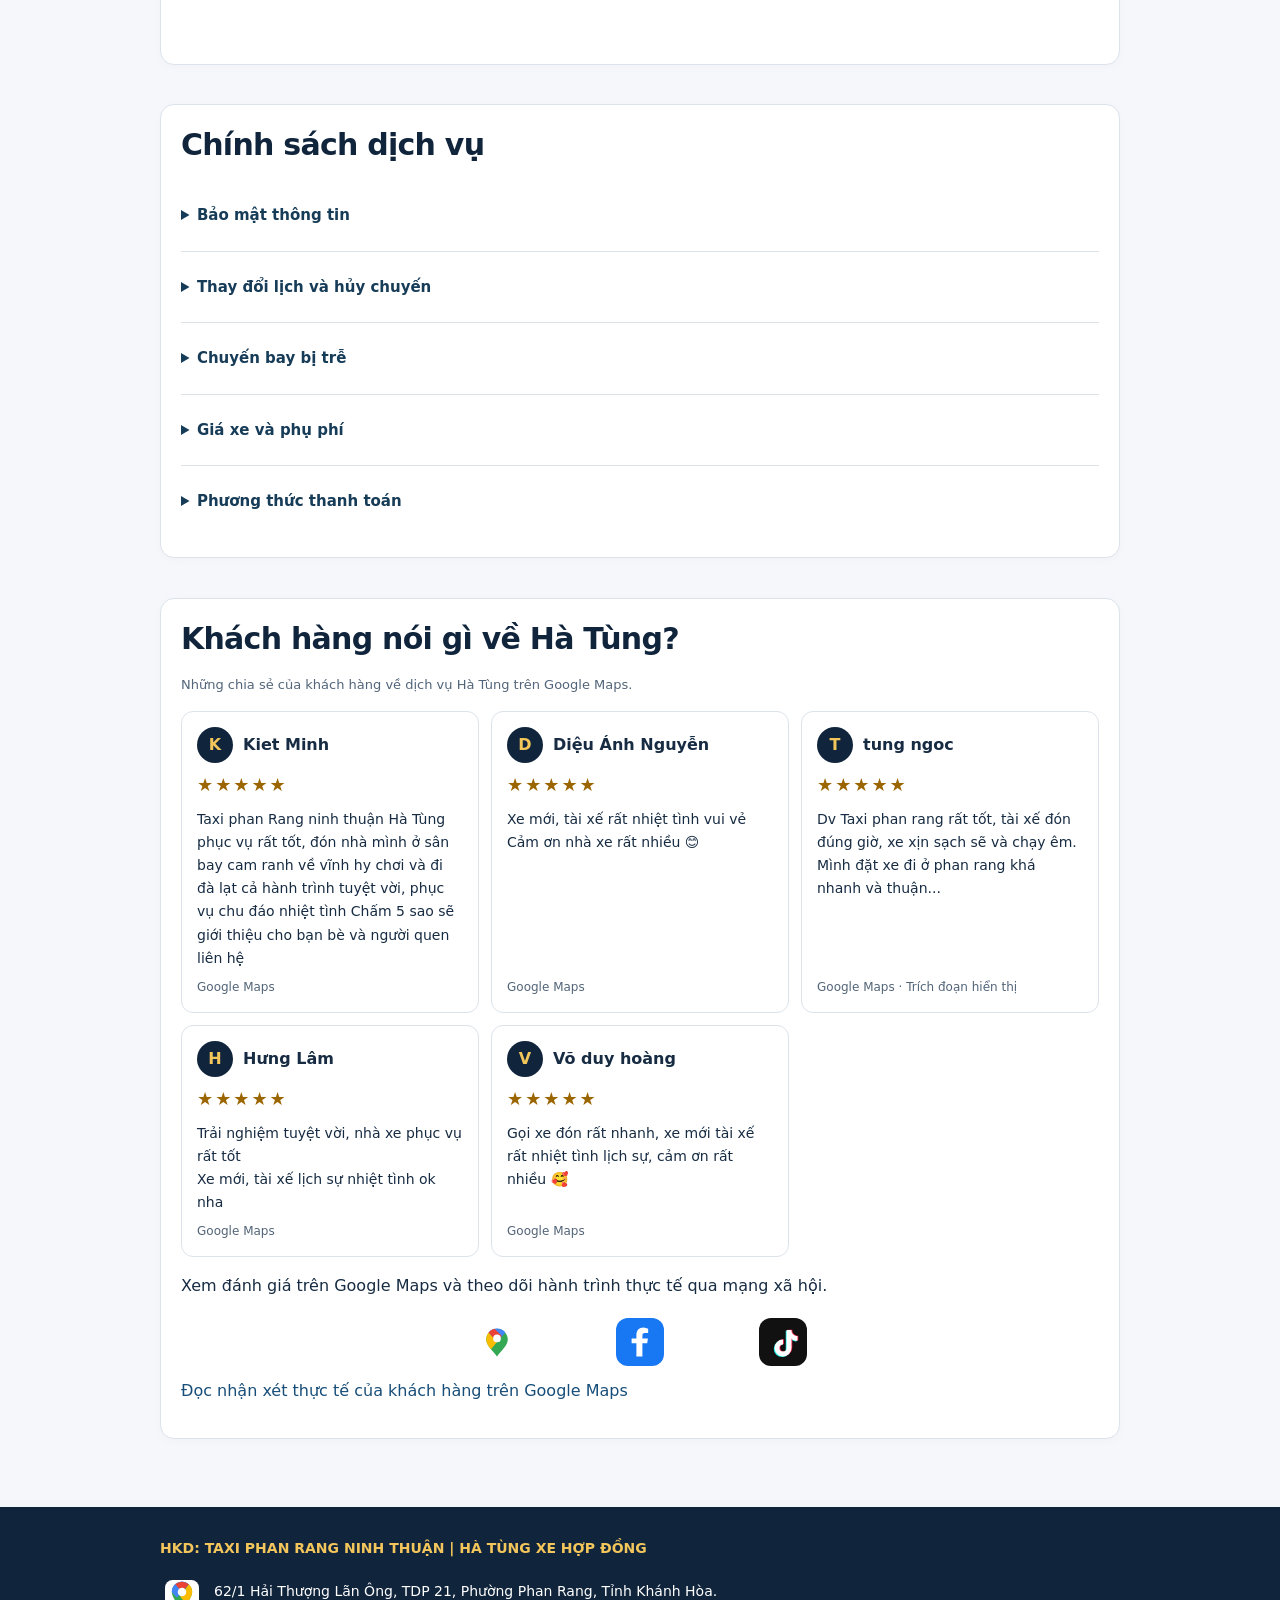
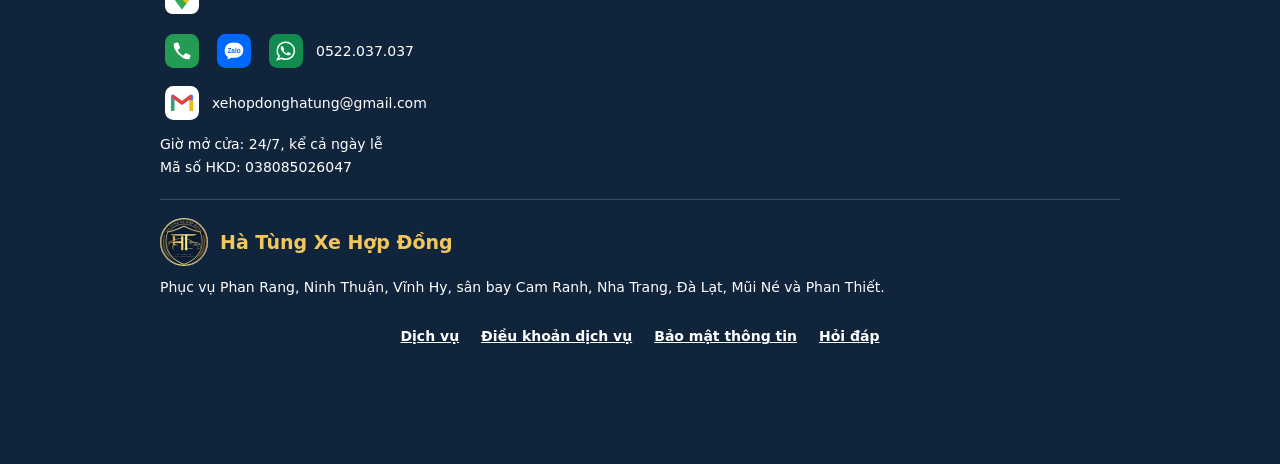
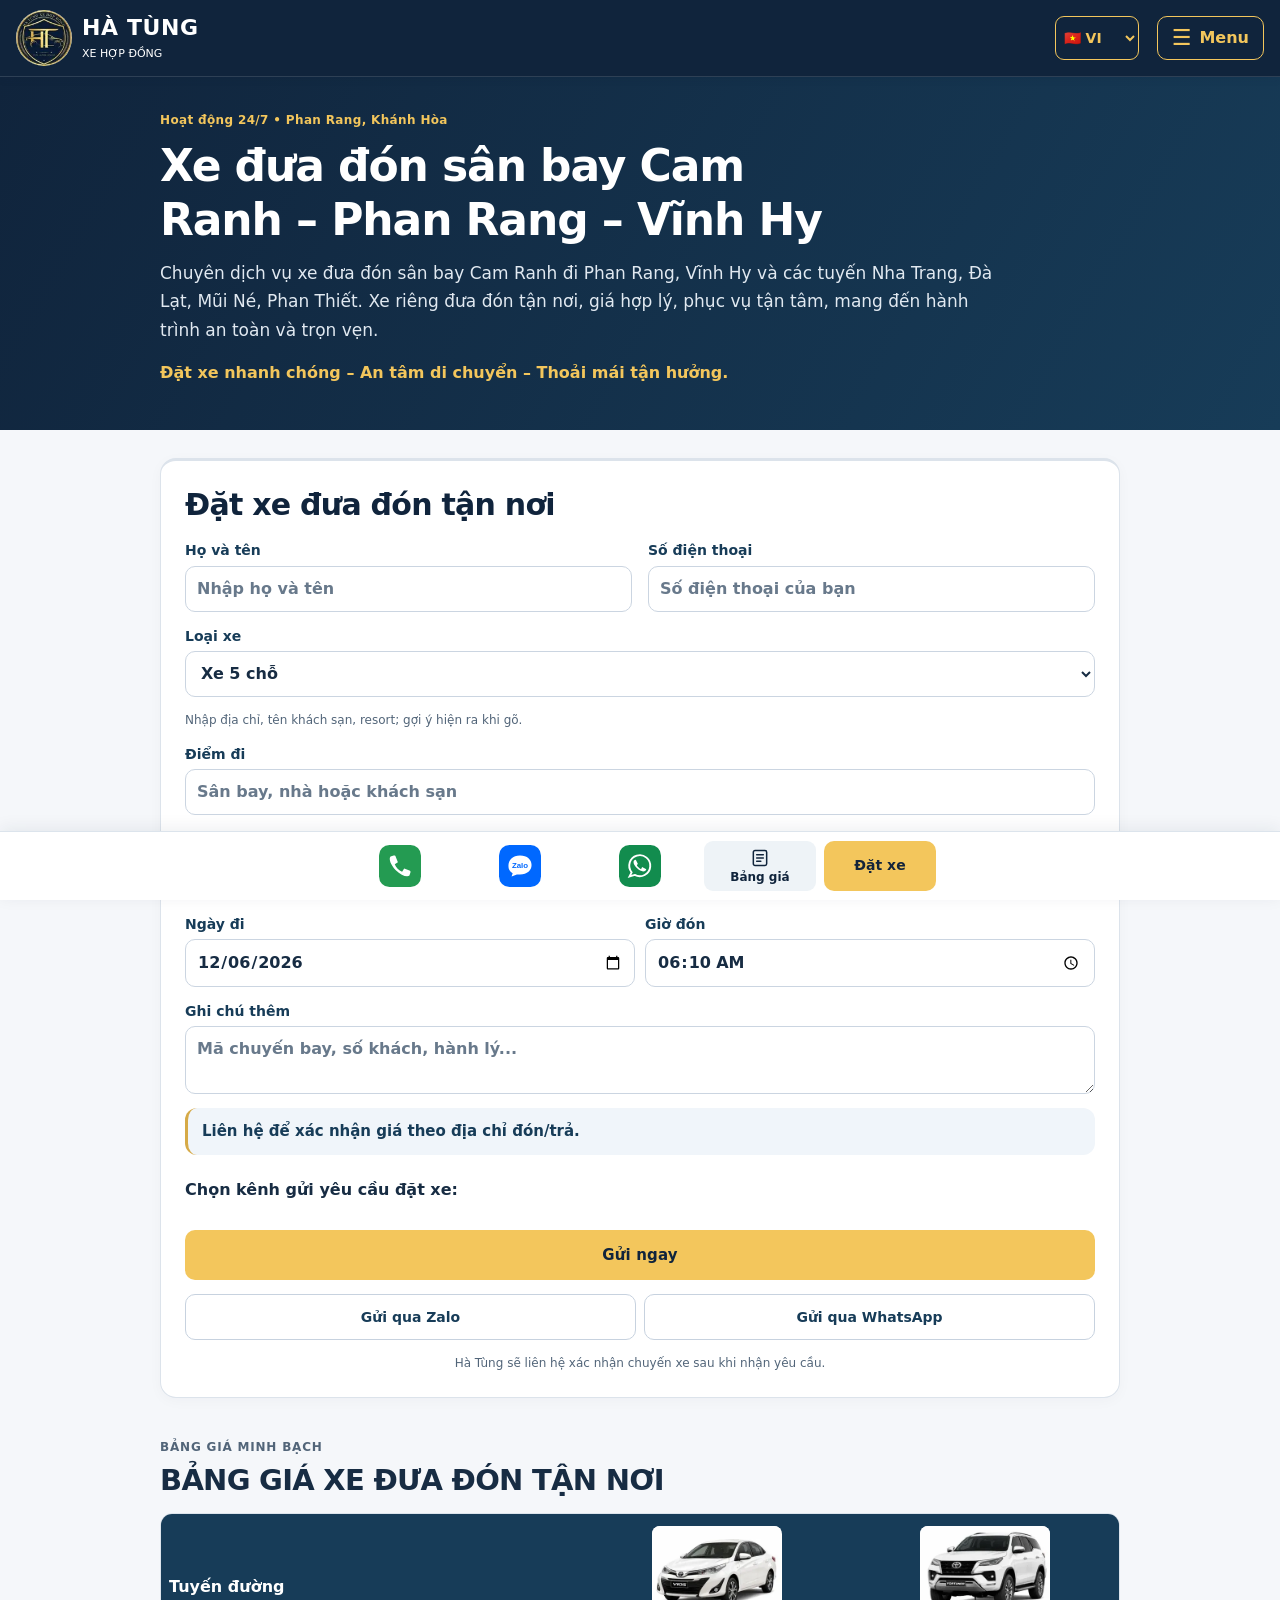
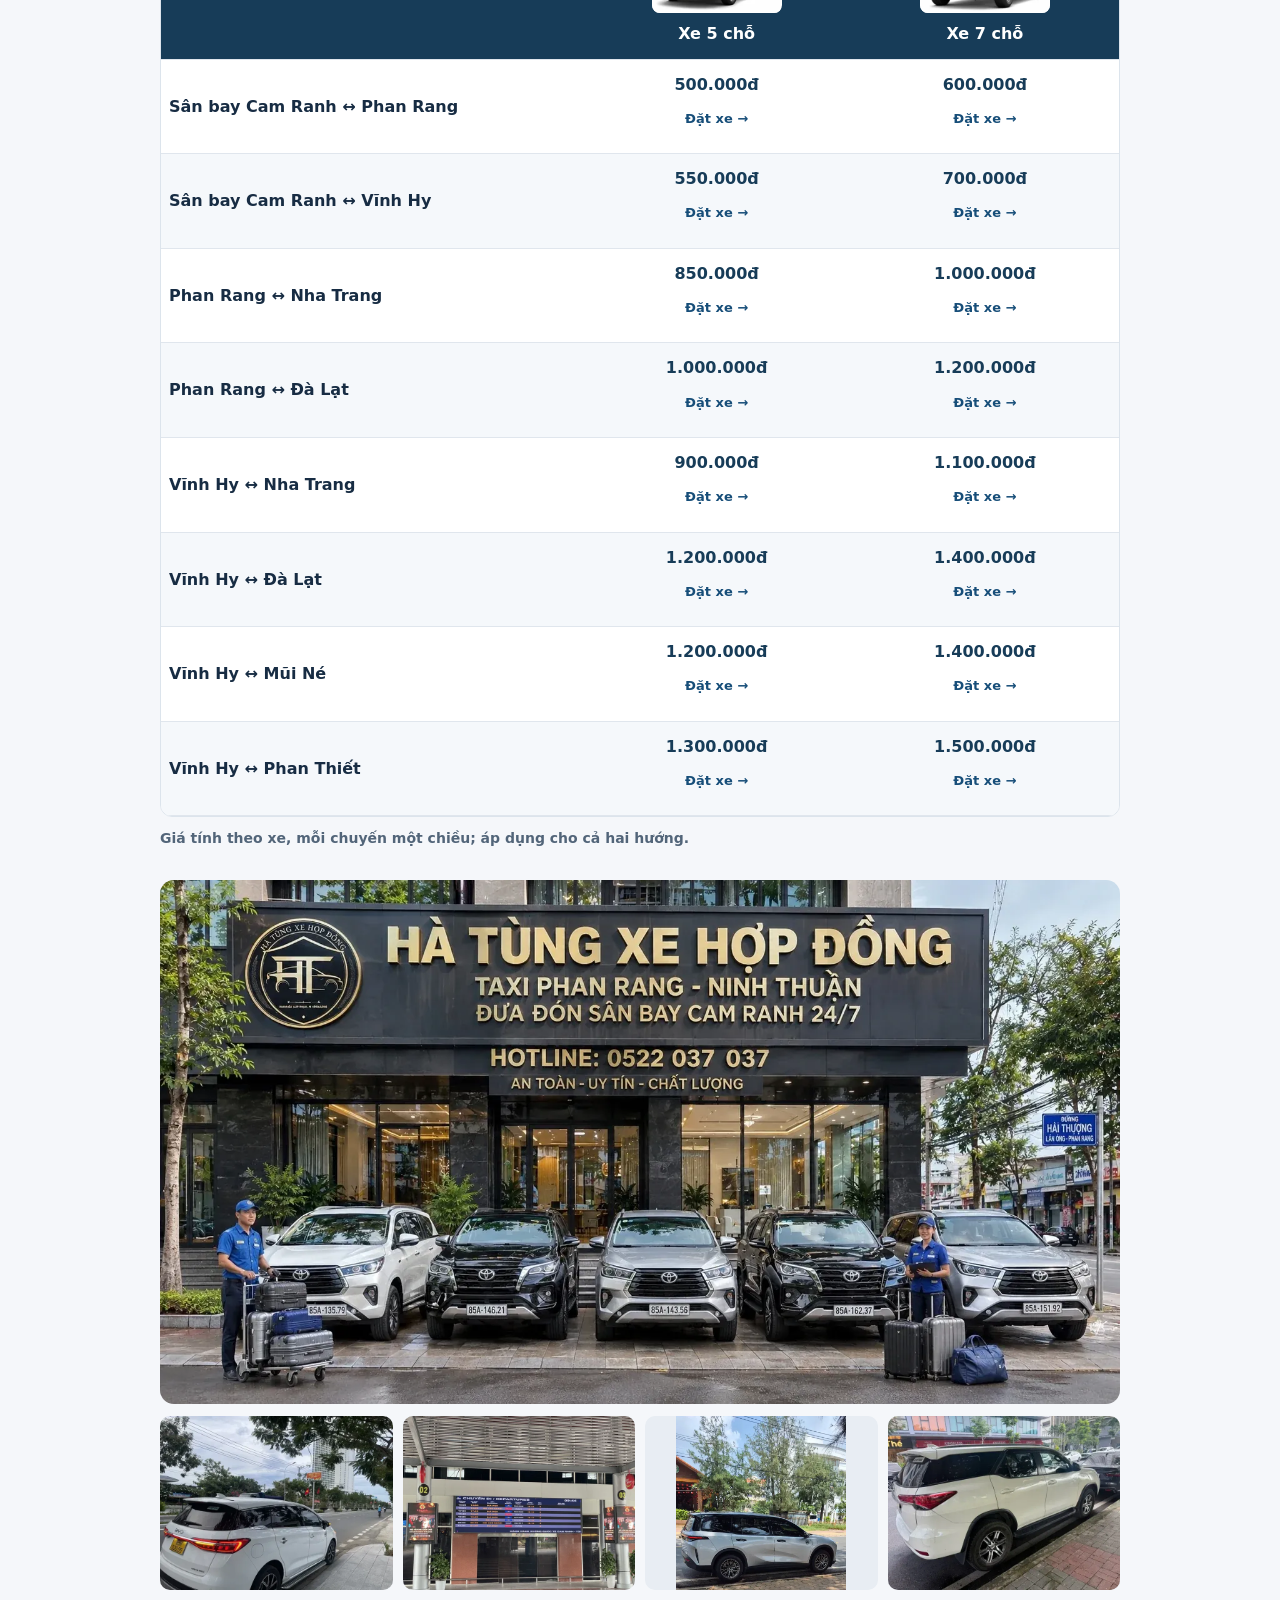
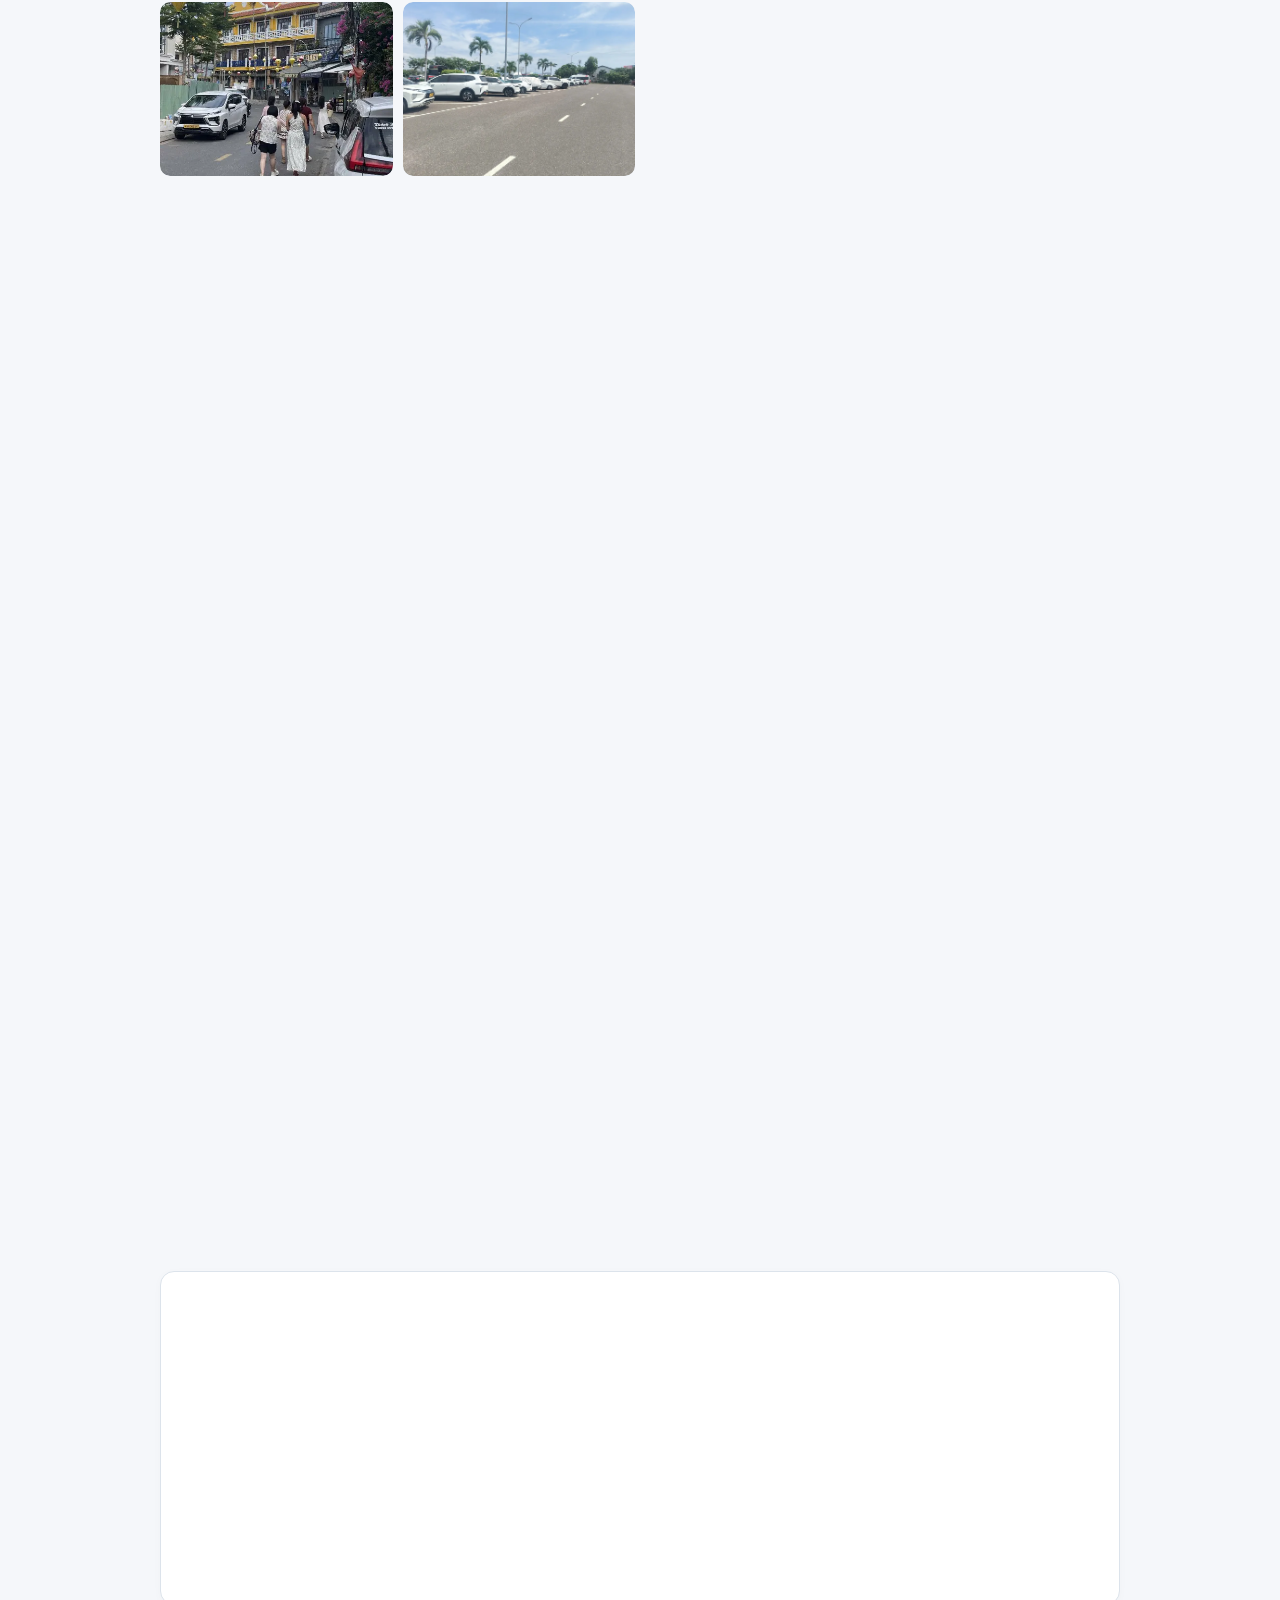
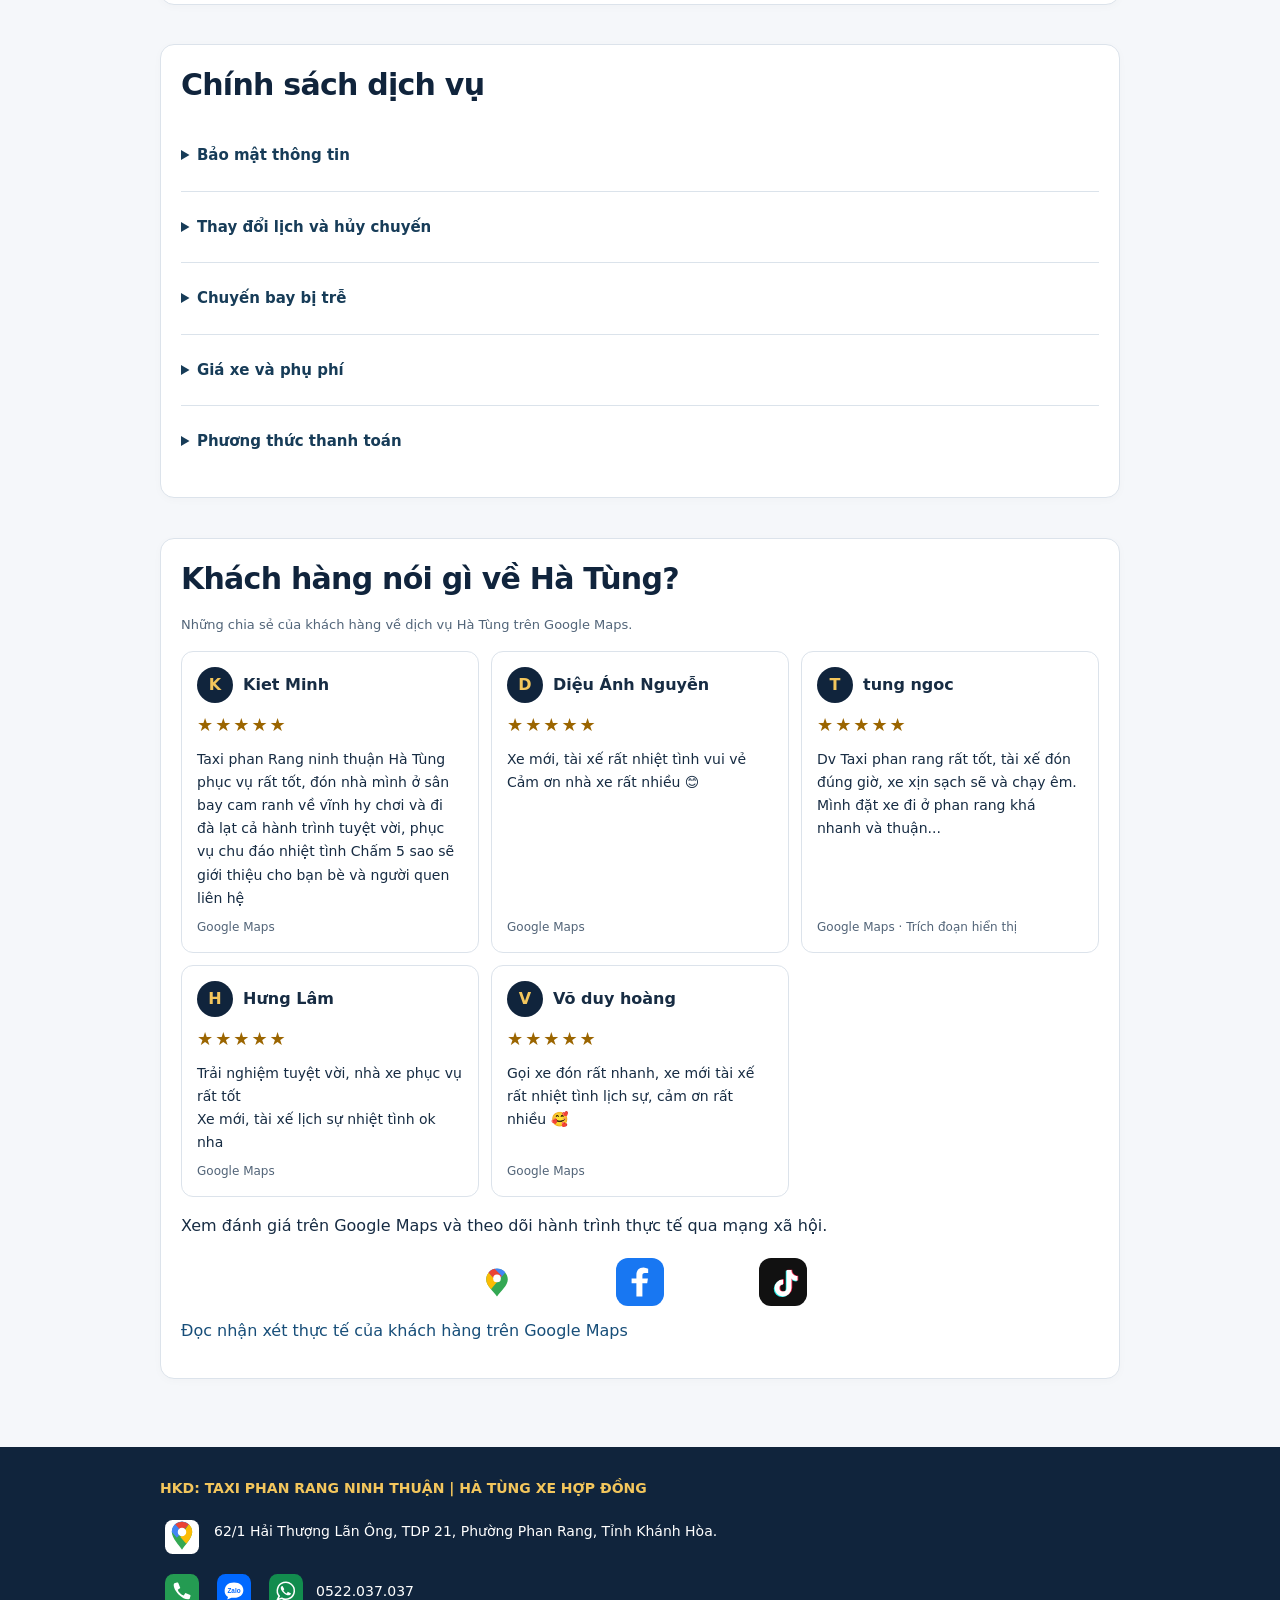
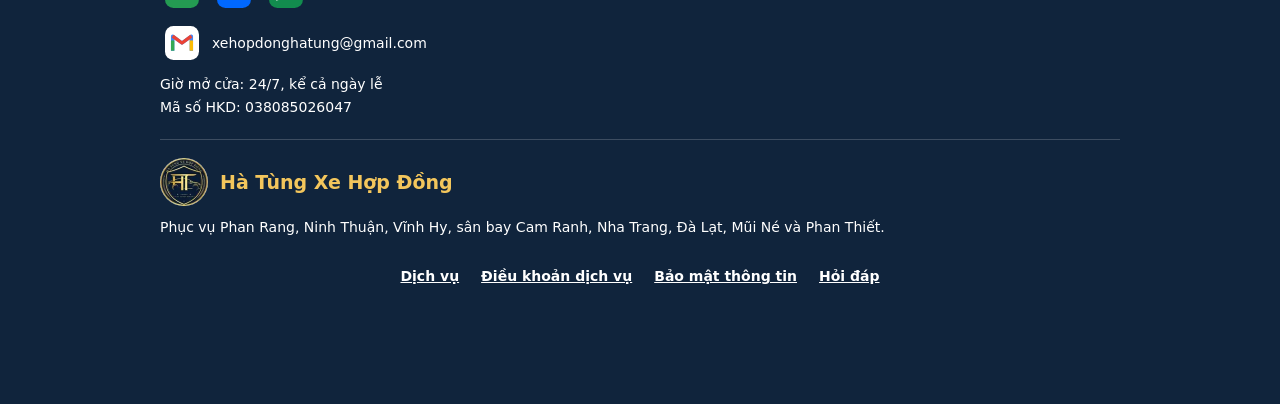
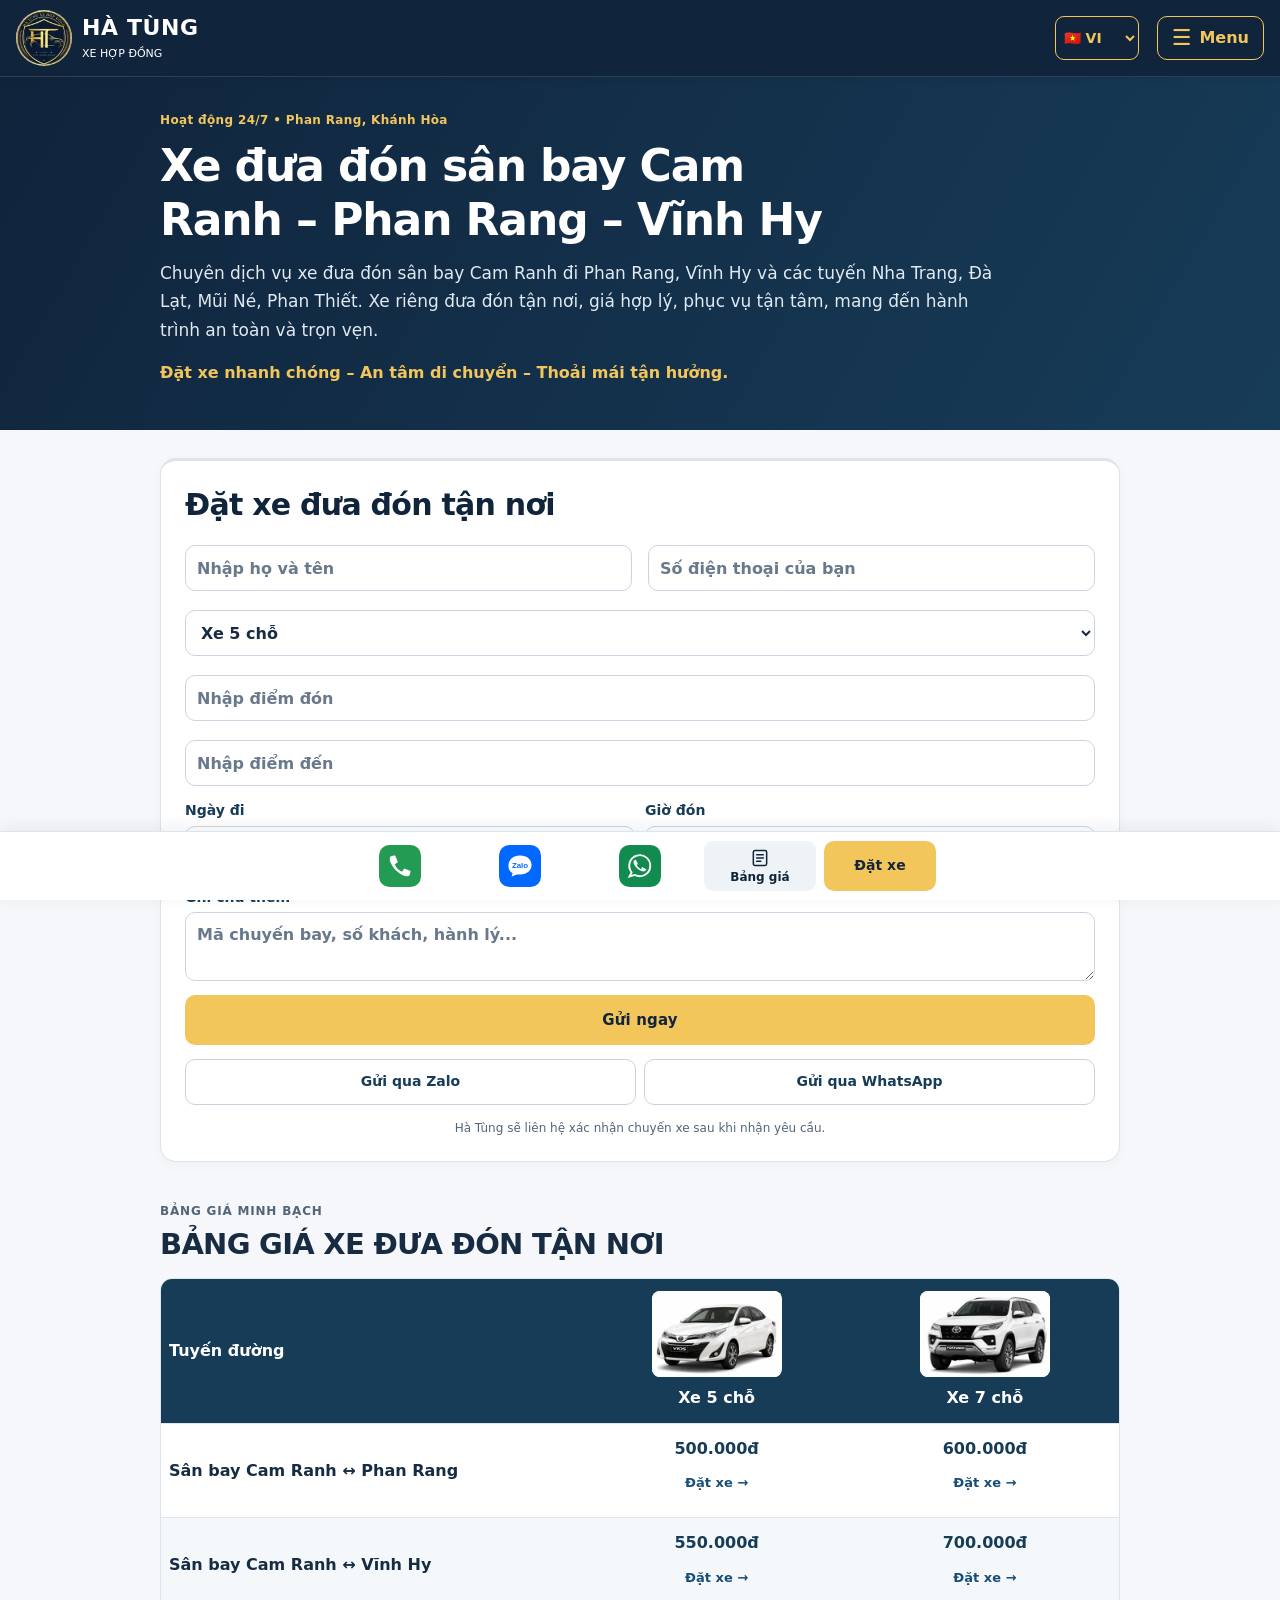
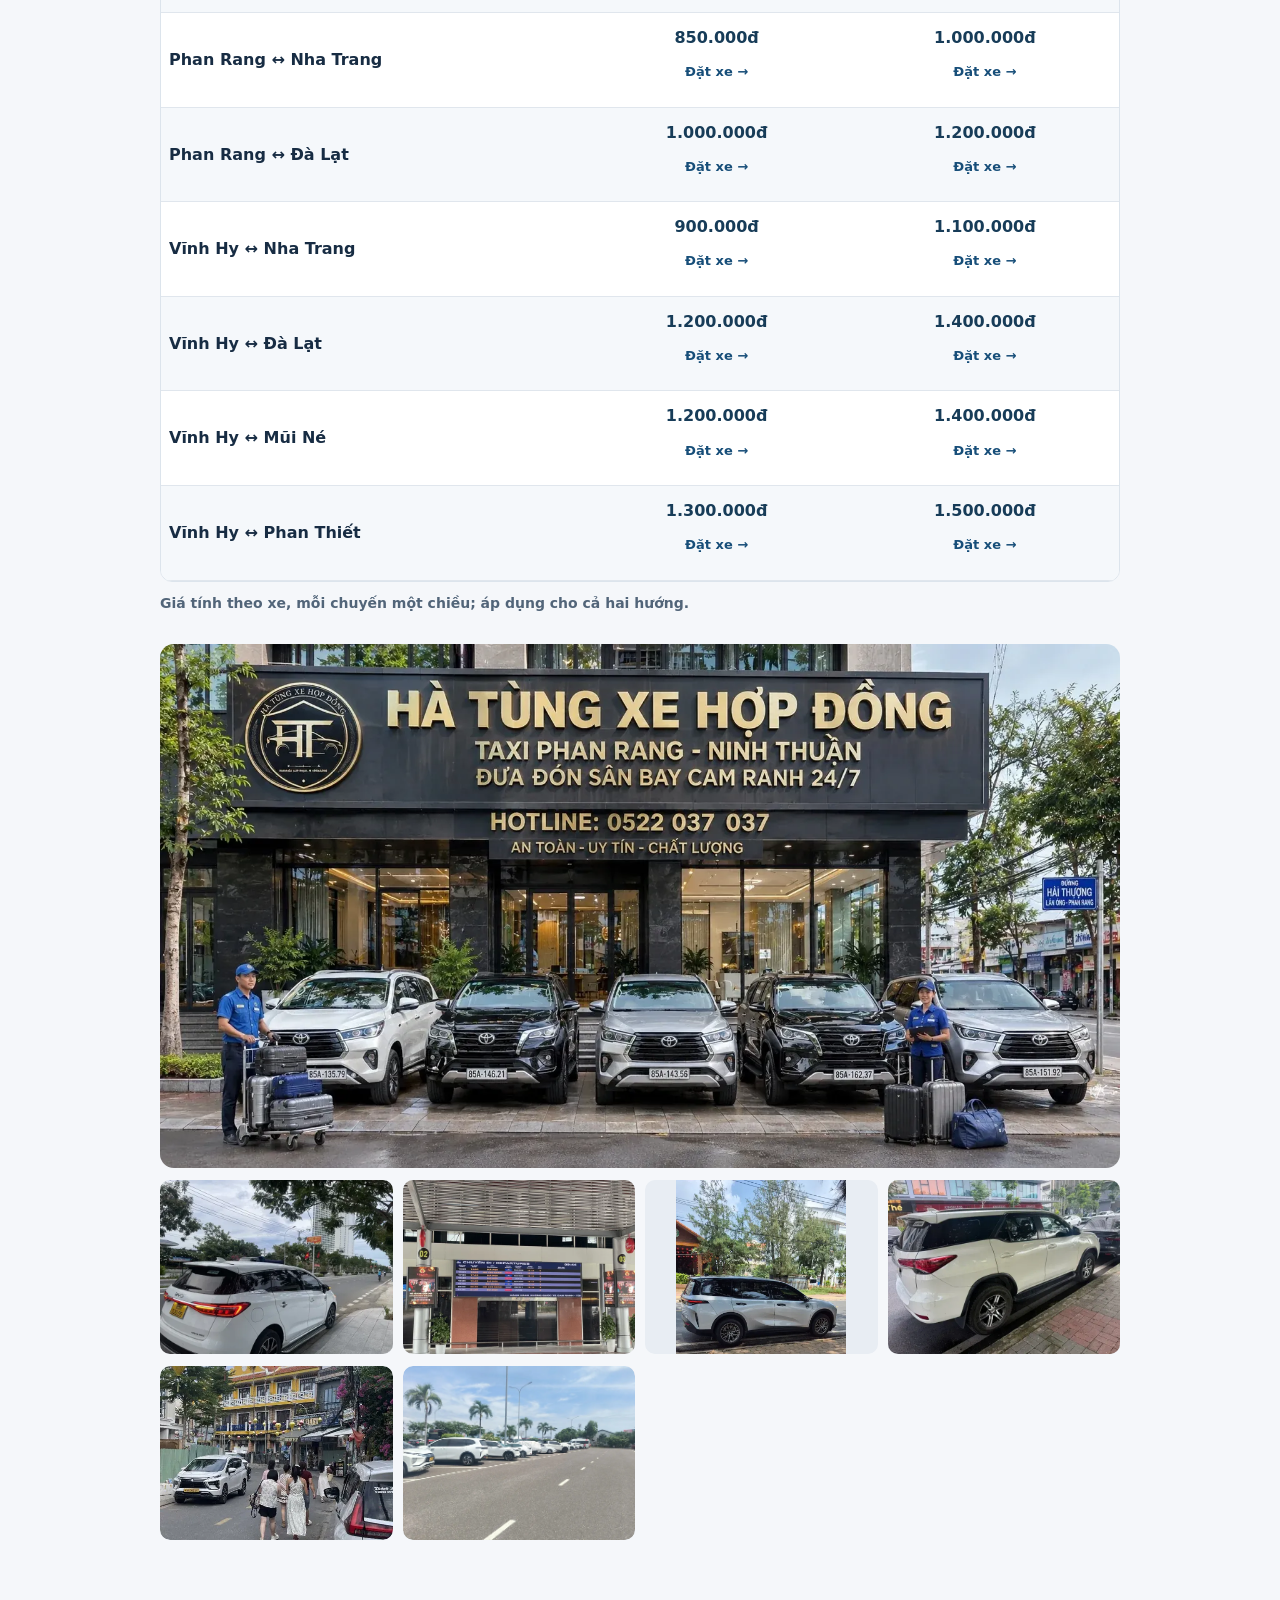
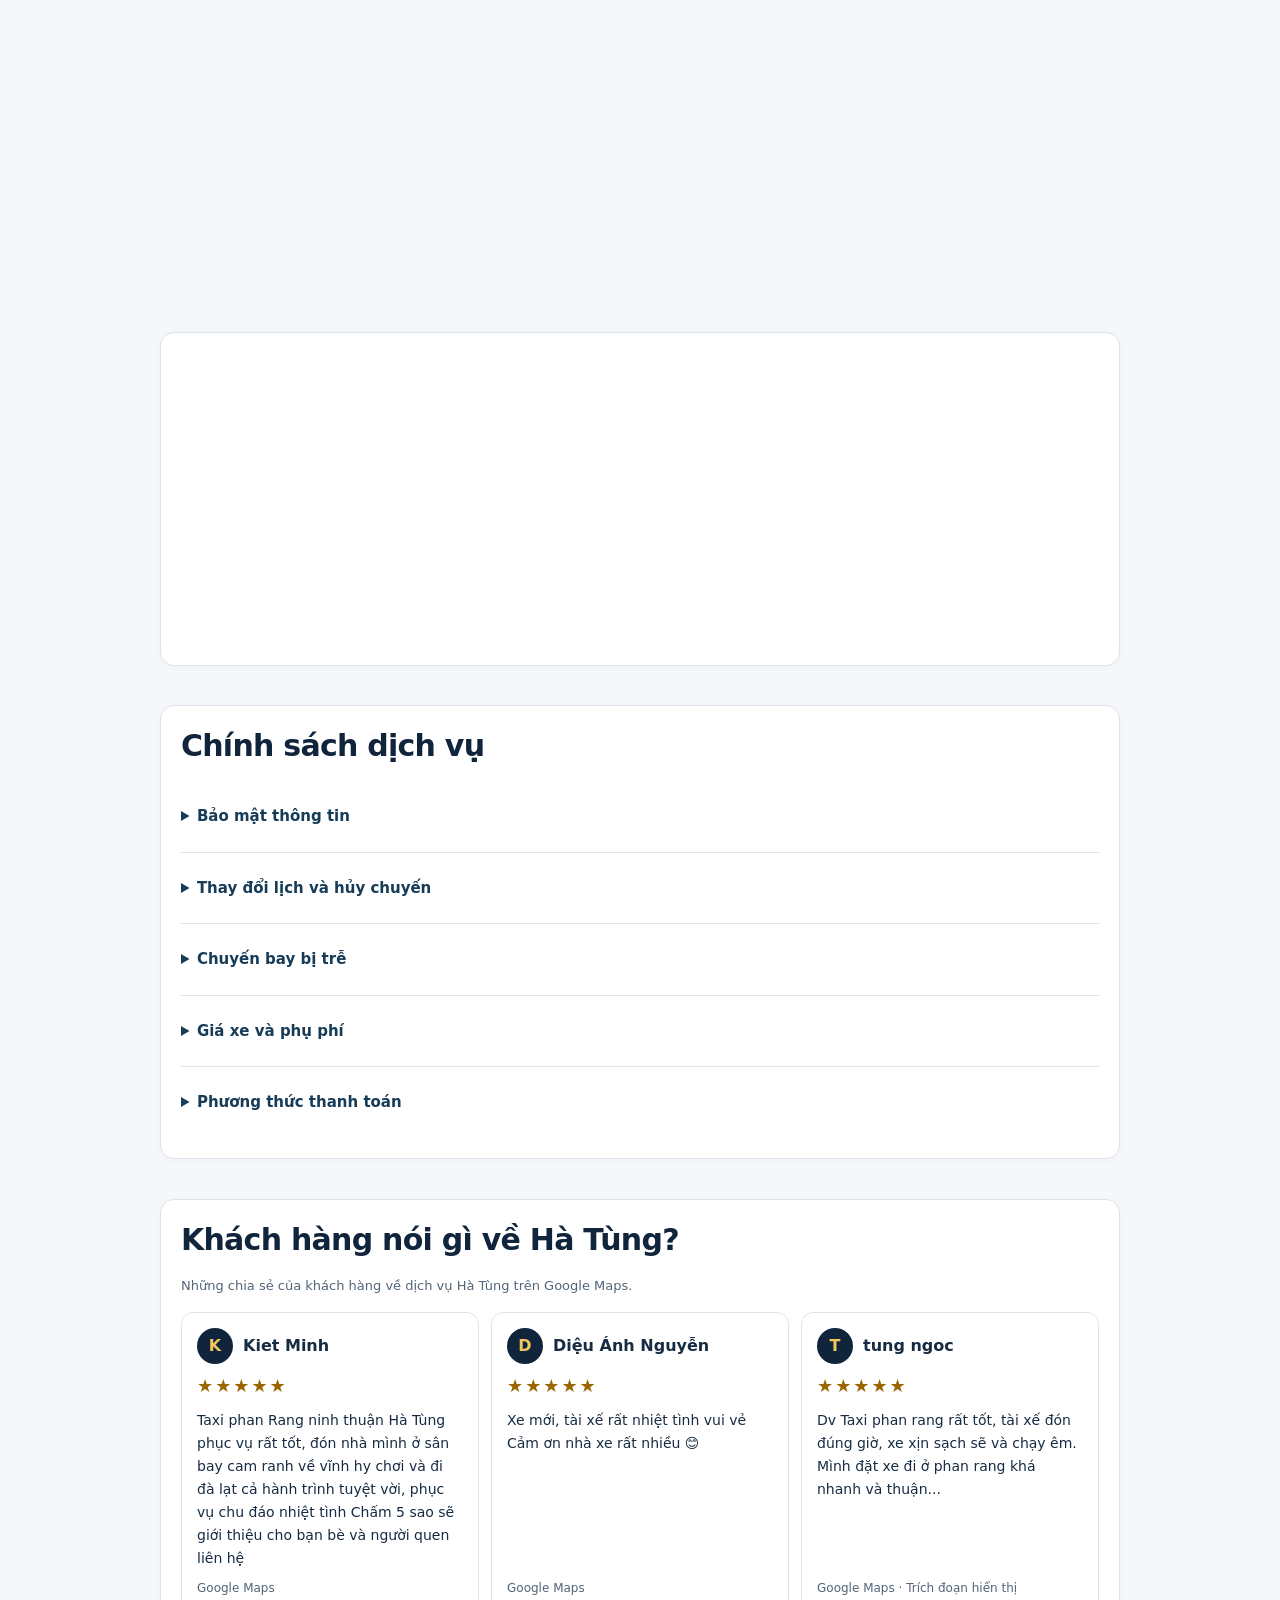
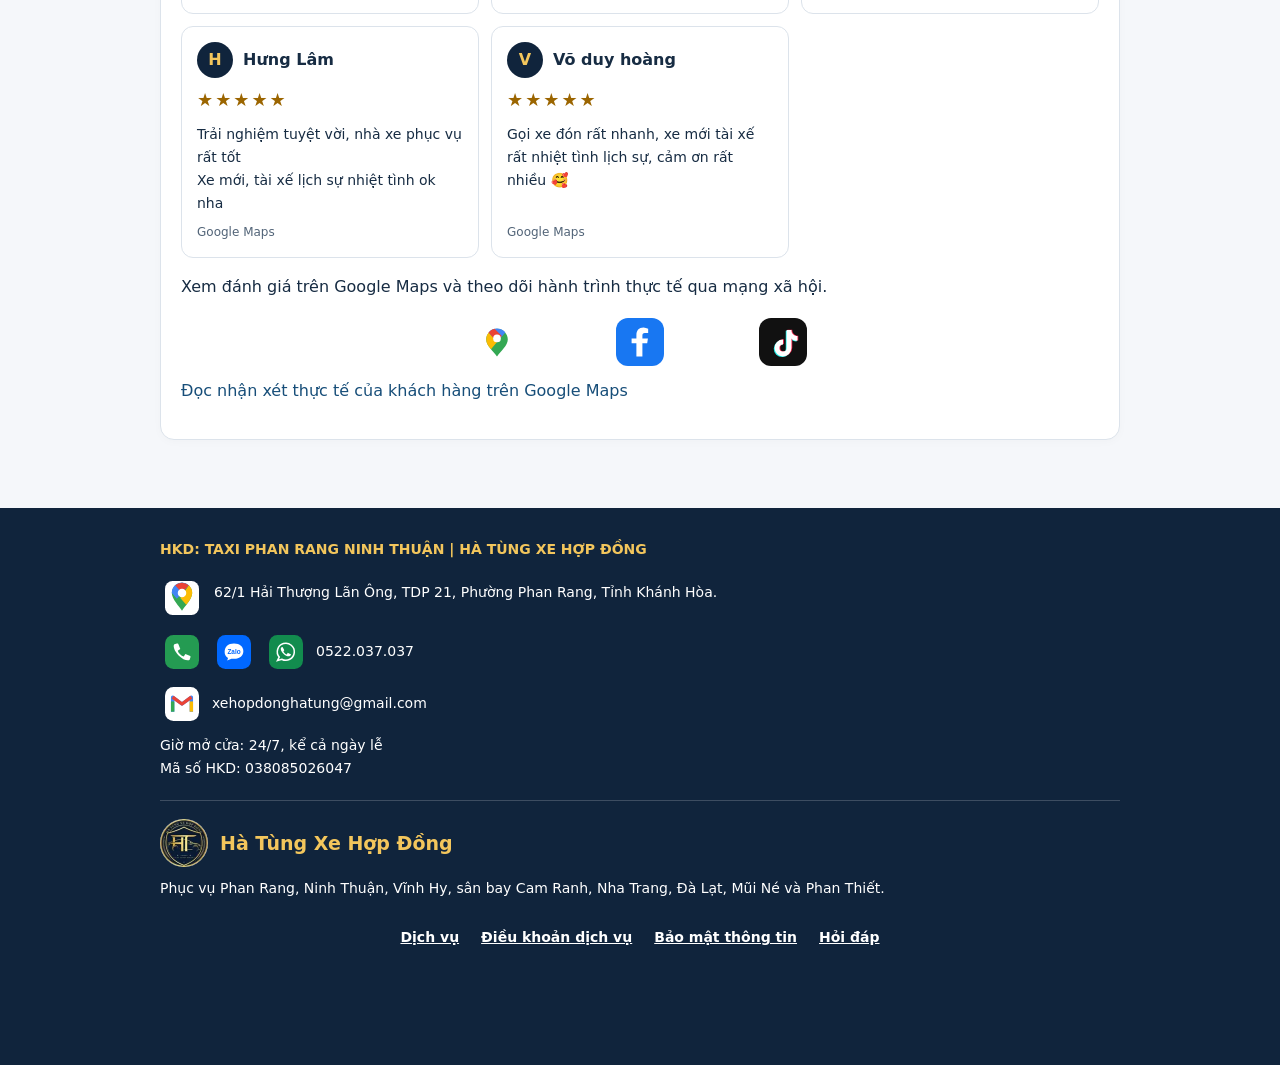
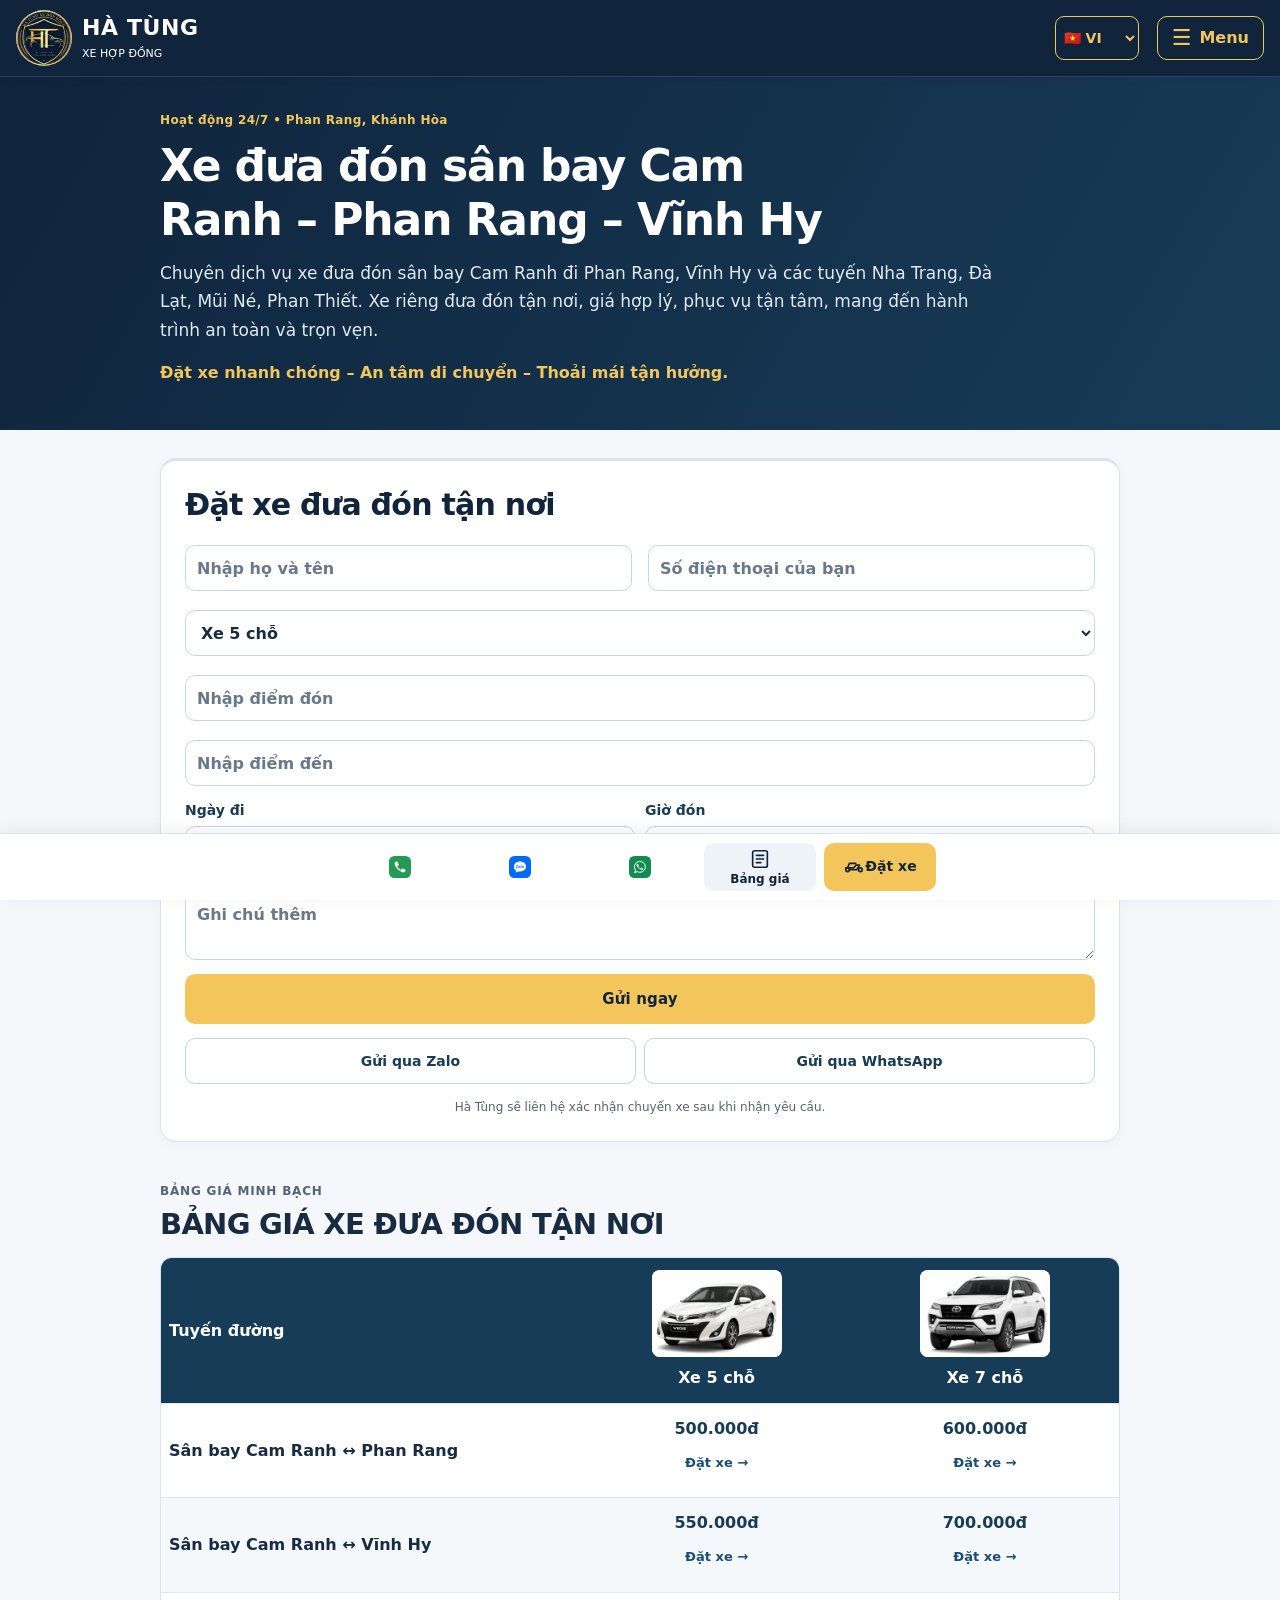
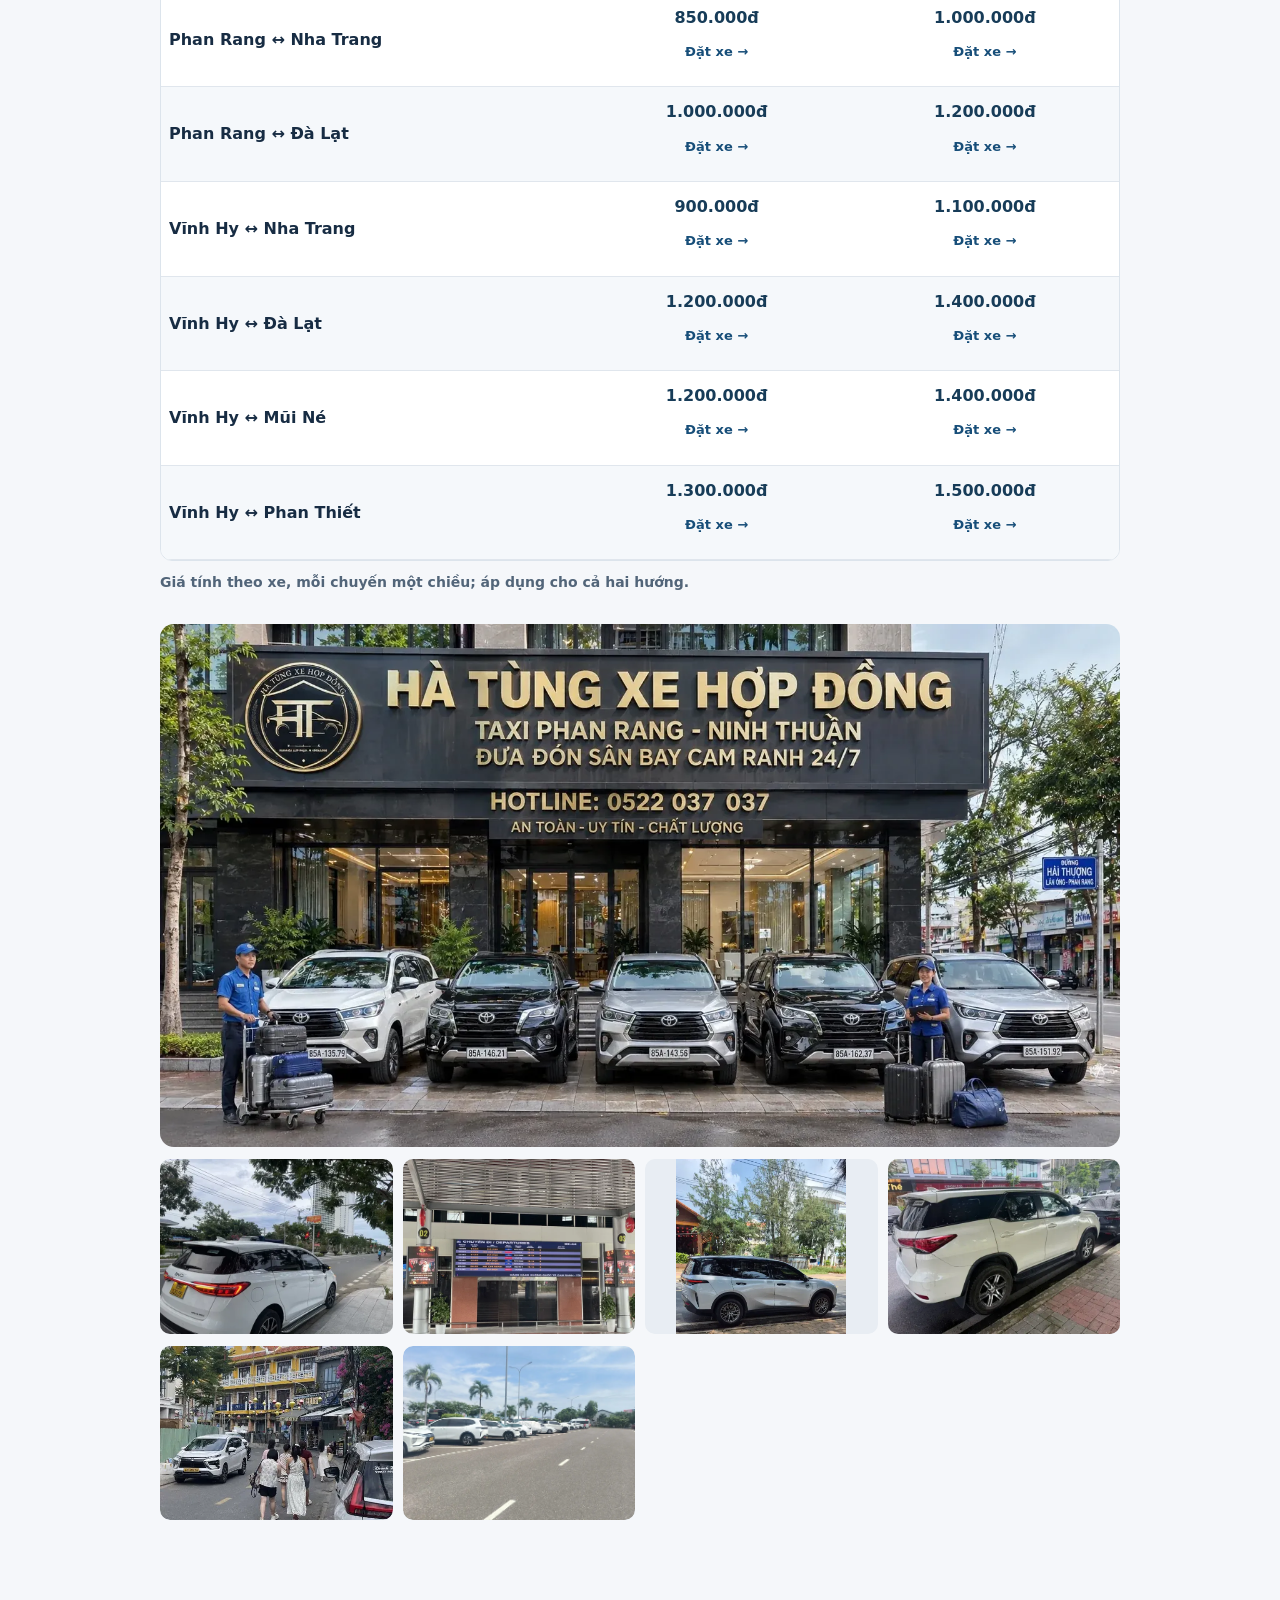
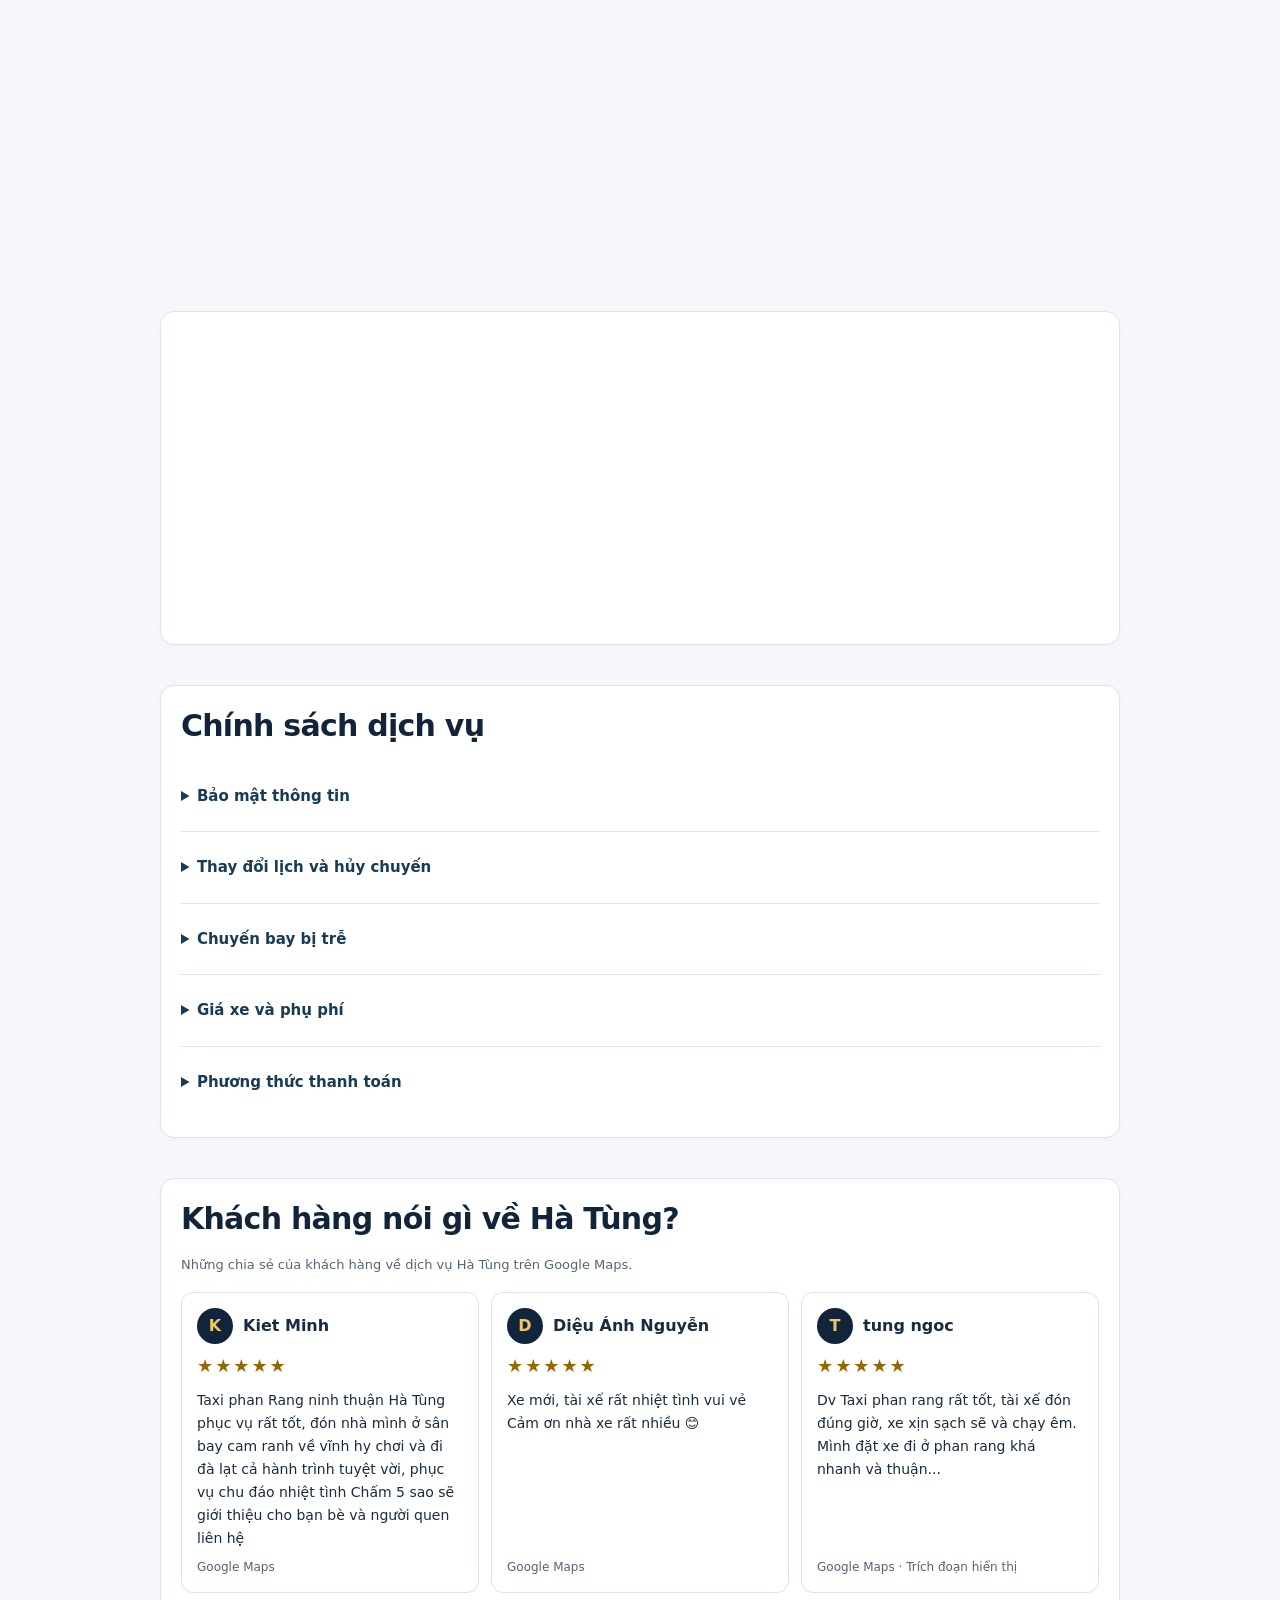
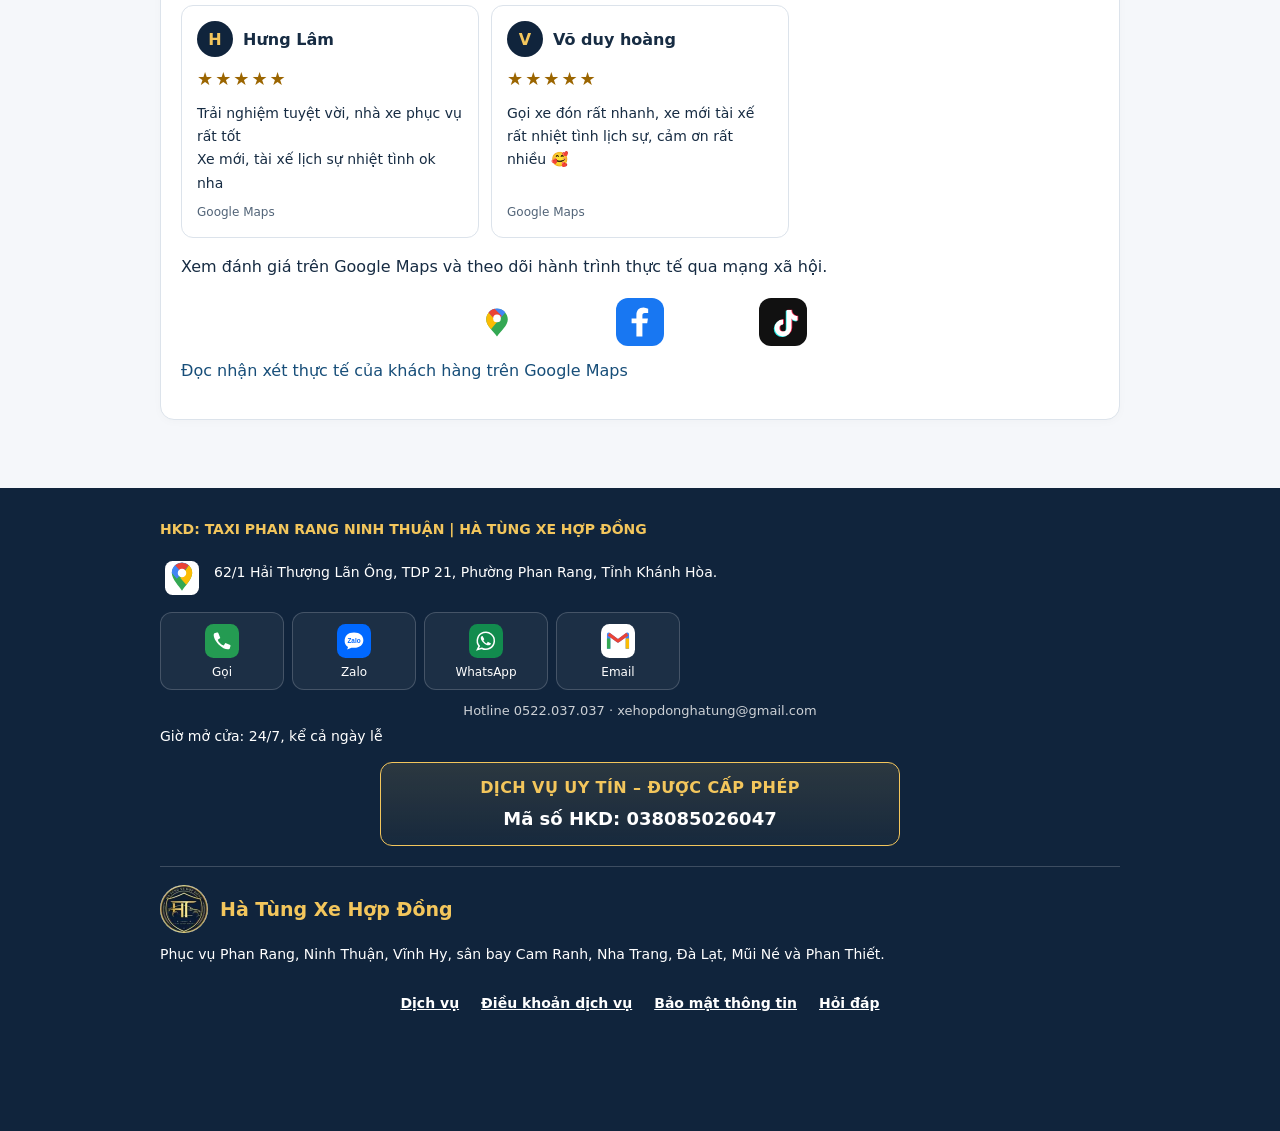
